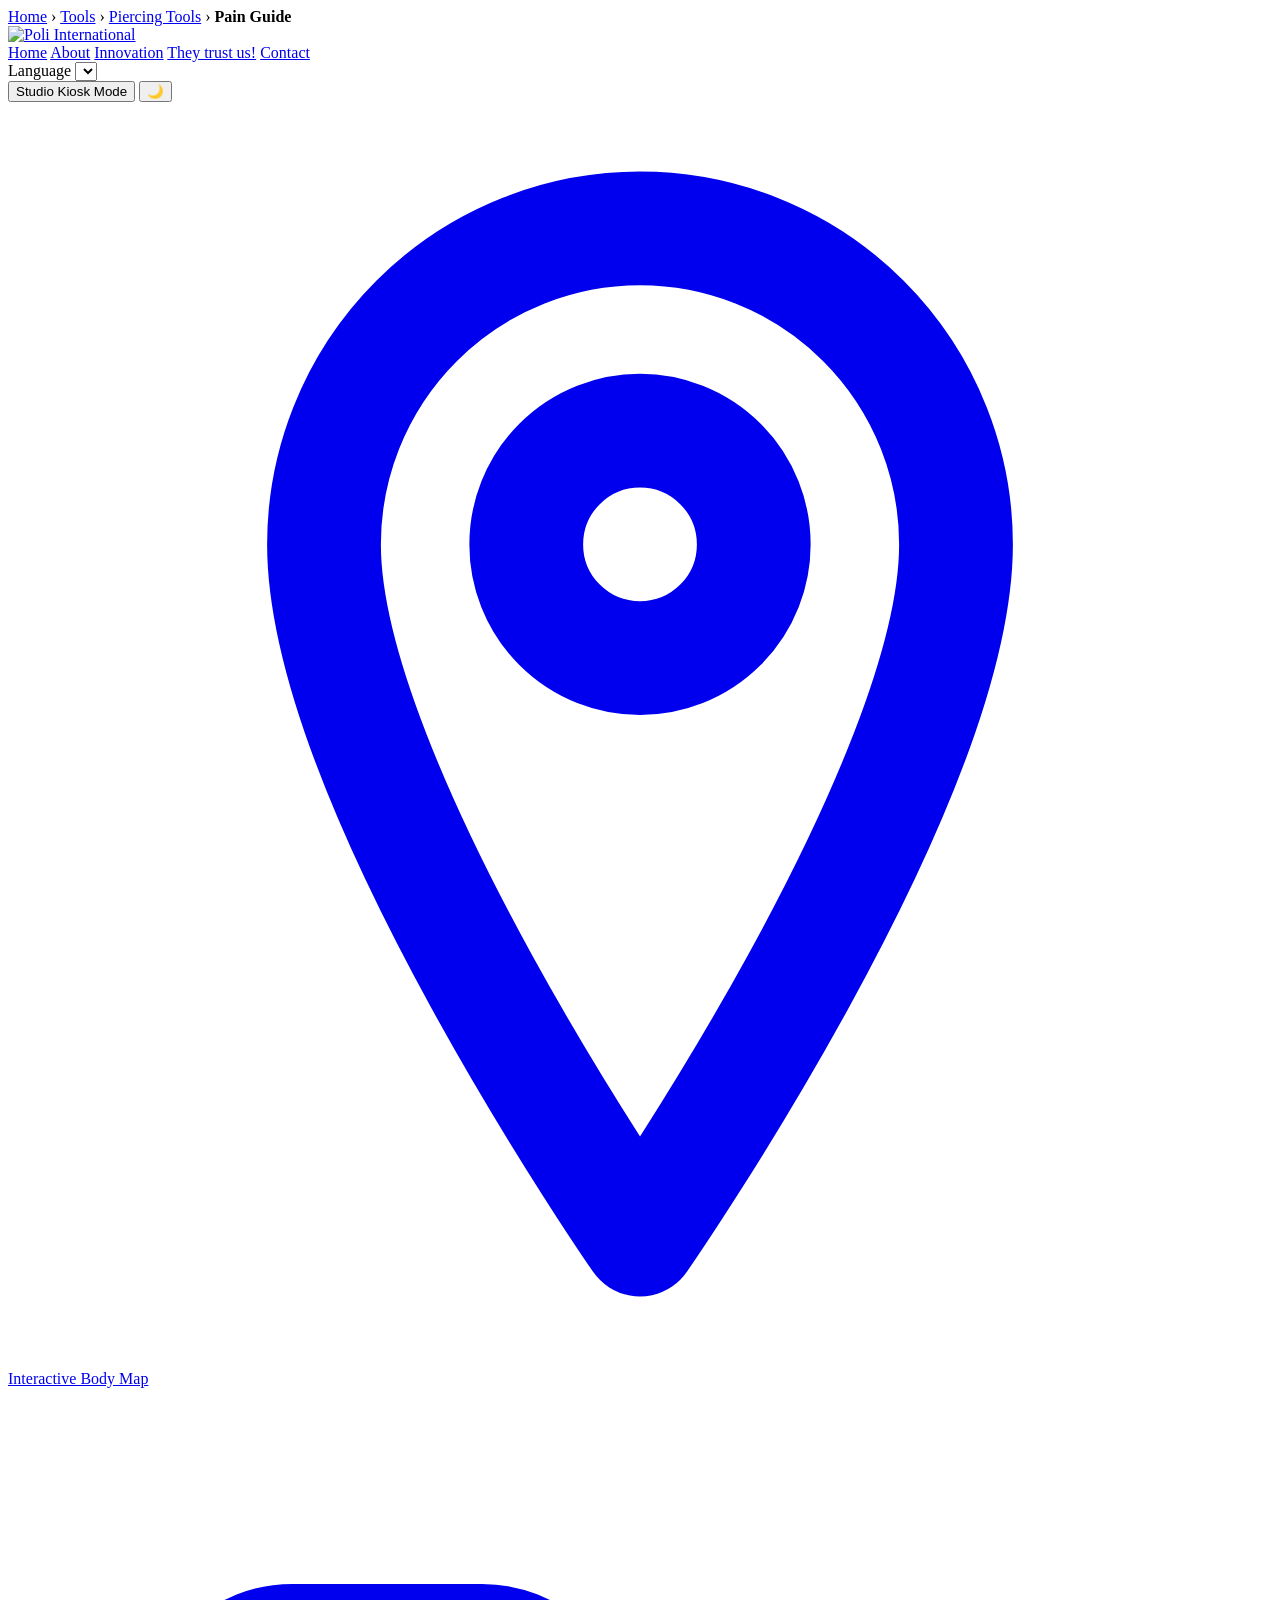
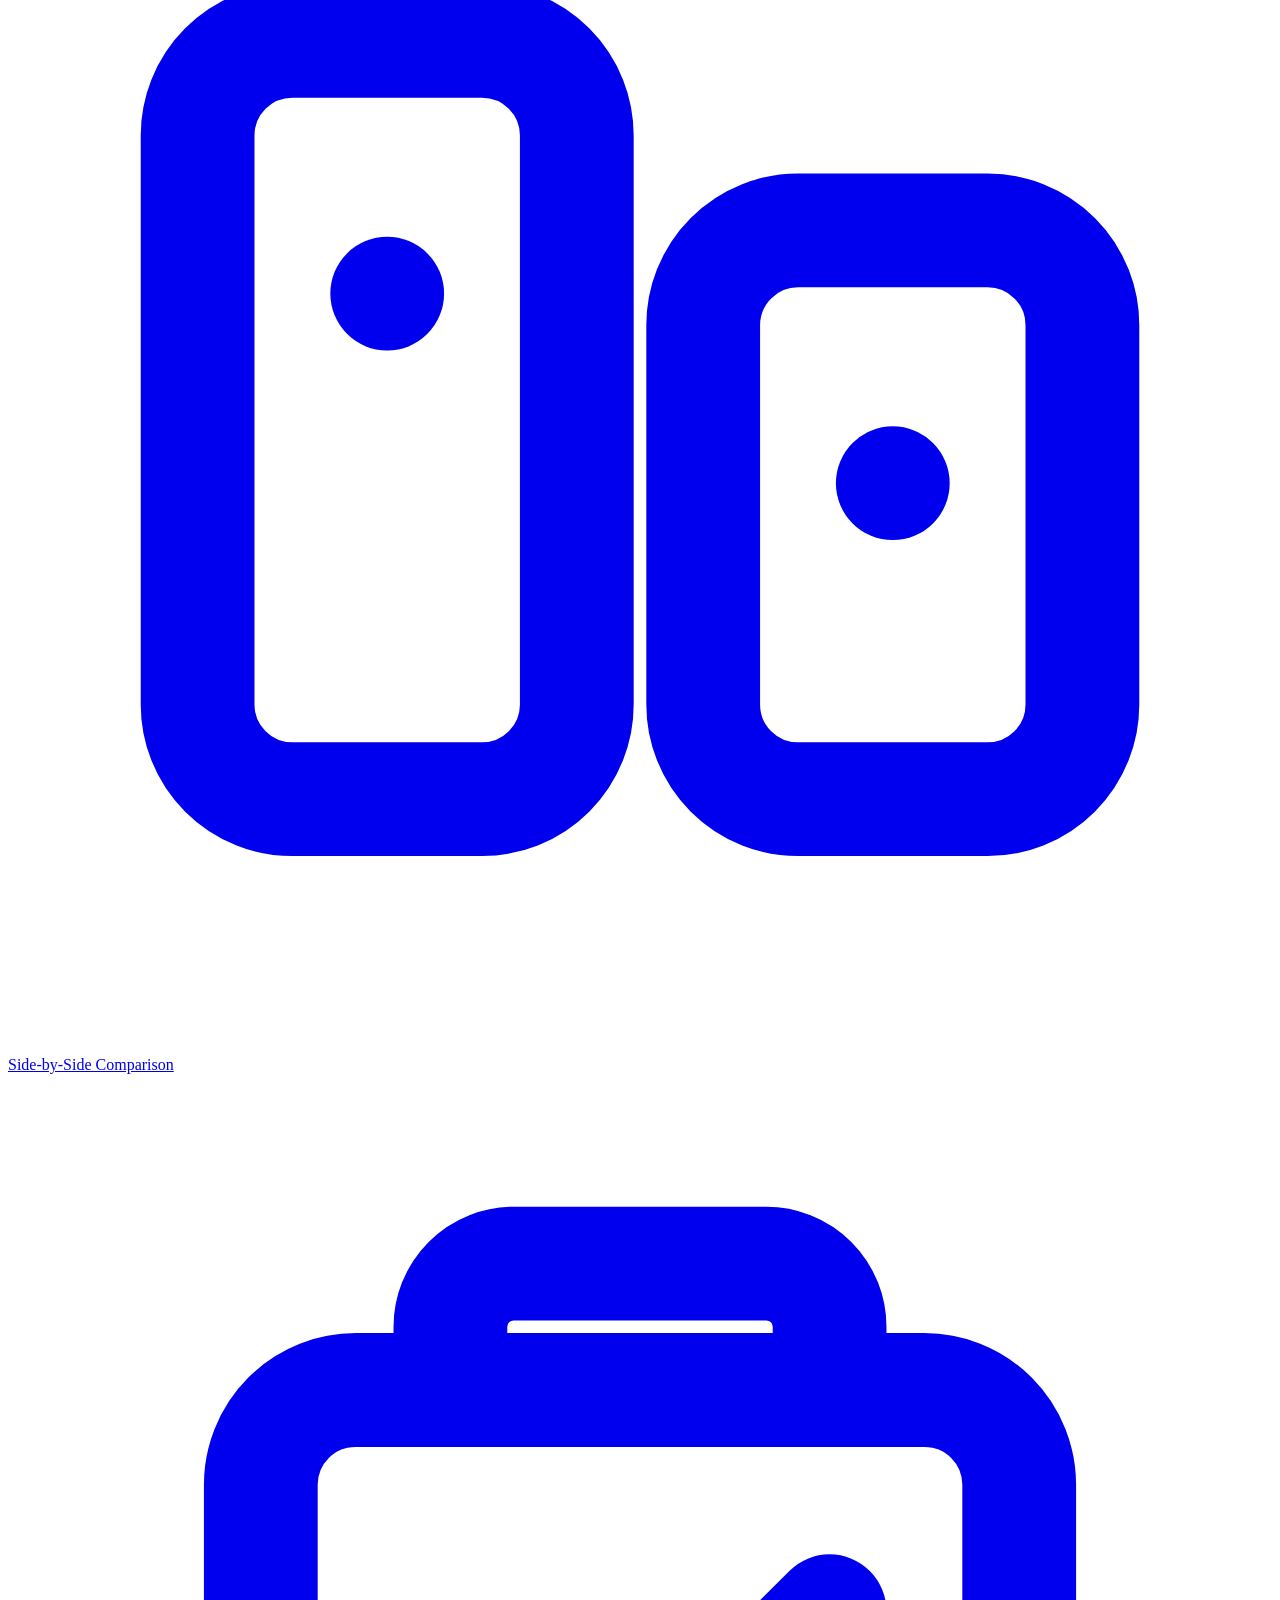
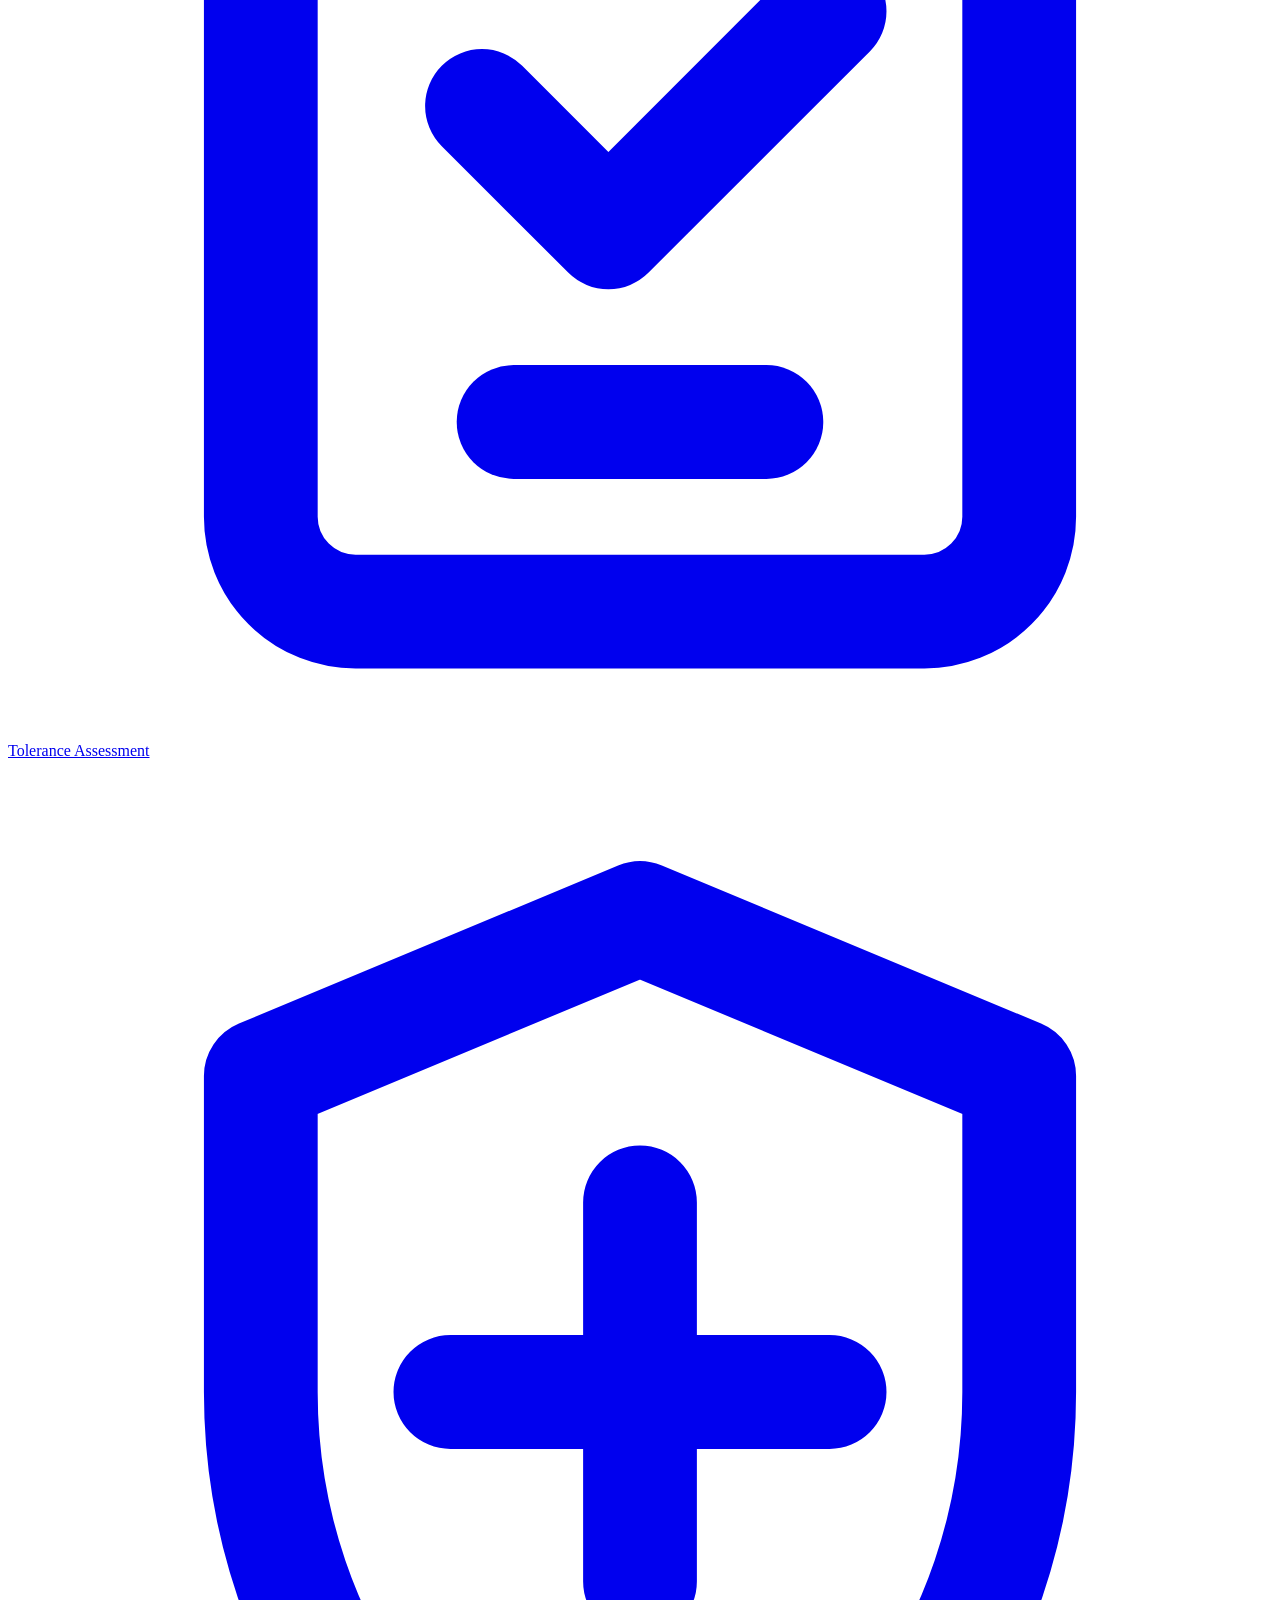
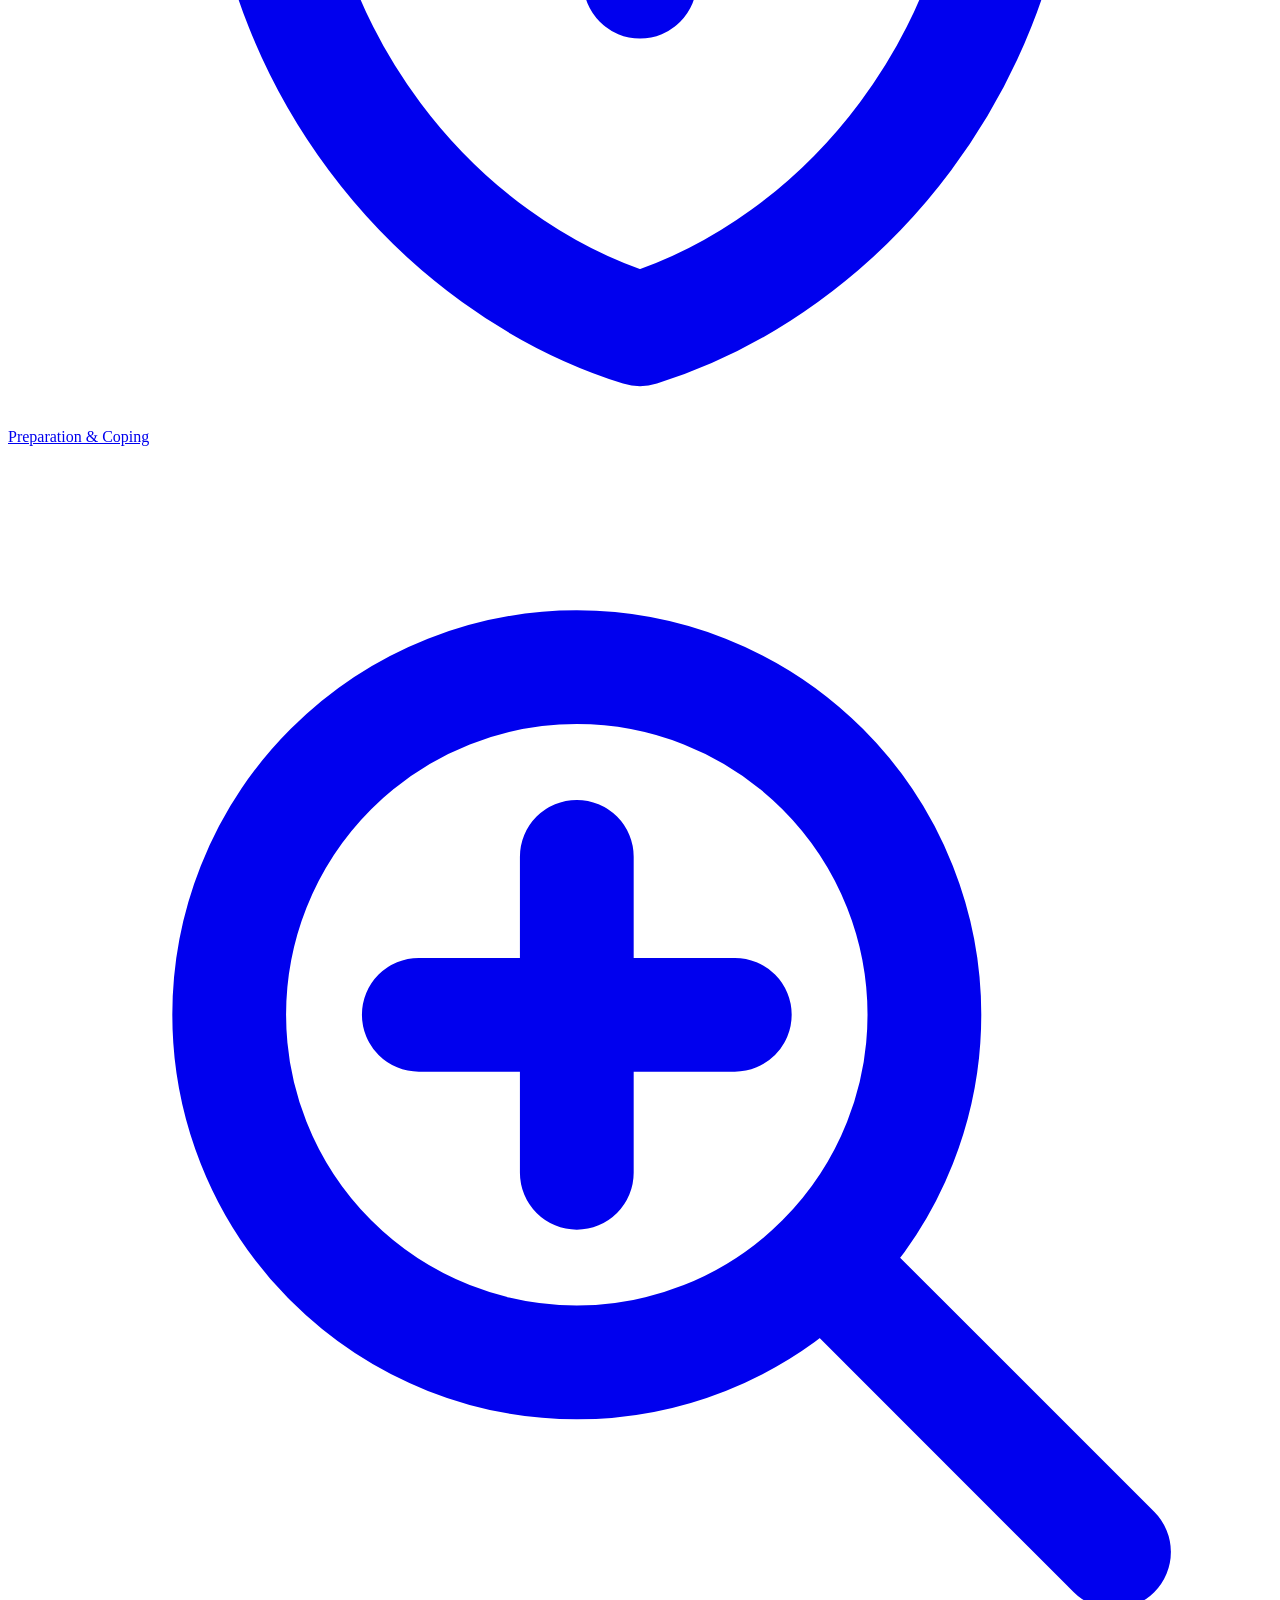
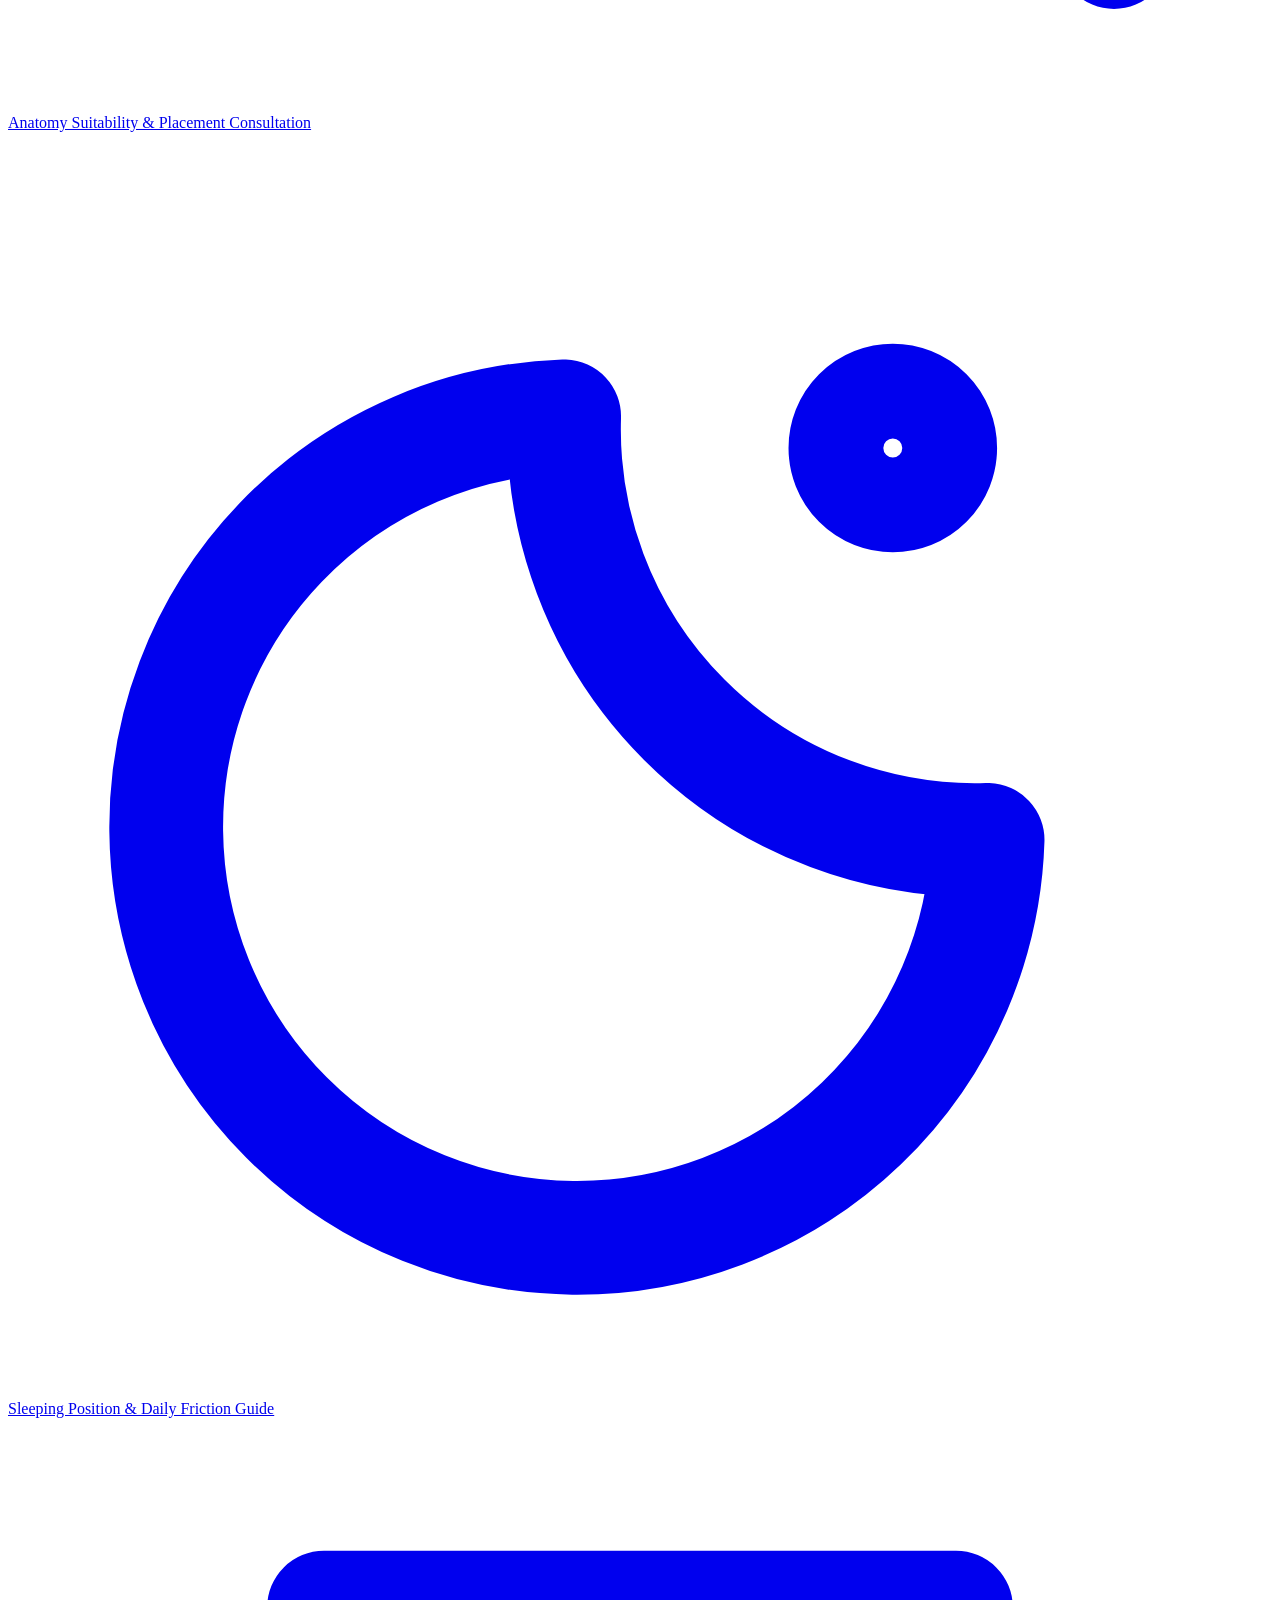
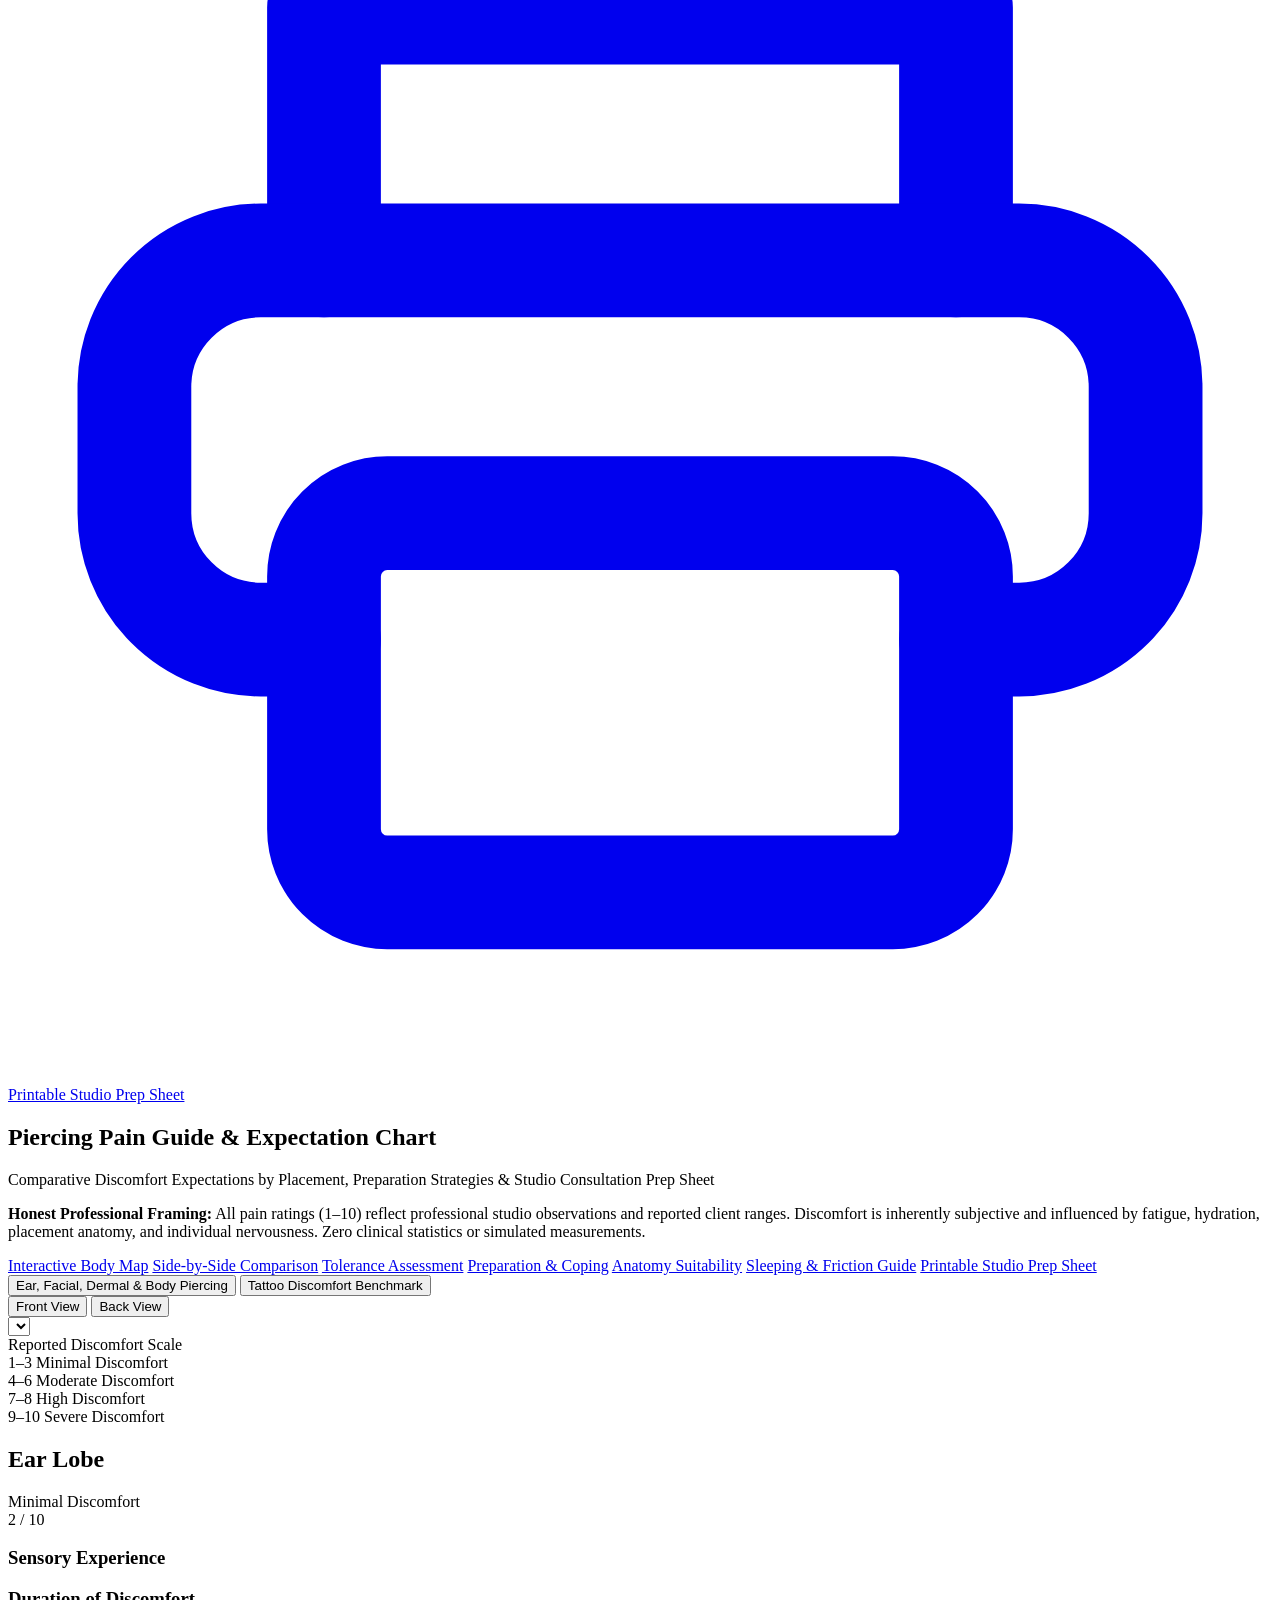
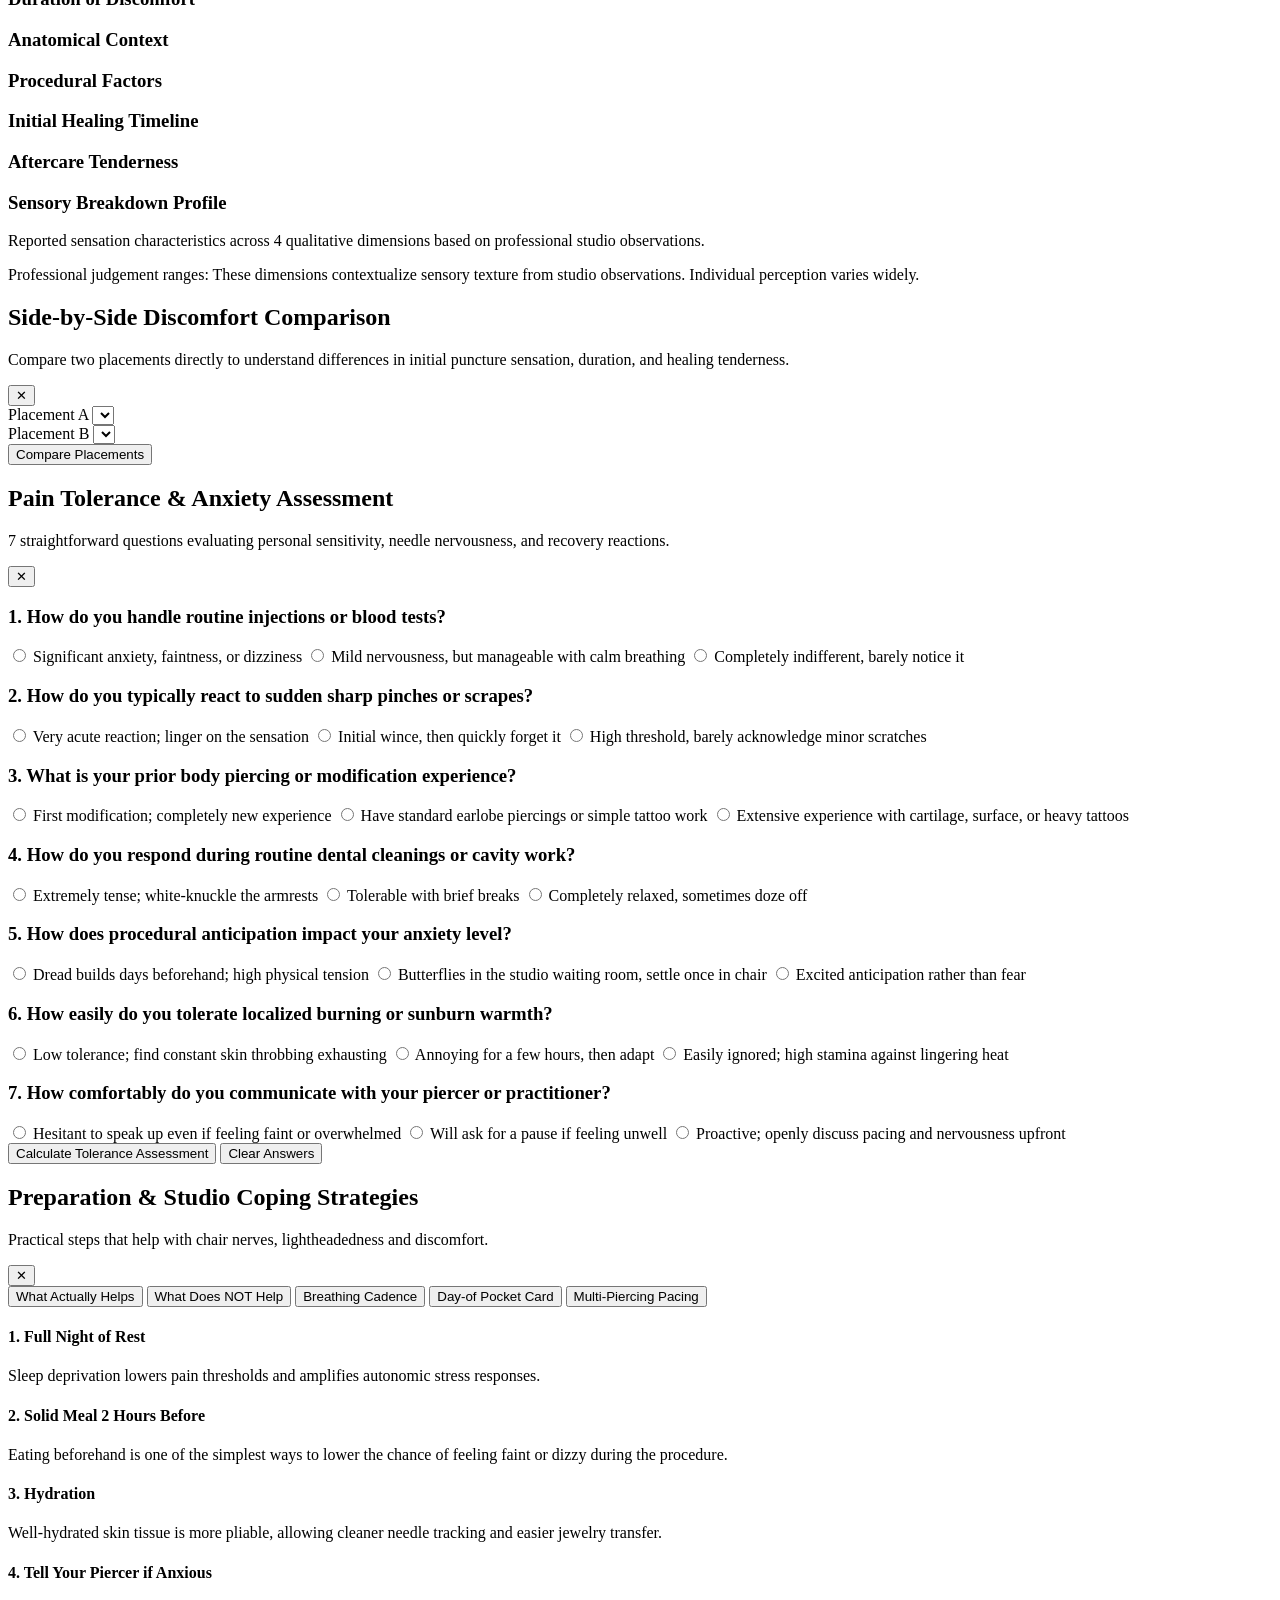
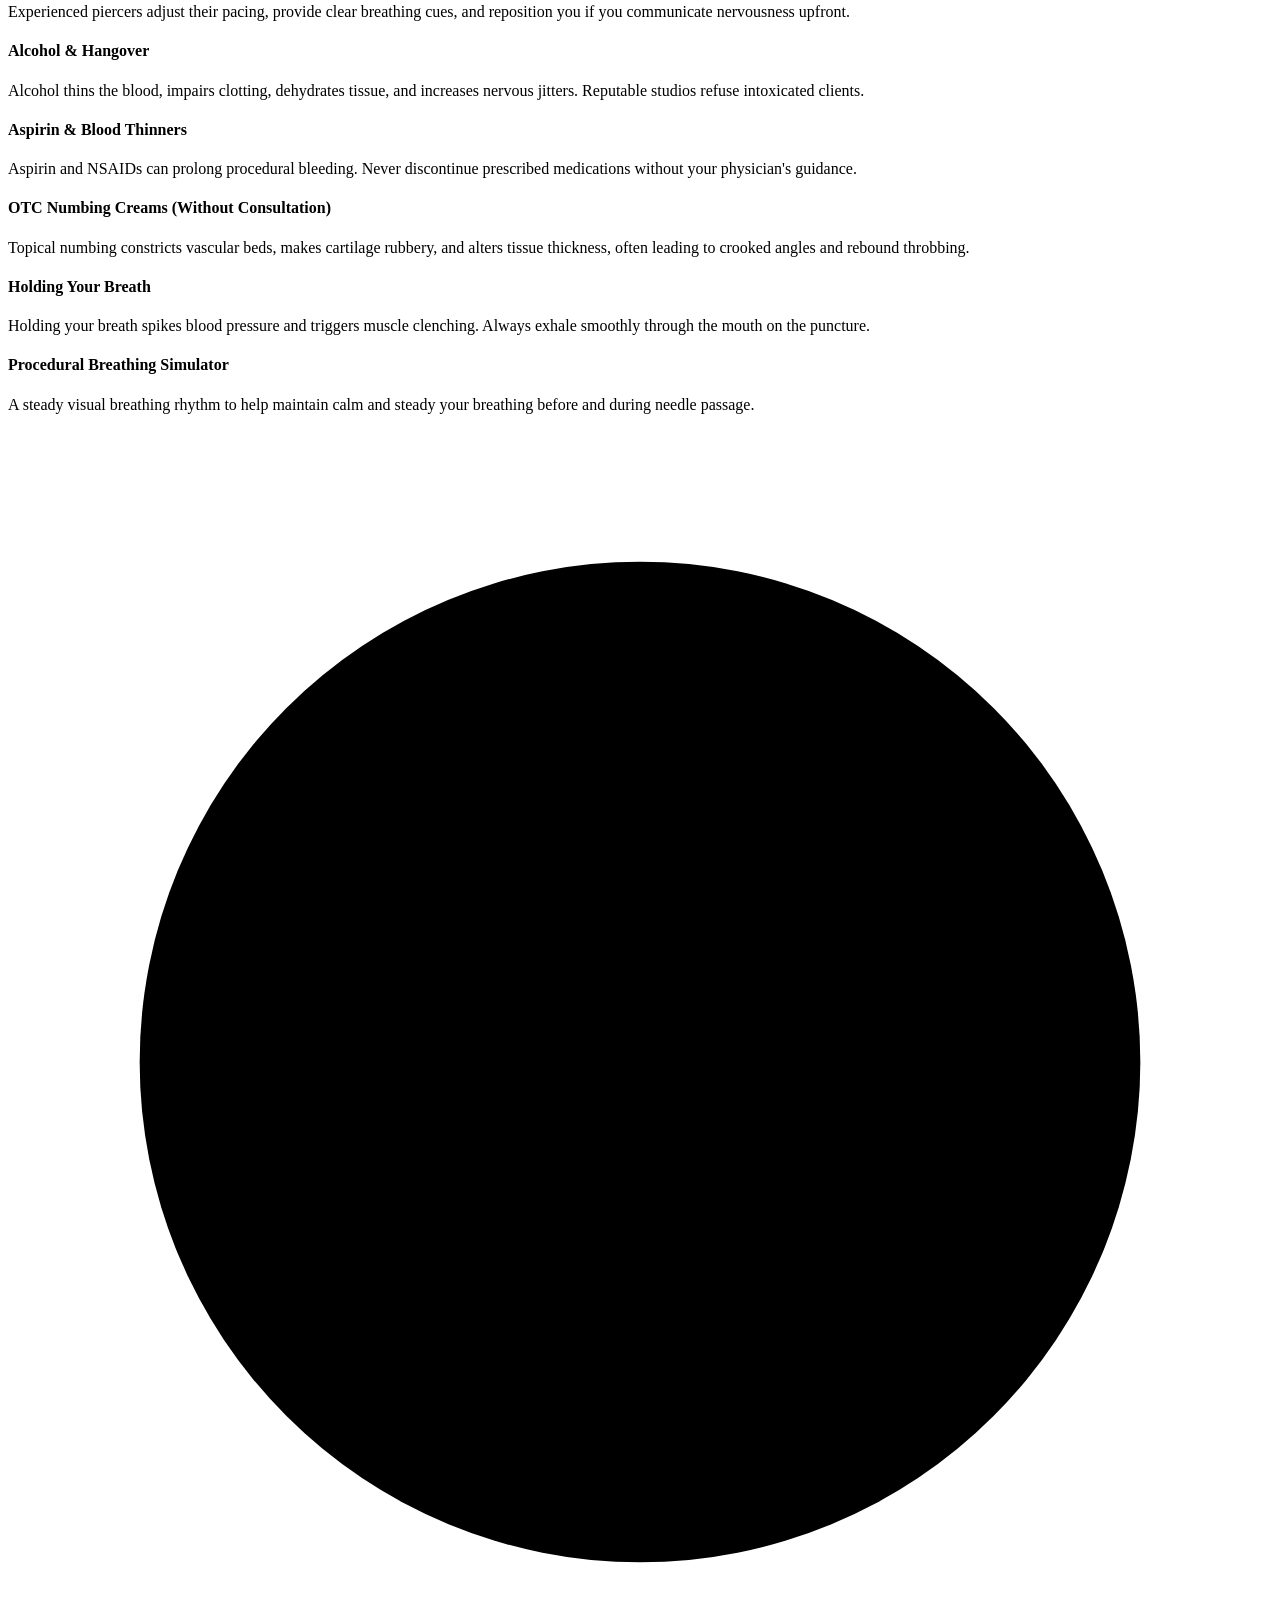
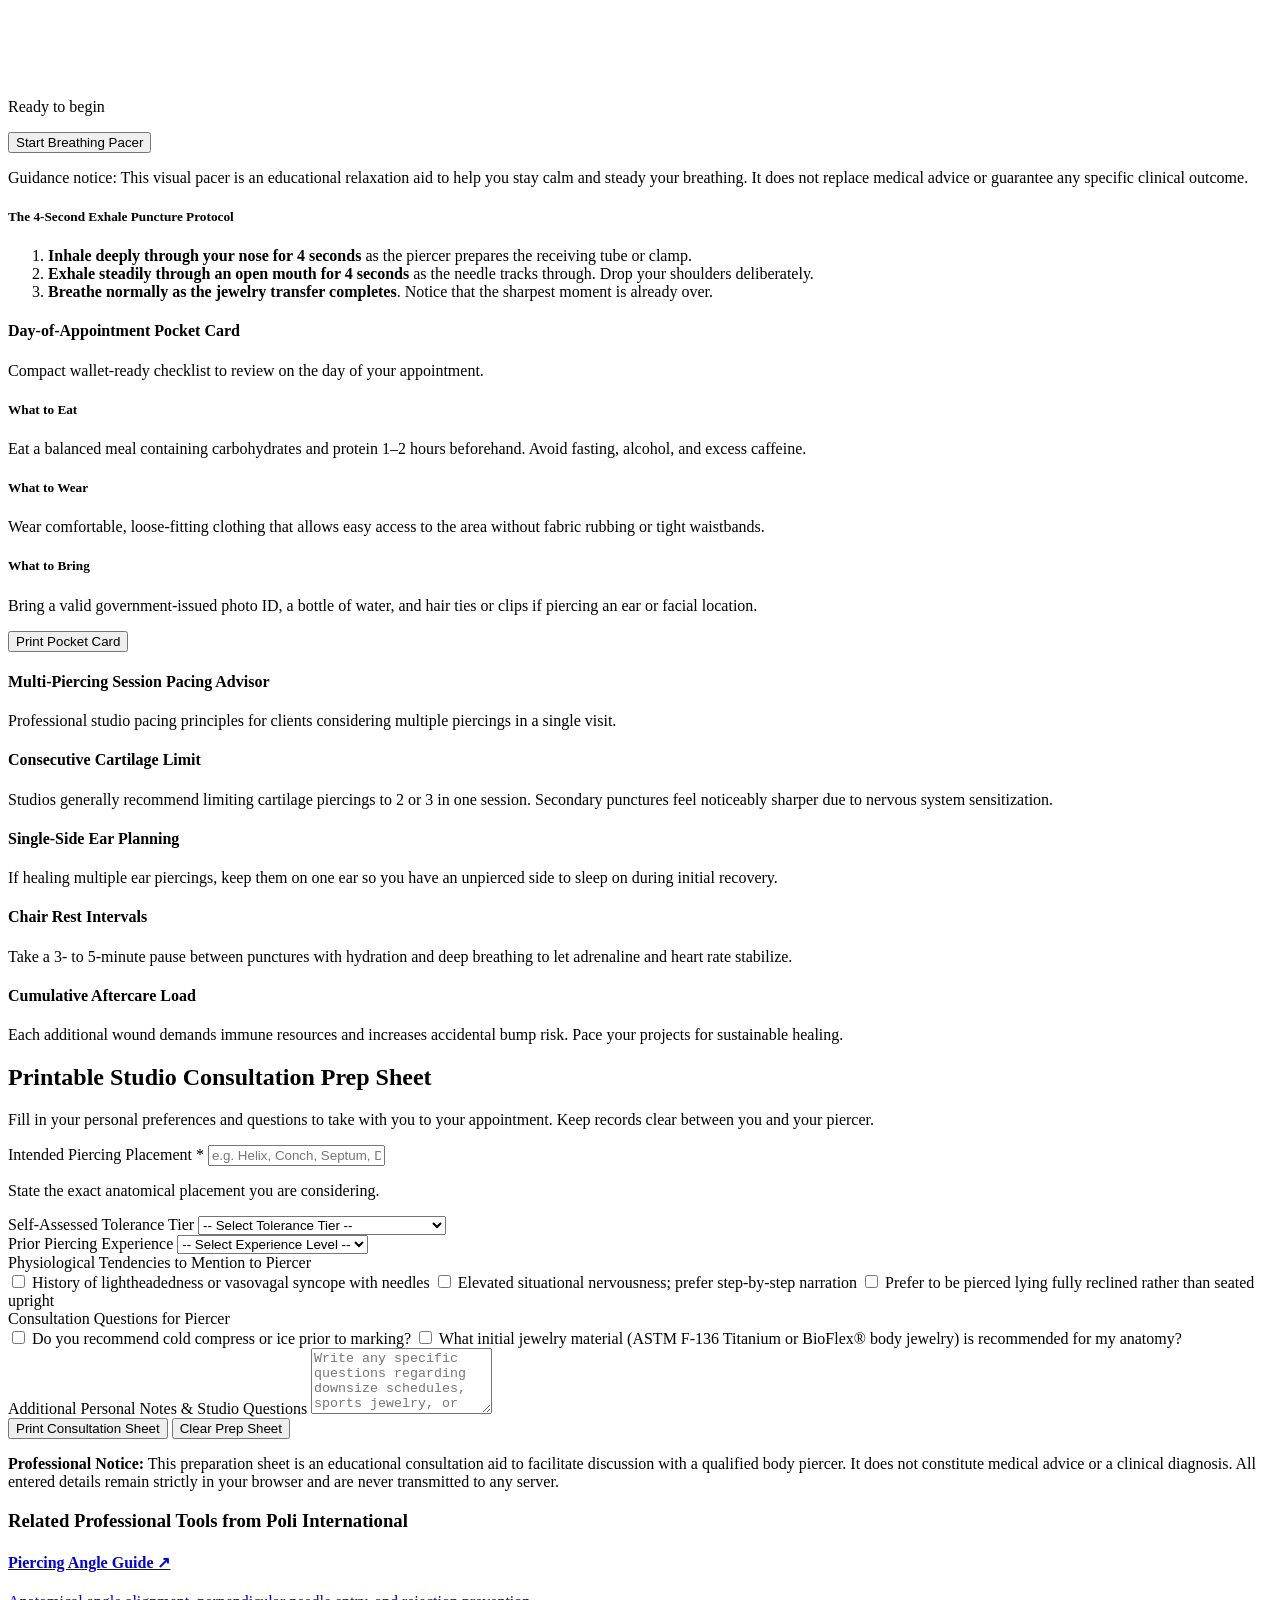
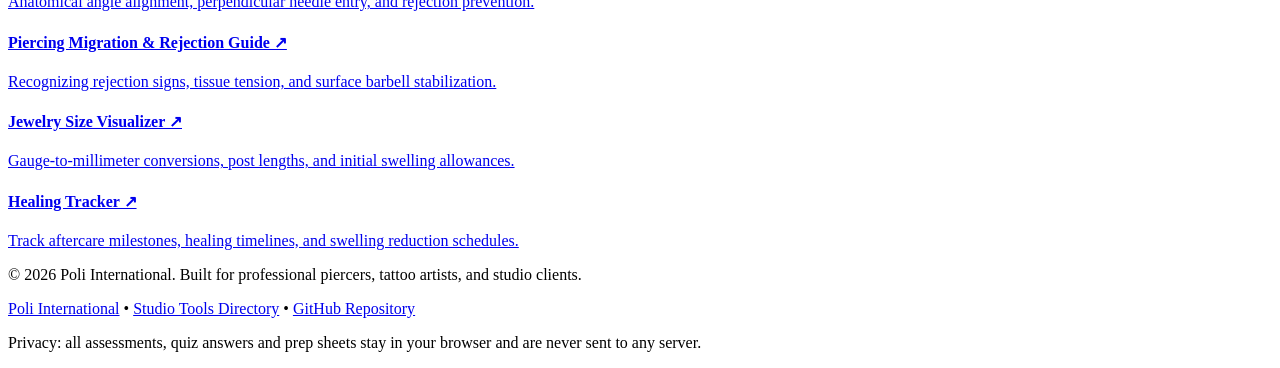
==== index.html @ ba274484 "sync index.html from the live site The website copy of this tool moved on and the repo did not, so a" ====
<!DOCTYPE html>
<html lang="en">
<head>
  <meta name="robots" content="noindex, nofollow">
<script>
if (window.self !== window.top) {
    var poliRoot = document.documentElement;
    var poliApply = function (light) {
        poliRoot.setAttribute('data-theme', light ? 'light' : 'dark');
        var b = document.body;
        if (b) {
            b.classList.toggle('dark-mode', !light);
            b.classList.toggle('light-mode', !!light);
        }
    };
    poliApply(false);
    document.addEventListener('DOMContentLoaded', function () {
        poliApply(poliRoot.getAttribute('data-theme') === 'light');
    });
    window.addEventListener('message', function (e) {
        if (e.data && e.data.type === 'poli-theme') {
            poliApply(!!e.data.light);
        }
    });
}
</script>
    <meta charset="UTF-8">
    <meta name="viewport" content="width=device-width, initial-scale=1.0">
    <title data-i18n="app.page_title">Tattoo & Piercing Pain Level Guide | Poli International</title>
    <meta name="description" content="Comparative, honest piercing and tattoo discomfort expectations by placement, with sensory descriptions, preparation strategies, and a printable studio consultation prep sheet.">
    <link rel="canonical" href="https://poliinternational.com/piercing-pain-guide/">

    <!-- Open Graph Social Metadata -->
    <meta property="og:type" content="website">
    <meta property="og:title" content="Tattoo & Piercing Pain Level Guide | Poli International">
    <meta property="og:description" content="Comparative, honest piercing and tattoo discomfort expectations by placement, with sensory descriptions, preparation strategies, and a printable studio consultation prep sheet.">
    <meta property="og:url" content="https://poliinternational.com/piercing-pain-guide/">
    <meta property="og:site_name" content="Poli International">
    <meta property="og:image" content="https://poliinternational.com/tools/piercing-pain-guide/images/Poli-International-Co.webp">

    <!-- Twitter Cards -->
    <meta name="twitter:card" content="summary_large_image">
    <meta name="twitter:title" content="Tattoo & Piercing Pain Level Guide | Poli International">
    <meta name="twitter:description" content="Comparative, honest piercing and tattoo discomfort expectations by placement, with sensory descriptions, preparation strategies, and a printable studio consultation prep sheet.">
    <meta name="twitter:image" content="https://poliinternational.com/tools/piercing-pain-guide/images/Poli-International-Co.webp">


    <!-- Schema.org WebApplication Metadata -->
    <script type="application/ld+json">
    {
      "@context": "https://schema.org",
      "@type": "WebApplication",
      "name": "Tattoo & Piercing Pain Level Guide",
      "url": "https://poliinternational.com/piercing-pain-guide/",
      "description": "Comparative, honest piercing and tattoo discomfort expectations by placement, with sensory descriptions, preparation strategies, and a printable studio consultation prep sheet.",
      "inLanguage": ["en", "fr", "de", "es", "it", "nl", "pt"],
    "applicationCategory": "HealthApplication",
      "operatingSystem": "Any",
      "browserRequirements": "Requires JavaScript. Requires HTML5.",
      "offers": {
        "@type": "Offer",
        "price": "0",
        "priceCurrency": "USD"
      },
      "codeRepository": "https://github.com/Poli-International/piercing-pain-guide",
      "author": {
        "@type": "Organization",
        "name": "Poli International",
        "url": "https://poliinternational.com"
      },
      "creator": {
        "@type": "Organization",
        "name": "Poli International",
        "url": "https://poliinternational.com"
      },
      "maintainer": {
        "@type": "Organization",
        "name": "Poli International",
        "url": "https://poliinternational.com"
      },
      "dateModified": "2026-03-20",
      "license": "https://opensource.org/licenses/MIT",
      "isAccessibleForFree": true
    }
    </script>
  <link rel="stylesheet" crossorigin href="/tools/piercing-pain-guide/assets/index-CY4rC_-j.css">
  <link rel="stylesheet" href="/tools/shared/theme.css">
  <script src="/js/input-guards.js"></script>
  <link rel="stylesheet" href="/tools/shared/print.css" media="print">
  <link rel="stylesheet" href="/tools/shared/a11y.css">
</head>
<body class="dark-mode">

    <!-- Breadcrumb Navigation -->
    <nav class="breadcrumb-nav" aria-label="Breadcrumb" data-i18n-attr="aria-label:aria.breadcrumb">
        <a href="https://poliinternational.com/" target="_top" data-i18n="nav.home">Home</a>
        <span>›</span>
        <a href="https://poliinternational.com/tools/" target="_top" data-i18n="nav.tools">Tools</a>
        <span>›</span>
        <a href="https://poliinternational.com/tools/#piercing-tools" target="_top" data-i18n="nav.piercing_tools">Piercing Tools</a>
        <span>›</span>
        <strong data-i18n="nav.pain_guide">Pain Guide</strong>
    </nav>

    <!-- Site Header -->
    <header class="site-header">
        <div class="site-header__container">
            <a href="https://poliinternational.com/" target="_top" class="site-header__logo-link" aria-label="Poli International Homepage" data-i18n-attr="aria-label:aria.home_link">
                <img src="/tools/piercing-pain-guide/images/Poli-International-Co.webp" alt="Poli International" class="site-header__logo" data-i18n-attr="alt:aria.logo_alt">
            </a>
            <nav class="site-nav">
                <a href="https://poliinternational.com/" target="_top" class="site-nav__link" data-i18n="nav.home">Home</a>
                <a href="https://poliinternational.com/who-we-are/" target="_top" class="site-nav__link" data-i18n="nav.about">About</a>
                <a href="https://poliinternational.com/our-creation/" target="_top" class="site-nav__link" data-i18n="nav.innovation">Innovation</a>
                <a href="https://poliinternational.com/they-trust-us/" target="_top" class="site-nav__link" data-i18n="nav.they_trust_us">They trust us!</a>
                <a href="https://poliinternational.com/contact-us/" target="_top" class="site-nav__link" data-i18n="nav.contact">Contact</a>
            </nav>
            <div class="site-header__actions">
                <div class="language-selector-wrapper">
                    <label for="languageSelect" class="sr-only" data-i18n="app.language">Language</label>
                    <select id="languageSelect" class="language-select" aria-label="Select Language" data-i18n-attr="aria-label:aria.select_language"></select>
                </div>
                <button id="kioskToggleBtn" class="kiosk-toggle-btn" aria-label="Studio Kiosk Mode" data-i18n-attr="aria-label:kiosk.toggle_btn" data-i18n="kiosk.toggle_btn">Studio Kiosk Mode</button>
                <button id="darkModeToggle" class="theme-toggle-btn" aria-label="Toggle dark mode" data-i18n-attr="aria-label:aria.toggle_dark_mode">
                    <span class="dark-mode-icon">🌙</span>
                </button>
            </div>
        </div>

        <!-- Tool Quick Navigation Bar in Header -->
        <div class="site-header__tool-nav-bar">
            <div class="site-header__tool-nav-container">
                <nav class="header-tool-nav" aria-label="Tool sections navigation" data-i18n-attr="aria-label:aria.tool_nav">
                    <a href="#mapSection" class="header-tool-nav__link" data-goto-section="mapSection">
                        <svg class="header-tool-nav__icon" viewBox="0 0 20 20" fill="none" stroke="currentColor" stroke-width="1.8" stroke-linecap="round" stroke-linejoin="round" aria-hidden="true" focusable="false">
                            <path d="M10 2a5 5 0 0 0-5 5c0 3.8 5 11 5 11s5-7.2 5-11a5 5 0 0 0-5-5z" />
                            <circle cx="10" cy="7" r="1.8" />
                        </svg>
                        <span data-i18n="quick.body_map">Interactive Body Map</span>
                    </a>
                    <a href="#compareSection" class="header-tool-nav__link" data-goto-section="compareSection">
                        <svg class="header-tool-nav__icon" viewBox="0 0 20 20" fill="none" stroke="currentColor" stroke-width="1.8" stroke-linecap="round" stroke-linejoin="round" aria-hidden="true" focusable="false">
                            <rect x="3" y="4" width="6" height="12" rx="1.5" />
                            <rect x="11" y="7" width="6" height="9" rx="1.5" />
                            <path d="M6 8h0" />
                            <path d="M14 11h0" />
                        </svg>
                        <span data-i18n="quick.compare">Side-by-Side Comparison</span>
                    </a>
                    <a href="#quizSection" class="header-tool-nav__link" data-goto-section="quizSection">
                        <svg class="header-tool-nav__icon" viewBox="0 0 20 20" fill="none" stroke="currentColor" stroke-width="1.8" stroke-linecap="round" stroke-linejoin="round" aria-hidden="true" focusable="false">
                            <path d="M8 3h4a1 1 0 0 1 1 1v1H7V4a1 1 0 0 1 1-1z" />
                            <rect x="4" y="5" width="12" height="13" rx="1.5" />
                            <path d="M7.5 10l2 2 3.5-3.5" />
                            <path d="M8 15h4" />
                        </svg>
                        <span data-i18n="quick.quiz">Tolerance Assessment</span>
                    </a>
                    <a href="#prepareSection" class="header-tool-nav__link" data-goto-section="prepareSection">
                        <svg class="header-tool-nav__icon" viewBox="0 0 20 20" fill="none" stroke="currentColor" stroke-width="1.8" stroke-linecap="round" stroke-linejoin="round" aria-hidden="true" focusable="false">
                            <path d="M10 2.5l6 2.5v5c0 4.2-2.8 7.5-6 8.5-3.2-1-6-4.3-6-8.5V5l6-2.5z" />
                            <path d="M10 7v6M7 10h6" />
                        </svg>
                        <span data-i18n="quick.preparation">Preparation & Coping</span>
                    </a>
                    <a href="#anatomySection" class="header-tool-nav__link" data-goto-section="anatomySection">
                        <svg class="header-tool-nav__icon" viewBox="0 0 20 20" fill="none" stroke="currentColor" stroke-width="1.8" stroke-linecap="round" stroke-linejoin="round" aria-hidden="true" focusable="false">
                            <circle cx="9" cy="9" r="5.5" />
                            <path d="M13 13l4.5 4.5" />
                            <path d="M9 6.5v5M6.5 9h5" />
                        </svg>
                        <span data-i18n="anatomy.title">Anatomy Suitability & Placement Consultation</span>
                    </a>
                    <a href="#frictionSection" class="header-tool-nav__link" data-goto-section="frictionSection">
                        <svg class="header-tool-nav__icon" viewBox="0 0 20 20" fill="none" stroke="currentColor" stroke-width="1.8" stroke-linecap="round" stroke-linejoin="round" aria-hidden="true" focusable="false">
                            <path d="M15.5 11.2A6.5 6.5 0 0 1 8.8 4.5 6.5 6.5 0 1 0 15.5 11.2z" />
                            <circle cx="14" cy="5" r="0.75" />
                        </svg>
                        <span data-i18n="friction.title">Sleeping Position & Daily Friction Guide</span>
                    </a>
                    <a href="#printSheetSection" class="header-tool-nav__link header-tool-nav__link--highlight" data-goto-section="printSheetSection">
                        <svg class="header-tool-nav__icon" viewBox="0 0 20 20" fill="none" stroke="currentColor" stroke-width="1.8" stroke-linecap="round" stroke-linejoin="round" aria-hidden="true" focusable="false">
                            <path d="M5 7V3h10v4" />
                            <path d="M5 13H4a2 2 0 0 1-2-2V9a2 2 0 0 1 2-2h12a2 2 0 0 1 2 2v2a2 2 0 0 1-2 2h-1" />
                            <rect x="5" y="11" width="10" height="6" rx="1" />
                        </svg>
                        <span data-i18n="quick.print_sheet">Printable Studio Prep Sheet</span>
                    </a>
                </nav>
            </div>
        </div>
    </header>

    <!-- Studio Consultation Kiosk Mode Bar -->
    <div id="kioskBar" class="kiosk-bar" hidden>
        <div class="kiosk-bar__container">
            <div class="kiosk-bar__left">
                <span class="kiosk-badge" data-i18n="kiosk.badge">Consultation Kiosk Active</span>
                <span class="kiosk-hint" data-i18n="kiosk.reset_hint">Session auto-resets after 90 seconds of inactivity</span>
            </div>
            <div class="kiosk-bar__right">
                <button type="button" id="kioskResetBtn" class="kiosk-bar-btn" data-i18n="kiosk.reset_now">Quick Reset to Map</button>
                <button type="button" id="kioskExitBtn" class="kiosk-bar-btn kiosk-bar-btn--exit" data-i18n="kiosk.exit_btn">Exit Kiosk Mode</button>
            </div>
        </div>
    </div>

    <!-- Tool Title Section -->
    <section class="tool-title-section">
        <div class="container">
            <h1 class="tool-title" data-i18n="app.title">Piercing Pain Guide & Expectation Chart</h1>
            <p class="tool-subtitle" data-i18n="app.subtitle">
                Comparative Discomfort Expectations by Placement, Preparation Strategies & Studio Consultation Prep Sheet
            </p>
            <div class="honest-framing-box">
                <p data-i18n="app.framing">
                    <strong>Honest Professional Framing:</strong> All pain ratings (1–10) reflect professional studio observations and reported client ranges. Discomfort is inherently subjective and influenced by fatigue, hydration, placement anatomy, and individual nervousness. Zero clinical statistics or simulated measurements.
                </p>
            </div>

            <!-- Quick Navigation Shortcuts -->
            <div class="quick-nav">
                <a href="#mapSection" class="quick-nav-btn" data-goto-section="mapSection" data-i18n="quick.body_map">Interactive Body Map</a>
                <a href="#compareSection" class="quick-nav-btn" data-goto-section="compareSection" data-i18n="quick.compare">Side-by-Side Comparison</a>
                <a href="#quizSection" class="quick-nav-btn" data-goto-section="quizSection" data-i18n="quick.quiz">Tolerance Assessment</a>
                <a href="#prepareSection" class="quick-nav-btn" data-goto-section="prepareSection" data-i18n="quick.preparation">Preparation & Coping</a>
                <a href="#anatomySection" class="quick-nav-btn" data-goto-section="anatomySection" data-i18n="anatomy.title">Anatomy Suitability</a>
                <a href="#frictionSection" class="quick-nav-btn" data-goto-section="frictionSection" data-i18n="friction.title">Sleeping & Friction Guide</a>
                <a href="#printSheetSection" class="quick-nav-btn quick-nav-btn--highlight" data-goto-section="printSheetSection" data-i18n="quick.print_sheet">Printable Studio Prep Sheet</a>
            </div>
        </div>
    </section>

    <!-- Main Content Area -->
    <main class="main-content">
        <div class="container">

            <!-- Procedure Toggle (Piercing Focus / Tattoo Benchmark) -->
            <div class="procedure-toggle">
                <button id="piercingBtn" class="procedure-btn procedure-btn--active" type="button" aria-pressed="true">
                    <span data-i18n="procedure.piercing">Ear, Facial, Dermal & Body Piercing</span>
                </button>
                <button id="tattooBtn" class="procedure-btn" type="button" aria-pressed="false">
                    <span data-i18n="procedure.tattoo">Tattoo Discomfort Benchmark</span>
                </button>
            </div>

            <!-- Interactive Grid: Body Map + Details Panel -->
            <div class="pain-guide-grid" id="mapSection">

                <!-- Left Column: Anatomical Map & Controls -->
                <div class="map-column">
                    <div class="map-card">
                        <div class="map-header">
                            <div class="view-controls">
                                <button id="frontViewBtn" class="view-btn view-btn--active" type="button" data-i18n="map.front_view">Front View</button>
                                <button id="backViewBtn" class="view-btn" type="button" data-i18n="map.back_view">Back View</button>
                            </div>
                            <div class="location-select-wrap">
                                <select id="locationSelector" class="location-dropdown" aria-label="Select placement location" data-i18n-attr="aria-label:aria.select_placement"></select>
                            </div>
                        </div>

                        <!-- Inline SVG Diagram Container -->
                        <div id="bodyMapSvg" class="svg-stage" role="region" aria-label="Interactive Anatomical Diagram" data-i18n-attr="aria-label:aria.body_map"></div>

                        <!-- Discomfort Level Legend -->
                        <div class="map-legend">
                            <div class="legend-title" data-i18n="legend.title">Reported Discomfort Scale</div>
                            <div class="legend-items">
                                <div class="legend-item">
                                    <span class="legend-color legend-color--minimal"></span>
                                    <span class="legend-label" data-i18n="legend.minimal">1–3 Minimal Discomfort</span>
                                </div>
                                <div class="legend-item">
                                    <span class="legend-color legend-color--moderate"></span>
                                    <span class="legend-label" data-i18n="legend.moderate">4–6 Moderate Discomfort</span>
                                </div>
                                <div class="legend-item">
                                    <span class="legend-color legend-color--high"></span>
                                    <span class="legend-label" data-i18n="legend.high">7–8 High Discomfort</span>
                                </div>
                                <div class="legend-item">
                                    <span class="legend-color legend-color--severe"></span>
                                    <span class="legend-label" data-i18n="legend.severe">9–10 Severe Discomfort</span>
                                </div>
                            </div>
                        </div>
                    </div>
                </div>

                <!-- Right Column: Location Details Panel -->
                <div class="details-column">
                    <div id="painDetails" class="details-card">
                        <div class="details-header">
                            <div>
                                <h2 id="locationName" class="location-title" data-i18n="piercing.earlobe.name">Ear Lobe</h2>
                                <span id="painCategory" class="pain-category-label" data-i18n="category.minimal">Minimal Discomfort</span>
                            </div>
                            <div id="painRating" class="pain-rating-badge badge--minimal">2 / 10</div>
                        </div>

                        <div class="details-body">
                            <!-- Sensory Experience -->
                            <div class="detail-section">
                                <h3 class="detail-heading" data-i18n="detail.sensation">Sensory Experience</h3>
                                <p id="feelsLike" class="detail-text"></p>
                            </div>

                            <!-- Duration of Discomfort -->
                            <div class="detail-section">
                                <h3 class="detail-heading" data-i18n="detail.duration">Duration of Discomfort</h3>
                                <p id="duration" class="detail-text"></p>
                            </div>

                            <!-- Anatomical Reasons -->
                            <div class="detail-section">
                                <h3 class="detail-heading" data-i18n="detail.why_hurts">Anatomical Context</h3>
                                <p id="whyHurts" class="detail-text"></p>
                            </div>

                            <!-- Procedural Factors -->
                            <div class="detail-section">
                                <h3 class="detail-heading" data-i18n="detail.factors">Procedural Factors</h3>
                                <ul id="factorsList" class="detail-list"></ul>
                            </div>

                            <!-- Healing Discomfort & Timeline -->
                            <div class="detail-grid">
                                <div class="detail-section">
                                    <h3 class="detail-heading" data-i18n="detail.healing_timeline">Initial Healing Timeline</h3>
                                    <p id="healingTime" class="detail-text"></p>
                                </div>
                                <div class="detail-section">
                                    <h3 class="detail-heading" data-i18n="detail.healing_pain">Aftercare Tenderness</h3>
                                    <p id="healingPain" class="detail-text"></p>
                                </div>
                            </div>

                            <!-- Sensory Breakdown Visualizer (4 qualitative dimensions) -->
                            <div id="sensoryBreakdownCard" class="sensory-card">
                                <h3 class="detail-heading" data-i18n="sensory.title">Sensory Breakdown Profile</h3>
                                <p class="sensory-subtitle" data-i18n="sensory.subtitle">Reported sensation characteristics across 4 qualitative dimensions based on professional studio observations.</p>
                                <div id="sensoryBarsContainer" class="sensory-bars"></div>
                                <p class="sensory-framing-note" data-i18n="sensory.framing">Professional judgement ranges: These dimensions contextualize sensory texture from studio observations. Individual perception varies widely.</p>
                            </div>

                            <!-- Related Studio Tools (target="_top") -->
                            <div id="relatedGuideLinks"></div>
                        </div>
                    </div>
                </div>
            </div>

            <!-- ============================================================
                 SECTION: SIDE-BY-SIDE LOCATION COMPARISON
                 ============================================================ -->
            <section id="compareSection" class="tool-section">
                <div class="section-card">
                    <div class="section-header">
                        <div>
                            <h2 class="section-title" data-i18n="compare.title">Side-by-Side Discomfort Comparison</h2>
                            <p class="section-subtitle" data-i18n="compare.subtitle">
                                Compare two placements directly to understand differences in initial puncture sensation, duration, and healing tenderness.
                            </p>
                        </div>
                        <button type="button" class="close-section-btn" data-section="compareSection" aria-label="Close comparison section" data-i18n-attr="aria-label:aria.close_compare">✕</button>
                    </div>

                    <div class="compare-controls">
                        <div class="compare-select-wrap">
                            <label for="locationA" class="form-label" data-i18n="compare.select_a">Placement A</label>
                            <select id="locationA" class="form-select"></select>
                        </div>
                        <div class="compare-select-wrap">
                            <label for="locationB" class="form-label" data-i18n="compare.select_b">Placement B</label>
                            <select id="locationB" class="form-select"></select>
                        </div>
                        <div class="compare-btn-wrap">
                            <button id="compareBtn" type="button" class="btn-primary" data-i18n="compare.compare_btn">Compare Placements</button>
                        </div>
                    </div>

                    <div id="compareError" class="compare-error-banner" hidden></div>
                    <div id="comparisonResults" class="compare-results-container" hidden></div>
                </div>
            </section>

            <!-- ============================================================
                 SECTION: PROCEDURAL PAIN TOLERANCE ASSESSMENT
                 ============================================================ -->
            <section id="quizSection" class="tool-section">
                <div class="section-card">
                    <div class="section-header">
                        <div>
                            <h2 class="section-title" data-i18n="quiz.title">Pain Tolerance & Anxiety Assessment</h2>
                            <p class="section-subtitle" data-i18n="quiz.subtitle">
                                7 straightforward questions evaluating personal sensitivity, needle nervousness, and recovery reactions.
                            </p>
                        </div>
                        <button type="button" class="close-section-btn" data-section="quizSection" aria-label="Close quiz section" data-i18n-attr="aria-label:aria.close_quiz">✕</button>
                    </div>

                    <div id="quizValidationError" class="quiz-validation-error" hidden></div>

                    <form id="quizForm" class="quiz-form">
                        <!-- Q1 -->
                        <div class="quiz-question-group">
                            <h3 class="quiz-q-title" data-i18n="quiz.q1_title">1. How do you handle routine injections or blood tests?</h3>
                            <div class="quiz-options">
                                <label class="quiz-option">
                                    <input type="radio" name="q1" value="1">
                                    <span data-i18n="quiz.q1_opt1">Significant anxiety, faintness, or dizziness</span>
                                </label>
                                <label class="quiz-option">
                                    <input type="radio" name="q1" value="2">
                                    <span data-i18n="quiz.q1_opt2">Mild nervousness, but manageable with calm breathing</span>
                                </label>
                                <label class="quiz-option">
                                    <input type="radio" name="q1" value="3">
                                    <span data-i18n="quiz.q1_opt3">Completely indifferent, barely notice it</span>
                                </label>
                            </div>
                        </div>

                        <!-- Q2 -->
                        <div class="quiz-question-group">
                            <h3 class="quiz-q-title" data-i18n="quiz.q2_title">2. How do you typically react to sudden sharp pinches or scrapes?</h3>
                            <div class="quiz-options">
                                <label class="quiz-option">
                                    <input type="radio" name="q2" value="1">
                                    <span data-i18n="quiz.q2_opt1">Very acute reaction; linger on the sensation</span>
                                </label>
                                <label class="quiz-option">
                                    <input type="radio" name="q2" value="2">
                                    <span data-i18n="quiz.q2_opt2">Initial wince, then quickly forget it</span>
                                </label>
                                <label class="quiz-option">
                                    <input type="radio" name="q2" value="3">
                                    <span data-i18n="quiz.q2_opt3">High threshold, barely acknowledge minor scratches</span>
                                </label>
                            </div>
                        </div>

                        <!-- Q3 -->
                        <div class="quiz-question-group">
                            <h3 class="quiz-q-title" data-i18n="quiz.q3_title">3. What is your prior body piercing or modification experience?</h3>
                            <div class="quiz-options">
                                <label class="quiz-option">
                                    <input type="radio" name="q3" value="1">
                                    <span data-i18n="quiz.q3_opt1">First modification; completely new experience</span>
                                </label>
                                <label class="quiz-option">
                                    <input type="radio" name="q3" value="2">
                                    <span data-i18n="quiz.q3_opt2">Have standard earlobe piercings or simple tattoo work</span>
                                </label>
                                <label class="quiz-option">
                                    <input type="radio" name="q3" value="3">
                                    <span data-i18n="quiz.q3_opt3">Extensive experience with cartilage, surface, or heavy tattoos</span>
                                </label>
                            </div>
                        </div>

                        <!-- Q4 -->
                        <div class="quiz-question-group">
                            <h3 class="quiz-q-title" data-i18n="quiz.q4_title">4. How do you respond during routine dental cleanings or cavity work?</h3>
                            <div class="quiz-options">
                                <label class="quiz-option">
                                    <input type="radio" name="q4" value="1">
                                    <span data-i18n="quiz.q4_opt1">Extremely tense; white-knuckle the armrests</span>
                                </label>
                                <label class="quiz-option">
                                    <input type="radio" name="q4" value="2">
                                    <span data-i18n="quiz.q4_opt2">Tolerable with brief breaks</span>
                                </label>
                                <label class="quiz-option">
                                    <input type="radio" name="q4" value="3">
                                    <span data-i18n="quiz.q4_opt3">Completely relaxed, sometimes doze off</span>
                                </label>
                            </div>
                        </div>

                        <!-- Q5 -->
                        <div class="quiz-question-group">
                            <h3 class="quiz-q-title" data-i18n="quiz.q5_title">5. How does procedural anticipation impact your anxiety level?</h3>
                            <div class="quiz-options">
                                <label class="quiz-option">
                                    <input type="radio" name="q5" value="1">
                                    <span data-i18n="quiz.q5_opt1">Dread builds days beforehand; high physical tension</span>
                                </label>
                                <label class="quiz-option">
                                    <input type="radio" name="q5" value="2">
                                    <span data-i18n="quiz.q5_opt2">Butterflies in the studio waiting room, settle once in chair</span>
                                </label>
                                <label class="quiz-option">
                                    <input type="radio" name="q5" value="3">
                                    <span data-i18n="quiz.q5_opt3">Excited anticipation rather than fear</span>
                                </label>
                            </div>
                        </div>

                        <!-- Q6 -->
                        <div class="quiz-question-group">
                            <h3 class="quiz-q-title" data-i18n="quiz.q6_title">6. How easily do you tolerate localized burning or sunburn warmth?</h3>
                            <div class="quiz-options">
                                <label class="quiz-option">
                                    <input type="radio" name="q6" value="1">
                                    <span data-i18n="quiz.q6_opt1">Low tolerance; find constant skin throbbing exhausting</span>
                                </label>
                                <label class="quiz-option">
                                    <input type="radio" name="q6" value="2">
                                    <span data-i18n="quiz.q6_opt2">Annoying for a few hours, then adapt</span>
                                </label>
                                <label class="quiz-option">
                                    <input type="radio" name="q6" value="3">
                                    <span data-i18n="quiz.q6_opt3">Easily ignored; high stamina against lingering heat</span>
                                </label>
                            </div>
                        </div>

                        <!-- Q7 -->
                        <div class="quiz-question-group">
                            <h3 class="quiz-q-title" data-i18n="quiz.q7_title">7. How comfortably do you communicate with your piercer or practitioner?</h3>
                            <div class="quiz-options">
                                <label class="quiz-option">
                                    <input type="radio" name="q7" value="1">
                                    <span data-i18n="quiz.q7_opt1">Hesitant to speak up even if feeling faint or overwhelmed</span>
                                </label>
                                <label class="quiz-option">
                                    <input type="radio" name="q7" value="2">
                                    <span data-i18n="quiz.q7_opt2">Will ask for a pause if feeling unwell</span>
                                </label>
                                <label class="quiz-option">
                                    <input type="radio" name="q7" value="3">
                                    <span data-i18n="quiz.q7_opt3">Proactive; openly discuss pacing and nervousness upfront</span>
                                </label>
                            </div>
                        </div>

                        <div class="quiz-form-actions">
                            <button type="submit" class="btn-primary" data-i18n="quiz.calculate_btn">Calculate Tolerance Assessment</button>
                            <button type="button" id="resetQuizBtn" class="btn-secondary" data-i18n="quiz.reset_btn">Clear Answers</button>
                        </div>
                    </form>

                    <div id="quizResults" class="quiz-results-container" hidden></div>
                </div>
            </section>

            <!-- ============================================================
                 SECTION: PREPARATION & COPING STRATEGIES
                 ============================================================ -->
            <section id="prepareSection" class="tool-section">
                <div class="section-card">
                    <div class="section-header">
                        <div>
                            <h2 class="section-title" data-i18n="prep.title">Preparation & Studio Coping Strategies</h2>
                            <p class="section-subtitle" data-i18n="prep.subtitle">Practical steps that help with chair nerves, lightheadedness and discomfort.</p>
                        </div>
                        <button type="button" class="close-section-btn" data-section="prepareSection" aria-label="Close preparation section" data-i18n-attr="aria-label:aria.close_prep">✕</button>
                    </div>

                    <!-- Preparation Tabs -->
                    <div class="prep-tabs">
                        <button type="button" class="prep-tab prep-tab--active" data-tab="helps" data-i18n="prep.tab_helps">What Actually Helps</button>
                        <button type="button" class="prep-tab" data-tab="avoid" data-i18n="prep.tab_avoid">What Does NOT Help</button>
                        <button type="button" class="prep-tab" data-tab="breathing" data-i18n="prep.tab_breathing">Breathing Cadence</button>
                        <button type="button" class="prep-tab" data-tab="prepcard" data-i18n="prepcard.title">Day-of Pocket Card</button>
                        <button type="button" class="prep-tab" data-tab="pacing" data-i18n="pacing.title">Multi-Piercing Pacing</button>
                    </div>

                    <div class="prep-tab-panels">
                        <!-- What Helps -->
                        <div id="helpsTab" class="prep-tab-content prep-tab-content--active">
                            <div class="prep-grid">
                                <div class="prep-card">
                                    <h4 class="prep-card-title" data-i18n="prep.item_sleep_title">1. Full Night of Rest</h4>
                                    <p class="prep-card-text" data-i18n="prep.item_sleep_desc">Sleep deprivation lowers pain thresholds and amplifies autonomic stress responses.</p>
                                </div>
                                <div class="prep-card">
                                    <h4 class="prep-card-title" data-i18n="prep.item_meal_title">2. Solid Meal 2 Hours Before</h4>
                                    <p class="prep-card-text" data-i18n="prep.item_meal_desc">Eating beforehand is one of the simplest ways to lower the chance of feeling faint or dizzy during the procedure.</p>
                                </div>
                                <div class="prep-card">
                                    <h4 class="prep-card-title" data-i18n="prep.item_hydrate_title">3. Hydration</h4>
                                    <p class="prep-card-text" data-i18n="prep.item_hydrate_desc">Well-hydrated skin tissue is more pliable, allowing cleaner needle tracking and easier jewelry transfer.</p>
                                </div>
                                <div class="prep-card">
                                    <h4 class="prep-card-title" data-i18n="prep.item_talk_title">4. Tell Your Piercer if Anxious</h4>
                                    <p class="prep-card-text" data-i18n="prep.item_talk_desc">Experienced piercers adjust their pacing, provide clear breathing cues, and reposition you if you communicate nervousness upfront.</p>
                                </div>
                            </div>
                        </div>

                        <!-- What Avoids -->
                        <div id="avoidTab" class="prep-tab-content">
                            <div class="prep-grid">
                                <div class="prep-card prep-card--warning">
                                    <h4 class="prep-card-title" data-i18n="prep.item_alcohol_title">Alcohol & Hangover</h4>
                                    <p class="prep-card-text" data-i18n="prep.item_alcohol_desc">Alcohol thins the blood, impairs clotting, dehydrates tissue, and increases nervous jitters. Reputable studios refuse intoxicated clients.</p>
                                </div>
                                <div class="prep-card prep-card--warning">
                                    <h4 class="prep-card-title" data-i18n="prep.item_aspirin_title">Aspirin & Blood Thinners</h4>
                                    <p class="prep-card-text" data-i18n="prep.item_aspirin_desc">Aspirin and NSAIDs can prolong procedural bleeding. Never discontinue prescribed medications without your physician's guidance.</p>
                                </div>
                                <div class="prep-card prep-card--warning">
                                    <h4 class="prep-card-title" data-i18n="prep.item_numbing_title">OTC Numbing Creams (Without Consultation)</h4>
                                    <p class="prep-card-text" data-i18n="prep.item_numbing_desc">Topical numbing constricts vascular beds, makes cartilage rubbery, and alters tissue thickness, often leading to crooked angles and rebound throbbing.</p>
                                </div>
                                <div class="prep-card prep-card--warning">
                                    <h4 class="prep-card-title" data-i18n="prep.item_breath_hold_title">Holding Your Breath</h4>
                                    <p class="prep-card-text" data-i18n="prep.item_breath_hold_desc">Holding your breath spikes blood pressure and triggers muscle clenching. Always exhale smoothly through the mouth on the puncture.</p>
                                </div>
                            </div>
                        </div>

                        <!-- Breathing Cadence & Interactive Visual Simulator -->
                        <div id="breathingTab" class="prep-tab-content">
                            <div class="breathing-guide-box">
                                <h4 class="breathing-title" data-i18n="breathing.title">Procedural Breathing Simulator</h4>
                                <p class="breathing-desc" data-i18n="breathing.subtitle">
                                    A steady visual breathing rhythm to help maintain calm and steady your breathing before and during needle passage.
                                </p>

                                <!-- Visual Breathing Pacer (Inline SVG) -->
                                <div class="breathing-simulator-widget">
                                    <div class="breathing-pacer-stage">
                                        <svg id="breathingSvg" class="breathing-svg" viewBox="0 0 240 240" aria-label="Breathing pacer ring" data-i18n-attr="aria-label:aria.breathing_pacer">
                                            <circle class="breathing-svg-track" cx="120" cy="120" r="95" />
                                            <circle id="breathingSvgRing" class="breathing-svg-ring" cx="120" cy="120" r="55" />
                                        </svg>
                                        <div id="breathingStatusBox" class="breathing-status-overlay" data-phase="ready">
                                            <span id="breathingPhaseText" class="breathing-phase-text" data-i18n="breathing.state_ready">Ready to begin</span>
                                        </div>
                                    </div>
                                    <p id="breathingPhaseCue" class="breathing-phase-cue"></p>
                                    <div class="breathing-controls">
                                        <button type="button" id="breathingToggleBtn" class="btn-primary breathing-action-btn" data-i18n="breathing.start_btn">Start Breathing Pacer</button>
                                    </div>
                                    <p class="breathing-medical-notice" data-i18n="breathing.disclaimer">
                                        Guidance notice: This visual pacer is an educational relaxation aid to help you stay calm and steady your breathing. It does not replace medical advice or guarantee any specific clinical outcome.
                                    </p>
                                </div>

                                <div class="breathing-protocol-steps">
                                    <h5 class="breathing-steps-title" data-i18n="prep.breathing_title">The 4-Second Exhale Puncture Protocol</h5>
                                    <ol class="breathing-steps">
                                        <li><strong data-i18n="prep.breath_step1">Inhale deeply through your nose for 4 seconds</strong><span data-i18n="prep.breath_step1_desc"> as the piercer prepares the receiving tube or clamp.</span></li>
                                        <li><strong data-i18n="prep.breath_step2">Exhale steadily through an open mouth for 4 seconds</strong><span data-i18n="prep.breath_step2_desc"> as the needle tracks through. Drop your shoulders deliberately.</span></li>
                                        <li><strong data-i18n="prep.breath_step3">Breathe normally as the jewelry transfer completes</strong><span data-i18n="prep.breath_step3_desc">. Notice that the sharpest moment is already over.</span></li>
                                    </ol>
                                </div>
                            </div>
                        </div>

                        <!-- Day-of-Appointment Pocket Card -->
                        <div id="prepcardTab" class="prep-tab-content">
                            <div id="pocketCardPrintArea" class="pocket-card">
                                <div class="pocket-card-header">
                                    <h4 class="pocket-card-title" data-i18n="prepcard.title">Day-of-Appointment Pocket Card</h4>
                                    <p class="pocket-card-subtitle" data-i18n="prepcard.subtitle">Compact wallet-ready checklist to review on the day of your appointment.</p>
                                </div>
                                <div class="pocket-card-grid">
                                    <div class="pocket-card-col">
                                        <h5 class="pocket-card-col-title" data-i18n="prepcard.eat_title">What to Eat</h5>
                                        <p class="pocket-card-col-text" data-i18n="prepcard.eat_desc">Eat a balanced meal containing carbohydrates and protein 1–2 hours beforehand. Avoid fasting, alcohol, and excess caffeine.</p>
                                    </div>
                                    <div class="pocket-card-col">
                                        <h5 class="pocket-card-col-title" data-i18n="prepcard.wear_title">What to Wear</h5>
                                        <p class="pocket-card-col-text" data-i18n="prepcard.wear_desc">Wear comfortable, loose-fitting clothing that allows easy access to the area without fabric rubbing or tight waistbands.</p>
                                    </div>
                                    <div class="pocket-card-col">
                                        <h5 class="pocket-card-col-title" data-i18n="prepcard.bring_title">What to Bring</h5>
                                        <p class="pocket-card-col-text" data-i18n="prepcard.bring_desc">Bring a valid government-issued photo ID, a bottle of water, and hair ties or clips if piercing an ear or facial location.</p>
                                    </div>
                                </div>
                                <div class="pocket-card-footer">
                                    <button type="button" id="printPocketCardBtn" class="btn-secondary" data-i18n="prepcard.print_card_btn">Print Pocket Card</button>
                                </div>
                            </div>
                        </div>

                        <!-- Multi-Piercing Session Pacing Advisor -->
                        <div id="pacingTab" class="prep-tab-content">
                            <div class="pacing-guide-box">
                                <h4 class="pacing-title" data-i18n="pacing.title">Multi-Piercing Session Pacing Advisor</h4>
                                <p class="pacing-desc" data-i18n="pacing.subtitle">Professional studio pacing principles for clients considering multiple piercings in a single visit.</p>
                                <div class="prep-grid">
                                    <div class="prep-card">
                                        <h4 class="prep-card-title" data-i18n="pacing.item1_title">Consecutive Cartilage Limit</h4>
                                        <p class="prep-card-text" data-i18n="pacing.item1_desc">Studios generally recommend limiting cartilage piercings to 2 or 3 in one session. Secondary punctures feel noticeably sharper due to nervous system sensitization.</p>
                                    </div>
                                    <div class="prep-card">
                                        <h4 class="prep-card-title" data-i18n="pacing.item2_title">Single-Side Ear Planning</h4>
                                        <p class="prep-card-text" data-i18n="pacing.item2_desc">If healing multiple ear piercings, keep them on one ear so you have an unpierced side to sleep on during initial recovery.</p>
                                    </div>
                                    <div class="prep-card">
                                        <h4 class="prep-card-title" data-i18n="pacing.item3_title">Chair Rest Intervals</h4>
                                        <p class="prep-card-text" data-i18n="pacing.item3_desc">Take a 3- to 5-minute pause between punctures with hydration and deep breathing to let adrenaline and heart rate stabilize.</p>
                                    </div>
                                    <div class="prep-card">
                                        <h4 class="prep-card-title" data-i18n="pacing.item4_title">Cumulative Aftercare Load</h4>
                                        <p class="prep-card-text" data-i18n="pacing.item4_desc">Each additional wound demands immune resources and increases accidental bump risk. Pace your projects for sustainable healing.</p>
                                    </div>
                                </div>
                            </div>
                        </div>
                    </div>
                </div>
            </section>

            <!-- ============================================================
                 SECTION: PRINTABLE STUDIO CONSULTATION PREP SHEET
                 ============================================================ -->
            <section id="printSheetSection" class="tool-section">
                <div class="print-sheet-card">
                    <div class="print-sheet-header">
                        <h2 class="section-title" data-i18n="printsheet.title">Printable Studio Consultation Prep Sheet</h2>
                        <p class="section-subtitle" data-i18n="printsheet.subtitle">
                            Fill in your personal preferences and questions to take with you to your appointment. Keep records clear between you and your piercer.
                        </p>
                    </div>

                    <div id="printSheetError" class="quiz-validation-error" hidden></div>

                    <form id="printSheetForm" class="prep-sheet-form">
                        <!-- Intended Placement -->
                        <div class="form-group">
                            <label for="prepPlacement" class="form-label" data-i18n="printsheet.placement_label">Intended Piercing Placement *</label>
                            <input type="text" id="prepPlacement" class="form-input" placeholder="e.g. Helix, Conch, Septum, Dermal Anchor, Navel" data-i18n-attr="placeholder:printsheet.placement_placeholder">
                            <p class="form-hint" data-i18n="printsheet.placement_hint">State the exact anatomical placement you are considering.</p>
                        </div>

                        <!-- Sensitivity Tier & Experience -->
                        <div class="form-row">
                            <div class="form-group form-group--half">
                                <label for="prepSensitivity" class="form-label" data-i18n="printsheet.sensitivity_label">Self-Assessed Tolerance Tier</label>
                                <select id="prepSensitivity" class="form-select">
                                    <option value="" data-i18n="printsheet.tier_select_prompt">-- Select Tolerance Tier --</option>
                                    <option value="high_anxiety" data-i18n="printsheet.tier_high_anxiety">Higher Sensitivity / Procedural Anxiety</option>
                                    <option value="moderate_anxiety" data-i18n="printsheet.tier_moderate">Moderate / Average Pain Tolerance</option>
                                    <option value="low_anxiety" data-i18n="printsheet.tier_low">High Tolerance / Experienced</option>
                                </select>
                            </div>
                            <div class="form-group form-group--half">
                                <label for="prepExperience" class="form-label" data-i18n="printsheet.experience_label">Prior Piercing Experience</label>
                                <select id="prepExperience" class="form-select">
                                    <option value="" data-i18n="printsheet.exp_select_prompt">-- Select Experience Level --</option>
                                    <option value="first" data-i18n="printsheet.exp_first">First Body Piercing</option>
                                    <option value="lobes" data-i18n="printsheet.exp_lobes">Standard Lobes Only</option>
                                    <option value="cartilage" data-i18n="printsheet.exp_cartilage">Previous Cartilage Piercings</option>
                                    <option value="multiple" data-i18n="printsheet.exp_multiple">Extensively Pierced</option>
                                </select>
                            </div>
                        </div>

                        <!-- Medical & Physiological Alerts -->
                        <div class="form-group">
                            <label class="form-label" data-i18n="printsheet.alerts_label">Physiological Tendencies to Mention to Piercer</label>
                            <div class="checkbox-group">
                                <label class="checkbox-item">
                                    <input type="checkbox" id="prepFainting">
                                    <span data-i18n="printsheet.alert_faint">History of lightheadedness or vasovagal syncope with needles</span>
                                </label>
                                <label class="checkbox-item">
                                    <input type="checkbox" id="prepAnxiety">
                                    <span data-i18n="printsheet.alert_anxiety">Elevated situational nervousness; prefer step-by-step narration</span>
                                </label>
                                <label class="checkbox-item">
                                    <input type="checkbox" id="prepVasovagal">
                                    <span data-i18n="printsheet.alert_reclined">Prefer to be pierced lying fully reclined rather than seated upright</span>
                                </label>
                            </div>
                        </div>

                        <!-- Questions for Piercer -->
                        <div class="form-group">
                            <label class="form-label" data-i18n="printsheet.questions_label">Consultation Questions for Piercer</label>
                            <div class="checkbox-group">
                                <label class="checkbox-item">
                                    <input type="checkbox" id="prepNumbing">
                                    <span data-i18n="printsheet.q_numbing">Do you recommend cold compress or ice prior to marking?</span>
                                </label>
                                <label class="checkbox-item">
                                    <input type="checkbox" id="prepAftercare">
                                    <span data-i18n="printsheet.q_aftercare">What initial jewelry material (ASTM F-136 Titanium or BioFlex® body jewelry) is recommended for my anatomy?</span>
                                </label>
                            </div>
                        </div>

                        <!-- Personal Notes / Questions -->
                        <div class="form-group">
                            <label for="prepNotes" class="form-label" data-i18n="printsheet.notes_label">Additional Personal Notes & Studio Questions</label>
                            <textarea id="prepNotes" class="form-textarea" rows="4" placeholder="Write any specific questions regarding downsize schedules, sports jewelry, or sleeping habits..." data-i18n-attr="placeholder:printsheet.notes_placeholder"></textarea>
                        </div>

                        <div class="prep-sheet-actions">
                            <button type="button" id="printSheetBtn" class="btn-primary" data-i18n="printsheet.print_btn">Print Consultation Sheet</button>
                            <button type="button" id="clearSheetBtn" class="btn-secondary" data-i18n="printsheet.clear_btn">Clear Prep Sheet</button>
                        </div>

                        <div class="prep-sheet-disclaimer">
                            <p data-i18n="printsheet.disclaimer">
                                <strong>Professional Notice:</strong> This preparation sheet is an educational consultation aid to facilitate discussion with a qualified body piercer. It does not constitute medical advice or a clinical diagnosis. All entered details remain strictly in your browser and are never transmitted to any server.
                            </p>
                        </div>
                    </form>
                </div>
            </section>

            <!-- ============================================================
                 SECTION: ANATOMY COMPATIBILITY & PLACEMENT CONSULTATION
                 ============================================================ -->
            <section id="anatomySection" class="tool-section" hidden>
                <div class="section-card">
                    <div class="section-header">
                        <div>
                            <h2 class="section-title" data-i18n="anatomy.title">Anatomy Suitability & Placement Consultation</h2>
                            <p class="section-subtitle" data-i18n="anatomy.subtitle">
                                Understanding anatomical prerequisites before booking. Final suitability must be evaluated in person by a professional piercer.
                            </p>
                        </div>
                        <button type="button" class="close-section-btn" data-section="anatomySection" aria-label="Close anatomy section" data-i18n-attr="aria-label:aria.close_anatomy">✕</button>
                    </div>

                    <div class="anatomy-disclaimer-box">
                        <p data-i18n="anatomy.disclaimer">
                            Educational information only. This is not a self-assessment checklist. Anatomical viability requires hands-on palpation and angle inspection by a licensed piercer.
                        </p>
                    </div>

                    <div class="anatomy-accordion">
                        <!-- Industrial -->
                        <details class="anatomy-item">
                            <summary class="anatomy-summary">
                                <span class="anatomy-summary-title" data-i18n="anatomy.industrial_title">Industrial (Scaffold) Anatomy</span>
                                <span class="anatomy-summary-icon" aria-hidden="true">+</span>
                            </summary>
                            <div class="anatomy-content">
                                <p data-i18n="anatomy.industrial_desc">
                                    Requires a well-defined outer helix rim curl and an unpronounced scapha (flat flat area). If the center ridge protrudes, a rigid barbell will rub against tissue and cause pressure necrosis.
                                </p>
                            </div>
                        </details>

                        <!-- Daith -->
                        <details class="anatomy-item">
                            <summary class="anatomy-summary">
                                <span class="anatomy-summary-title" data-i18n="anatomy.daith_title">Daith Anatomy</span>
                                <span class="anatomy-summary-icon" aria-hidden="true">+</span>
                            </summary>
                            <div class="anatomy-content">
                                <p data-i18n="anatomy.daith_desc">
                                    Requires an adequately prominent crux of the helix fold deep in the ear bowl. If the fold is shallow or thin, jewelry cannot seat securely without high migration risk.
                                </p>
                            </div>
                        </details>

                        <!-- Septum -->
                        <details class="anatomy-item">
                            <summary class="anatomy-summary">
                                <span class="anatomy-summary-title" data-i18n="anatomy.septum_title">Septum Sweet Spot Anatomy</span>
                                <span class="anatomy-summary-icon" aria-hidden="true">+</span>
                            </summary>
                            <div class="anatomy-content">
                                <p data-i18n="anatomy.septum_desc">
                                    Requires a membranous tissue space between the hard nasal cartilage and the lower columella. Deviated septums or absent membranous gaps require custom needle angling.
                                </p>
                            </div>
                        </details>

                        <!-- Navel -->
                        <details class="anatomy-item">
                            <summary class="anatomy-summary">
                                <span class="anatomy-summary-title" data-i18n="anatomy.navel_title">Navel Hood & Shelf Anatomy</span>
                                <span class="anatomy-summary-icon" aria-hidden="true">+</span>
                            </summary>
                            <div class="anatomy-content">
                                <p data-i18n="anatomy.navel_desc">
                                    Requires a distinct upper lip overhang and an open cavity when standing and sitting. If the navel collapses into a horizontal slit when seated, a floating navel or alternative is required.
                                </p>
                            </div>
                        </details>

                        <!-- Tongue -->
                        <details class="anatomy-item">
                            <summary class="anatomy-summary">
                                <span class="anatomy-summary-title" data-i18n="anatomy.tongue_title">Tongue Webbing & Vascular Anatomy</span>
                                <span class="anatomy-summary-icon" aria-hidden="true">+</span>
                            </summary>
                            <div class="anatomy-content">
                                <p data-i18n="anatomy.tongue_desc">
                                    Placement must avoid the lingual frenulum underneath and major sublingual veins. A short frenulum (tongue-tie) may preclude a centered placement.
                                </p>
                            </div>
                        </details>
                    </div>
                </div>
            </section>

            <!-- ============================================================
                 SECTION: SLEEPING POSITION & DAILY FRICTION ADVISOR
                 ============================================================ -->
            <section id="frictionSection" class="tool-section" hidden>
                <div class="section-card">
                    <div class="section-header">
                        <div>
                            <h2 class="section-title" data-i18n="friction.title">Sleeping Position & Daily Friction Guide</h2>
                            <p class="section-subtitle" data-i18n="friction.subtitle">
                                Practical daily habits to reduce mechanical friction, pressure soreness, and accidental snagging during recovery.
                            </p>
                        </div>
                        <button type="button" class="close-section-btn" data-section="frictionSection" aria-label="Close friction section" data-i18n-attr="aria-label:aria.close_friction">✕</button>
                    </div>

                    <div class="prep-grid">
                        <div class="prep-card">
                            <h4 class="prep-card-title" data-i18n="friction.advice_ears_title">Ear Cartilage & Sleeping Alignment</h4>
                            <p class="prep-card-text" data-i18n="friction.advice_ears_desc">Never sleep directly on healing ear cartilage. Use a donut-shaped travel pillow with your ear positioned inside the opening to eliminate direct pressure.</p>
                        </div>
                        <div class="prep-card">
                            <h4 class="prep-card-title" data-i18n="friction.advice_facial_title">Facial & Oral Daily Habits</h4>
                            <p class="prep-card-text" data-i18n="friction.advice_facial_desc">Pat face gently with clean disposable paper towels after washing instead of terrycloth loop towels that easily snag prongs and nostril screws.</p>
                        </div>
                        <div class="prep-card">
                            <h4 class="prep-card-title" data-i18n="friction.advice_body_title">Torso, Navel & Clothing Friction</h4>
                            <p class="prep-card-text" data-i18n="friction.advice_body_desc">Avoid high-rise waistbands, tight belts, or rough seams over fresh navels or dermals. Opt for breathable, loose cotton garments.</p>
                        </div>
                    </div>

                    <div class="friction-resource-links">
                        <div class="friction-link-item">
                            <a href="https://poliinternational.com/piercing-migration-risk/" target="_top" class="chip-link" data-i18n="friction.link_migration">For detailed information on tissue tension, surface barbell angles, and rejection prevention, see the Piercing Migration & Rejection Guide.</a>
                        </div>
                        <div class="friction-link-item">
                            <a href="https://poliinternational.com/healing-tracker/" target="_top" class="chip-link" data-i18n="friction.link_tracker">For ongoing healing milestones and aftercare timeline tracking, visit the Poli International Healing Tracker.</a>
                        </div>
                    </div>
                </div>
            </section>

            <!-- Cross-Tool Directory (Poli International Tools) -->
            <section class="tools-directory-section">
                <div class="container">
                    <h3 class="directory-title" data-i18n="directory.title">Related Professional Tools from Poli International</h3>
                    <div class="directory-grid">
                        <a href="https://poliinternational.com/piercing-angle-guide/" target="_top" class="directory-card">
                            <h4 class="directory-card-title" data-i18n="directory.angle_guide_title">Piercing Angle Guide ↗</h4>
                            <p class="directory-card-desc" data-i18n="directory.angle_guide_desc">Anatomical angle alignment, perpendicular needle entry, and rejection prevention.</p>
                        </a>
                        <a href="https://poliinternational.com/piercing-migration-risk/" target="_top" class="directory-card">
                            <h4 class="directory-card-title" data-i18n="directory.migration_guide_title">Piercing Migration & Rejection Guide ↗</h4>
                            <p class="directory-card-desc" data-i18n="directory.migration_guide_desc">Recognizing rejection signs, tissue tension, and surface barbell stabilization.</p>
                        </a>
                        <a href="https://poliinternational.com/jewelry-size-visualizer/" target="_top" class="directory-card">
                            <h4 class="directory-card-title" data-i18n="directory.jewelry_size_title">Jewelry Size Visualizer ↗</h4>
                            <p class="directory-card-desc" data-i18n="directory.jewelry_size_desc">Gauge-to-millimeter conversions, post lengths, and initial swelling allowances.</p>
                        </a>
                        <a href="https://poliinternational.com/healing-tracker/" target="_top" class="directory-card">
                            <h4 class="directory-card-title" data-i18n="directory.healing_tracker_title">Healing Tracker ↗</h4>
                            <p class="directory-card-desc" data-i18n="directory.healing_tracker_desc">Track aftercare milestones, healing timelines, and swelling reduction schedules.</p>
                        </a>
                    </div>
                </div>
            </section>

        </div>
    </main>

    <!-- Site Footer -->
    <footer class="site-footer">
        <div class="container">
            <div class="footer-content">
                <p class="footer-copy" data-i18n="footer.copy">
                    &copy; 2026 Poli International. Built for professional piercers, tattoo artists, and studio clients.
                </p>
                <div class="footer-links">
                    <a href="https://poliinternational.com/" target="_top" data-i18n="footer.link_home">Poli International</a>
                    <span>•</span>
                    <a href="https://poliinternational.com/tools/" target="_top" data-i18n="footer.link_tools">Studio Tools Directory</a>
                    <span>•</span>
                    <a href="https://github.com/Poli-International/piercing-pain-guide" target="_blank" rel="noopener" data-i18n="footer.link_github">GitHub Repository</a>
                </div>
                <p class="footer-privacy-note" data-i18n="footer.privacy">Privacy: all assessments, quiz answers and prep sheets stay in your browser and are never sent to any server.</p>
            </div>
        </div>
    </footer>

    <!-- Core Scripts Loaded in Document Order -->
    <script src="/tools/piercing-pain-guide/js/locales/en.js"></script>
    <script src="/tools/piercing-pain-guide/js/locales/fr.js"></script>
    <script src="/tools/piercing-pain-guide/js/locales/it.js"></script>
    <script src="/tools/piercing-pain-guide/js/locales/de.js"></script>
    <script src="/tools/piercing-pain-guide/js/locales/es.js"></script>
    <script src="/tools/piercing-pain-guide/js/locales/nl.js"></script>
    <script src="/tools/piercing-pain-guide/js/locales/pt.js"></script>
    <script src="/tools/piercing-pain-guide/js/i18n.js"></script>
    <script src="/tools/piercing-pain-guide/js/pain-database.js"></script>
    <script src="/tools/piercing-pain-guide/js/body-map.js"></script>
    <script src="/tools/piercing-pain-guide/js/comparison.js"></script>
    <script src="/tools/piercing-pain-guide/js/quiz.js"></script>
    <script src="/tools/piercing-pain-guide/js/pain-guide.js"></script>
    <script src="/tools/piercing-pain-guide/js/breathing.js"></script>
    <script src="/tools/piercing-pain-guide/js/kiosk.js"></script>
    <script src="/tools/piercing-pain-guide/js/common.js"></script>
    <script src="/tools/shared/share-card.js"></script>
    <script src="/tools/piercing-pain-guide/js/share.js"></script>
</body>
</html>
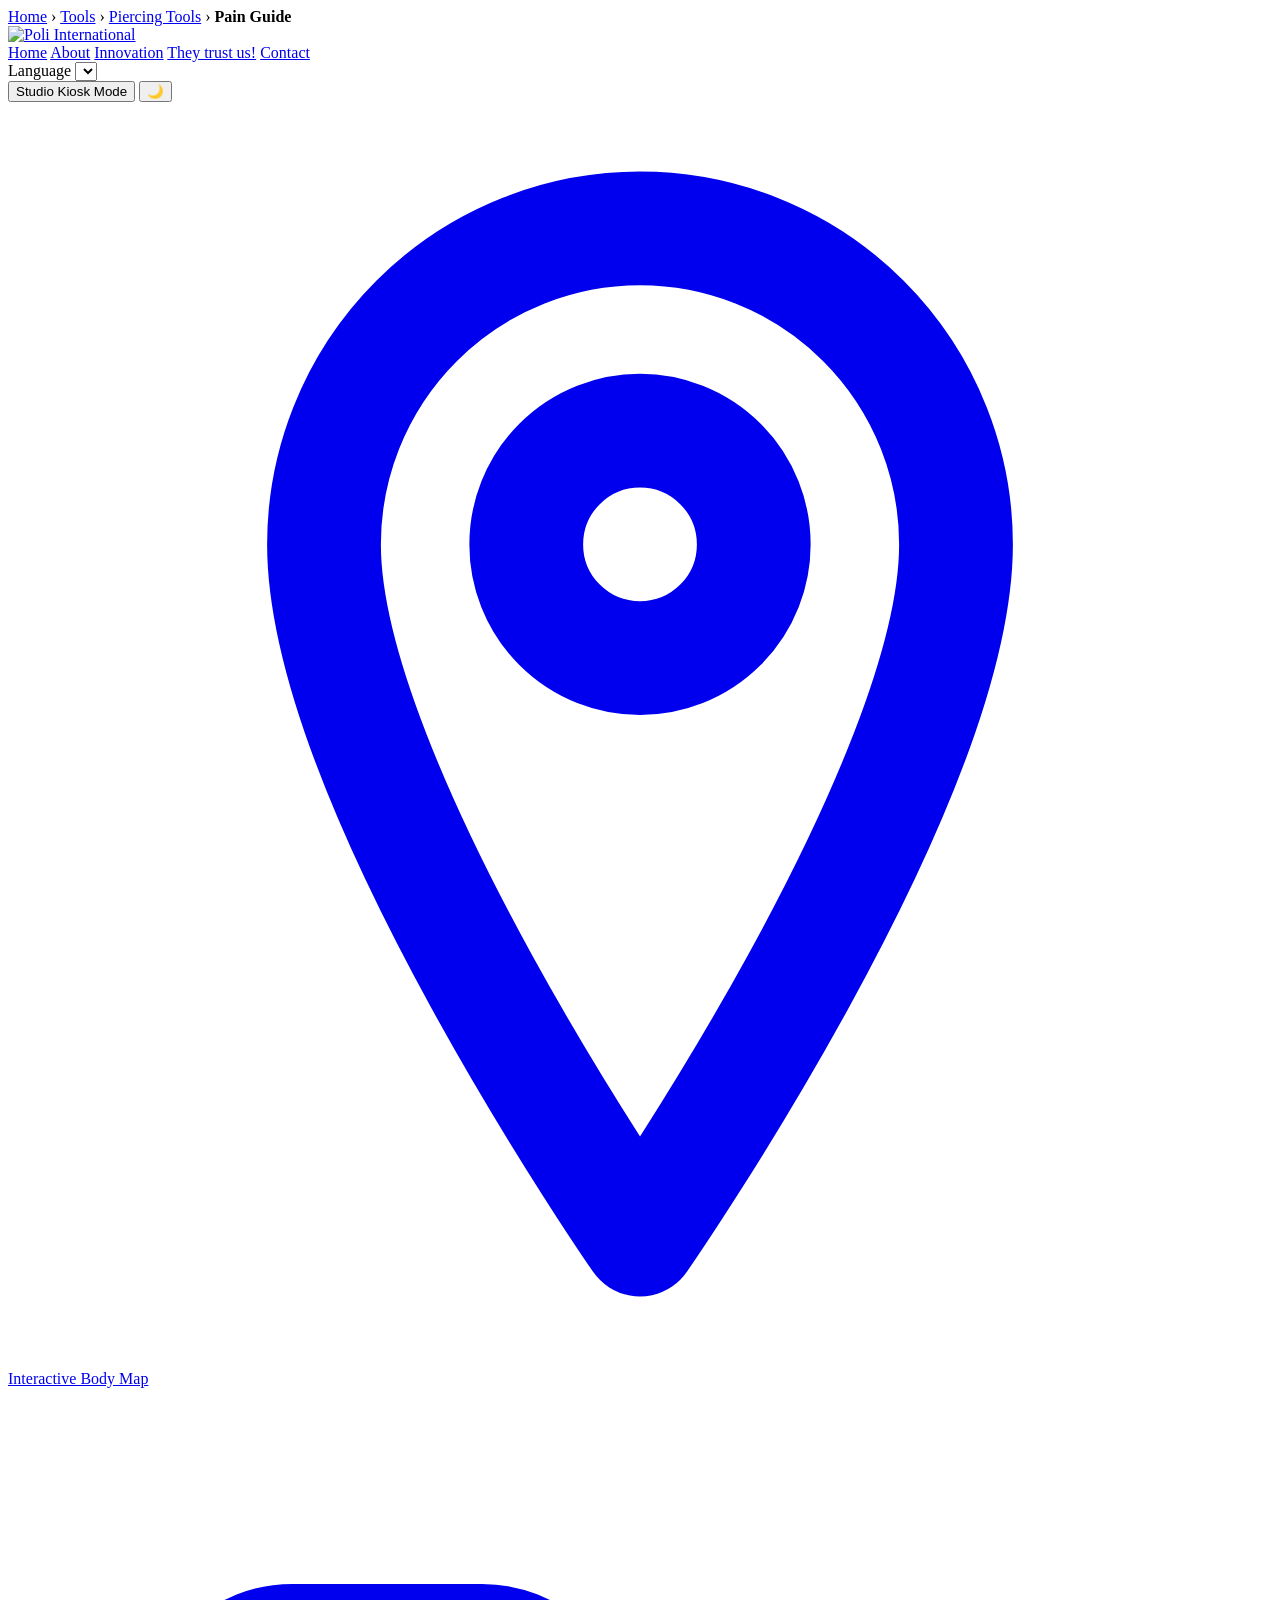
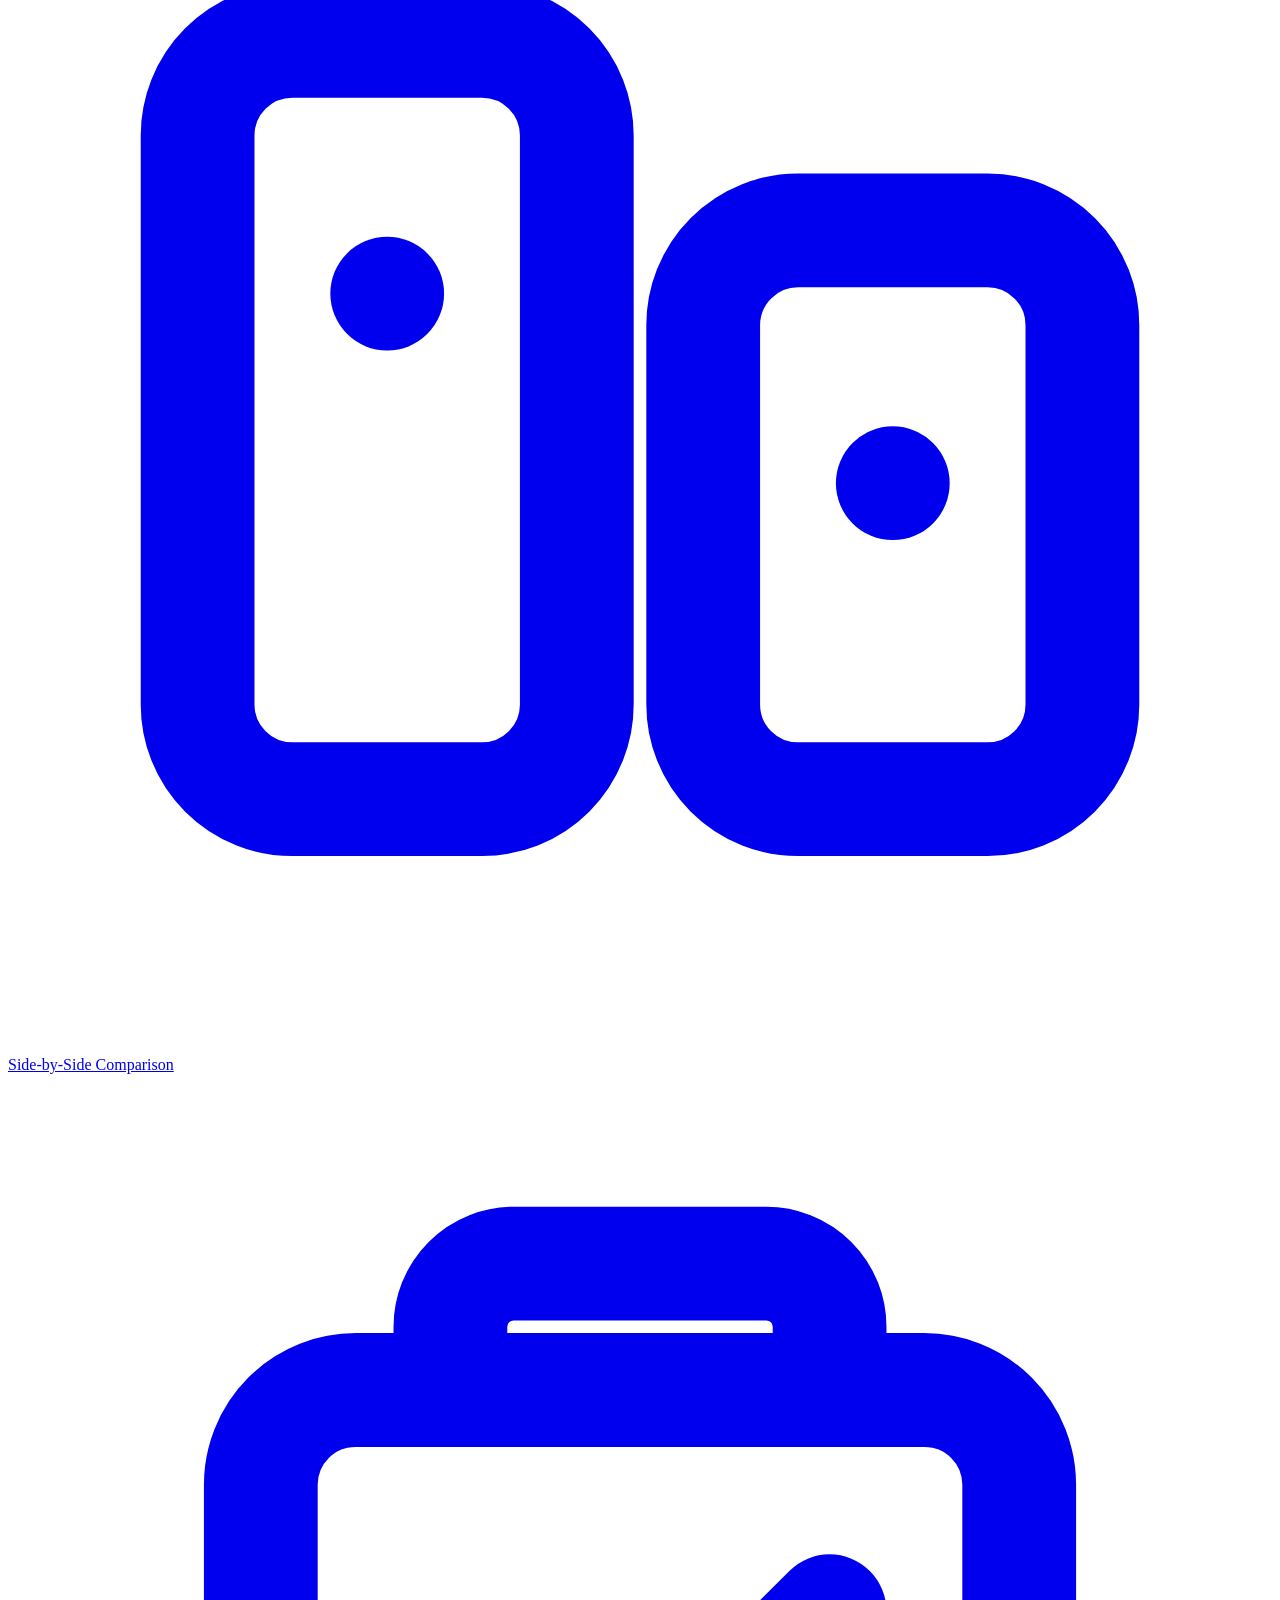
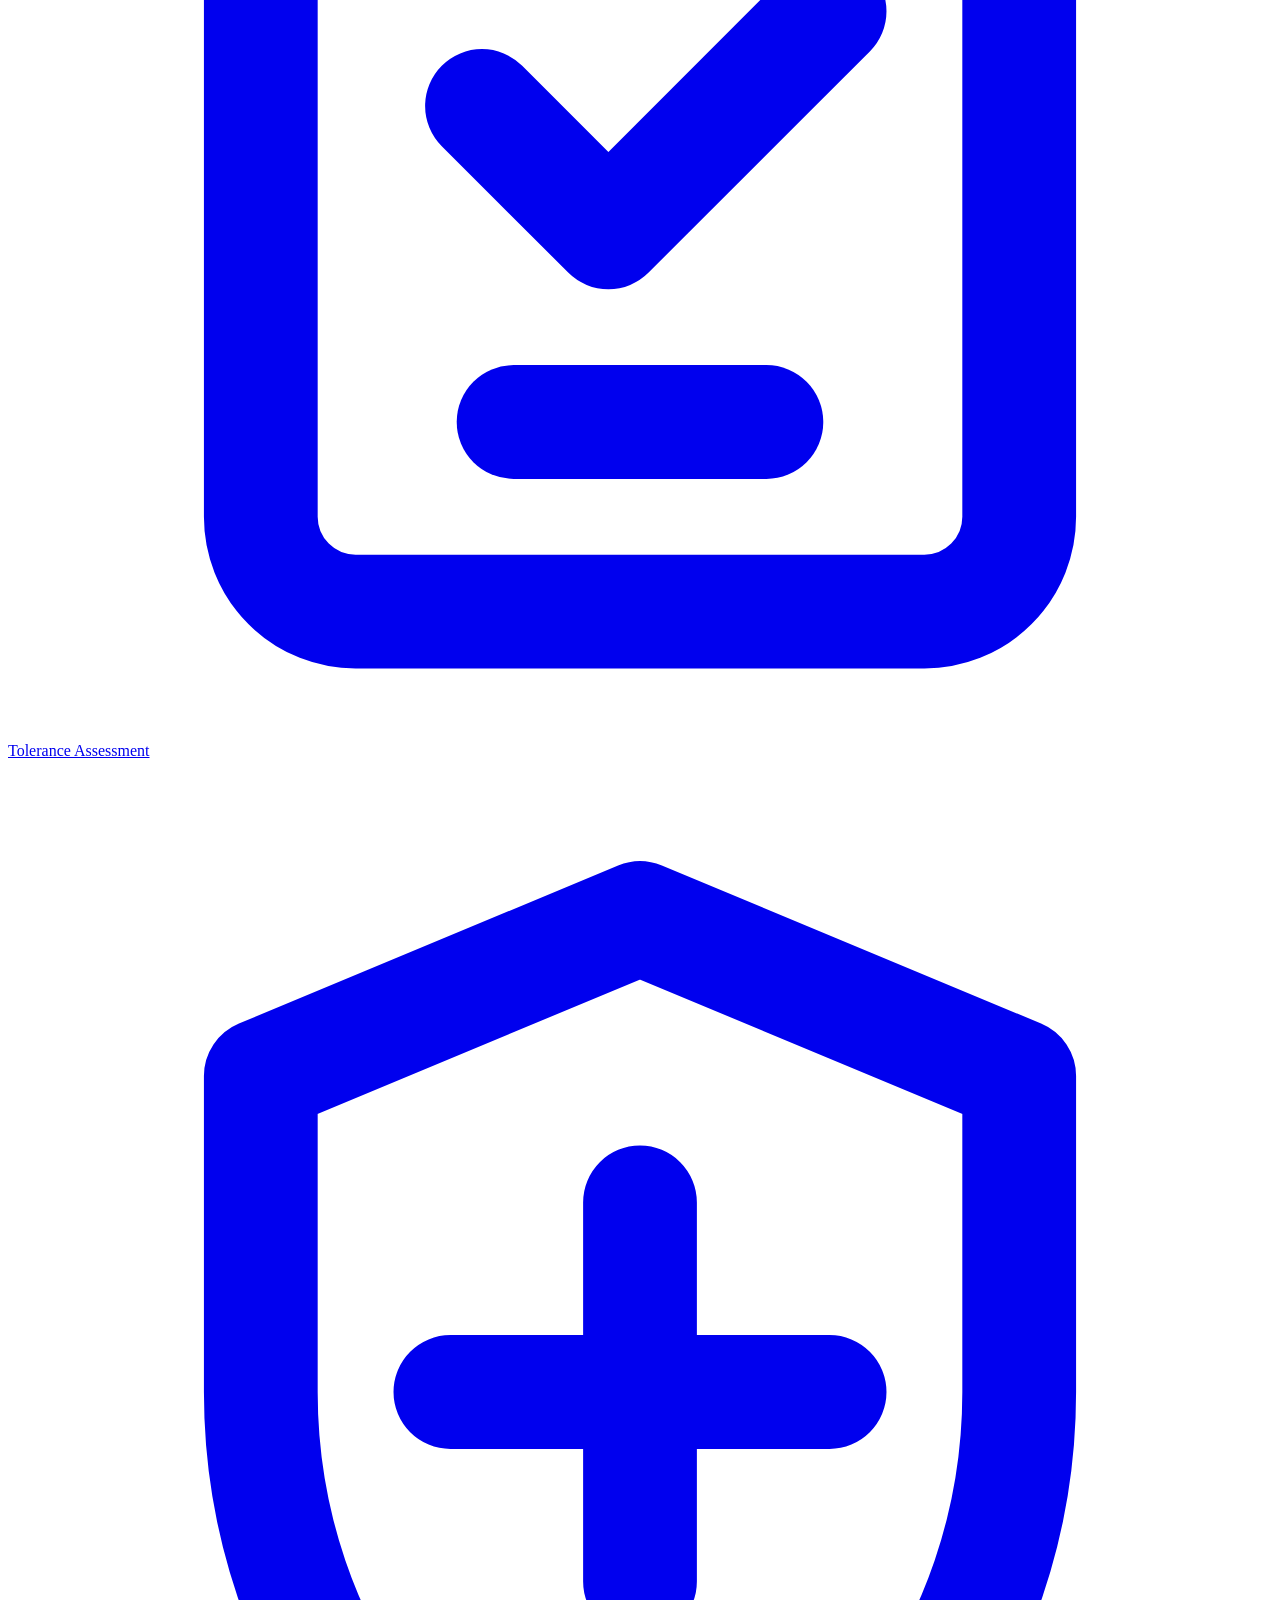
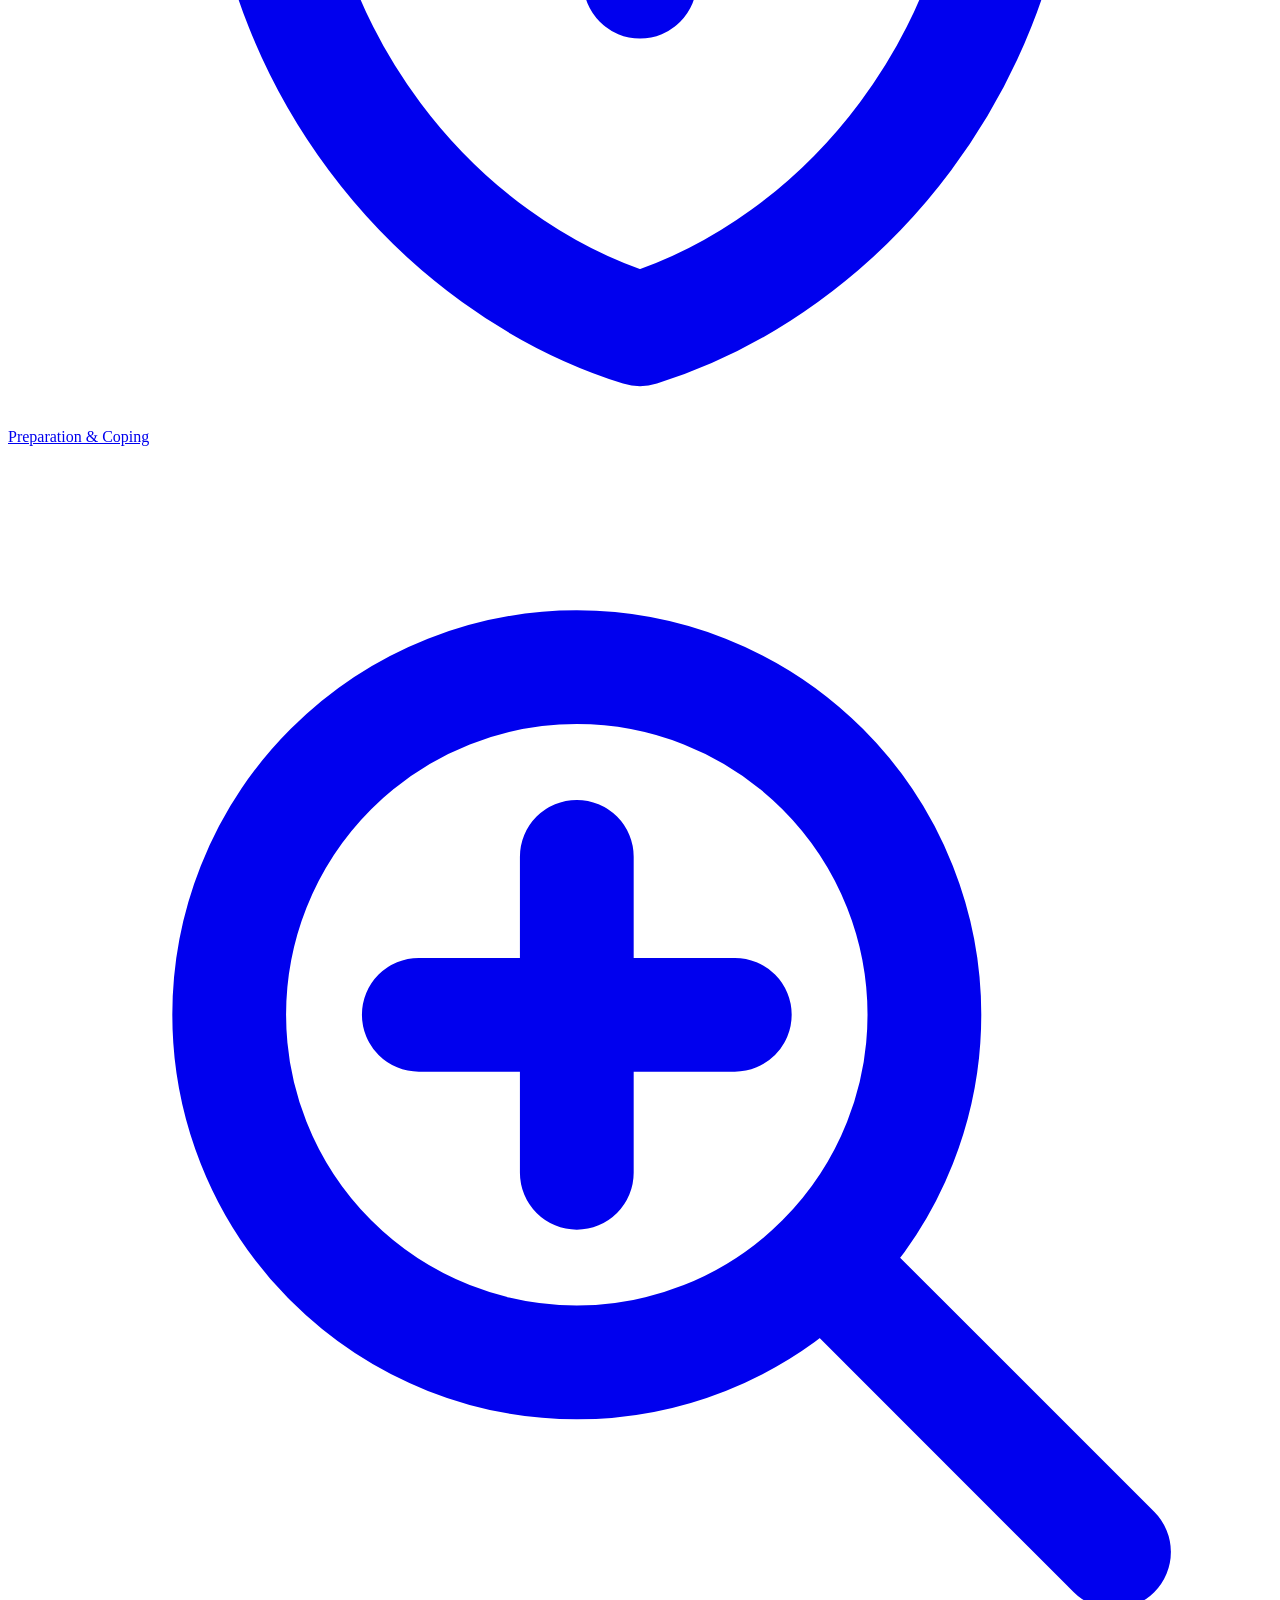
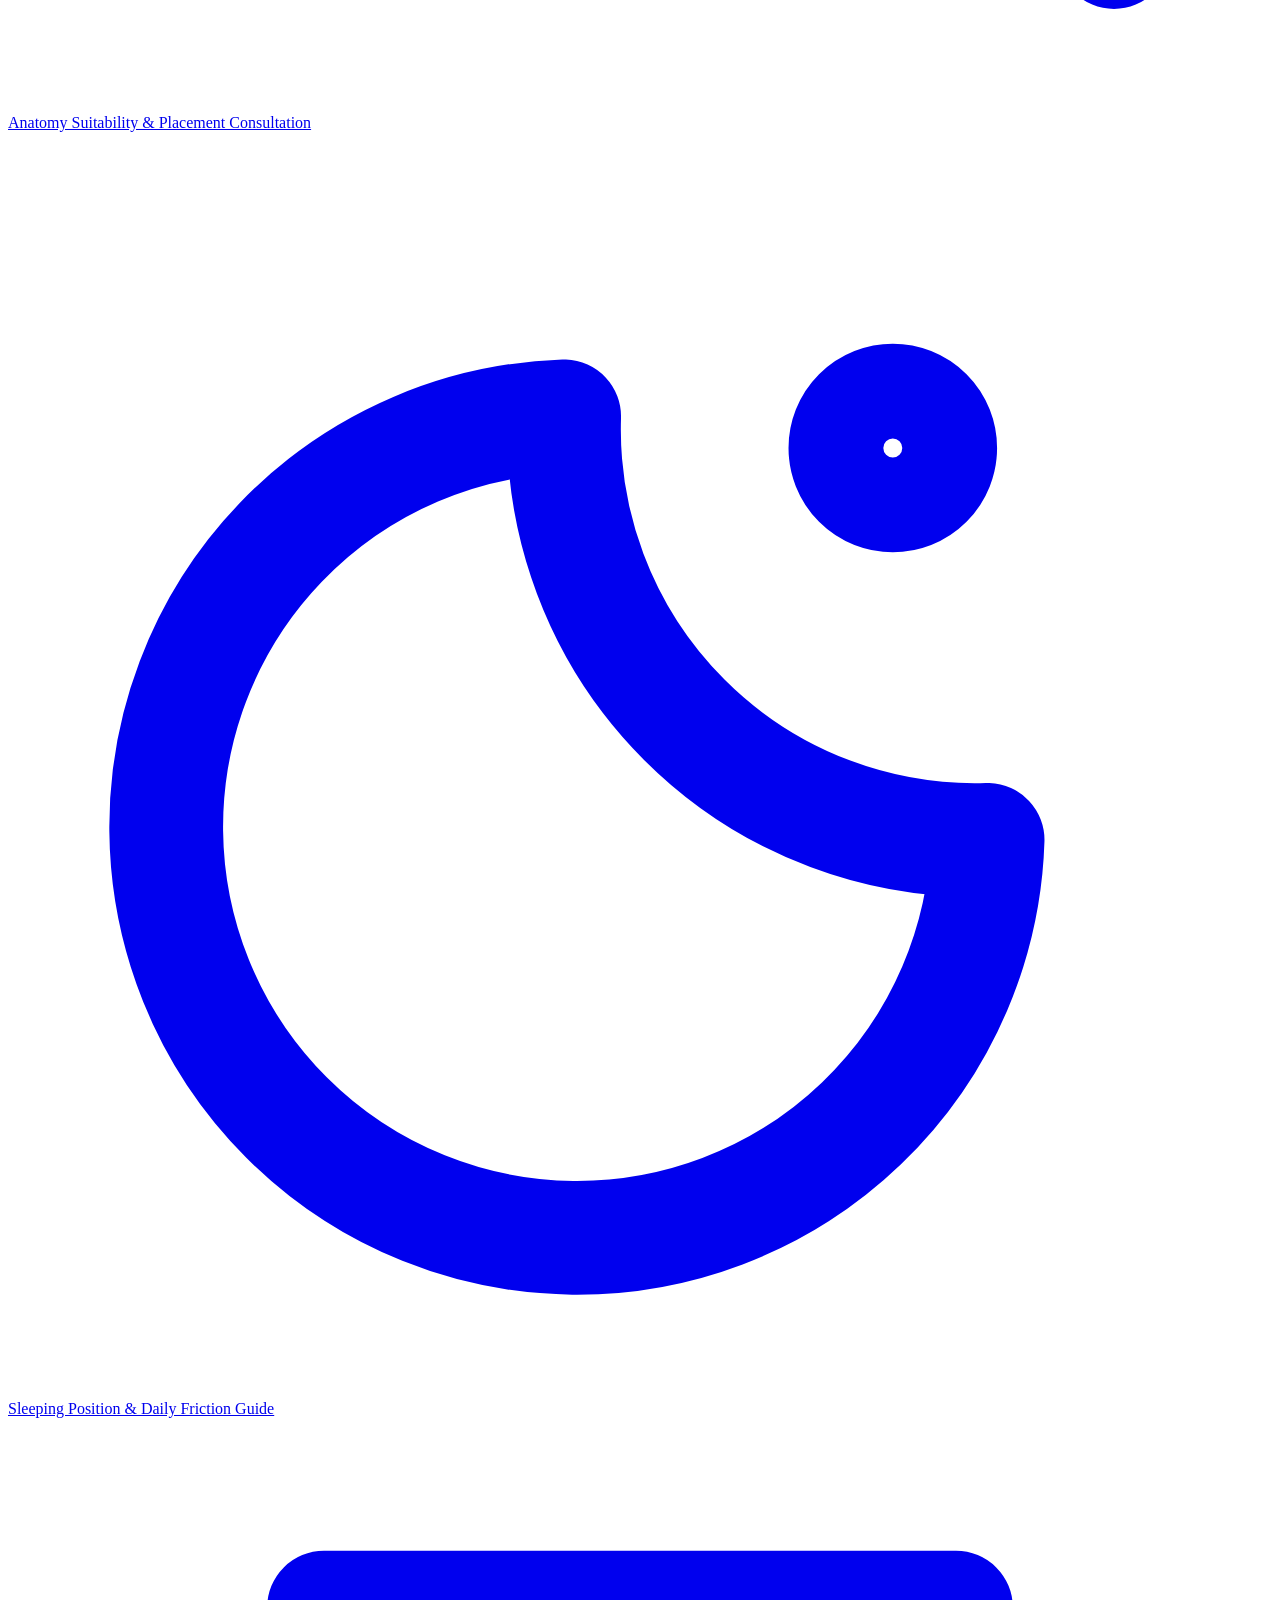
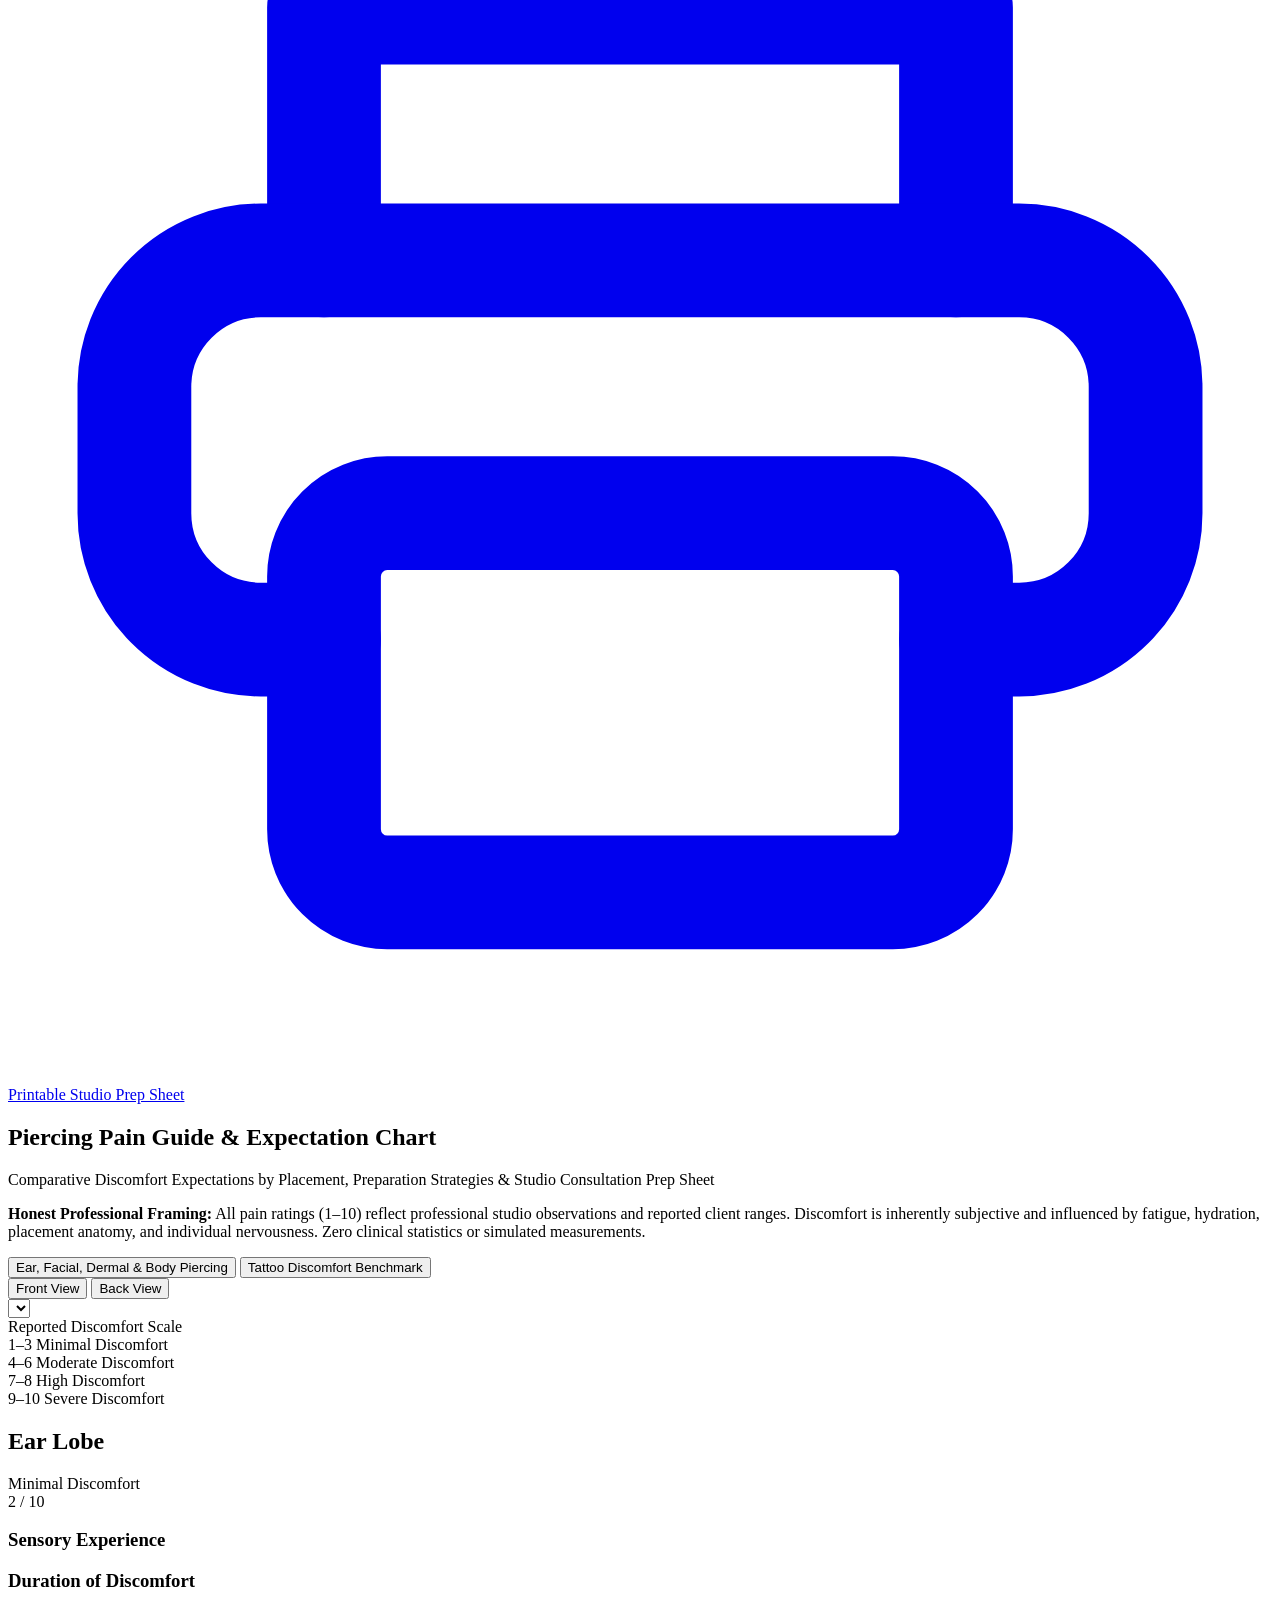
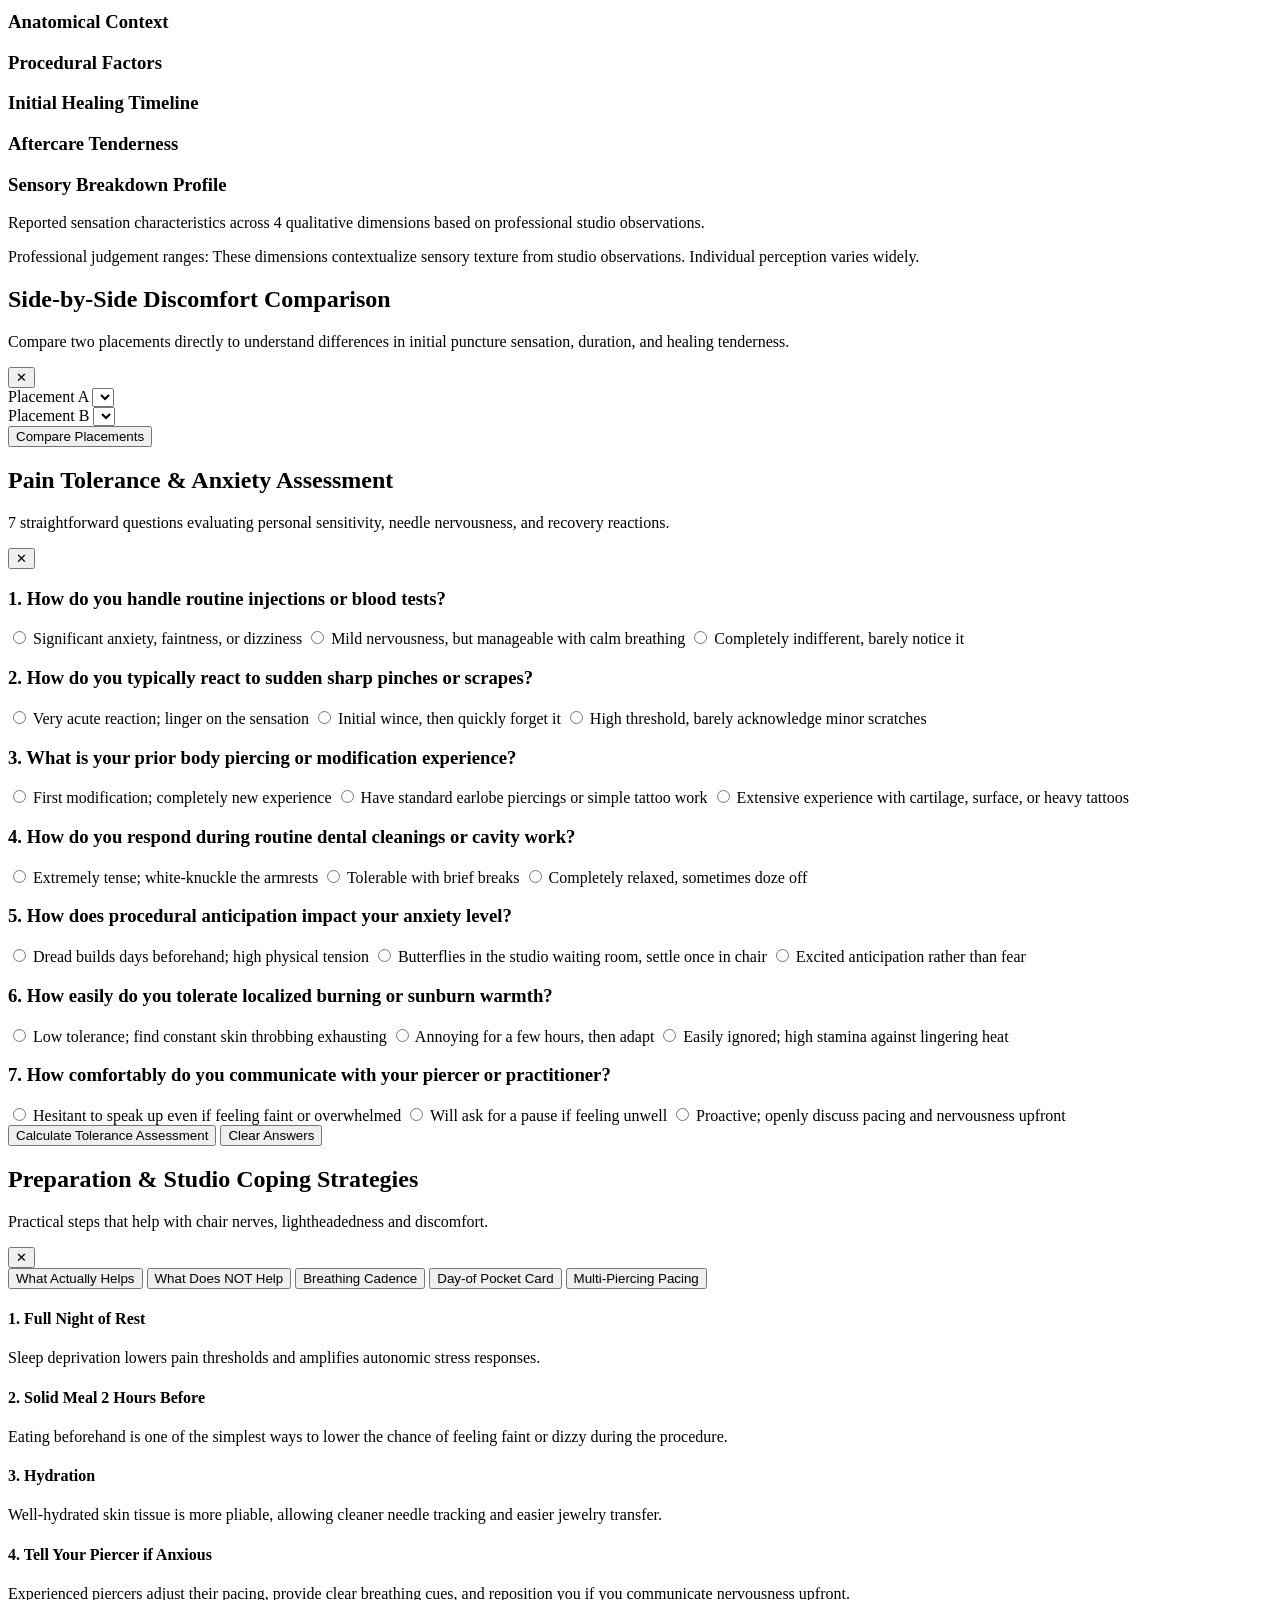
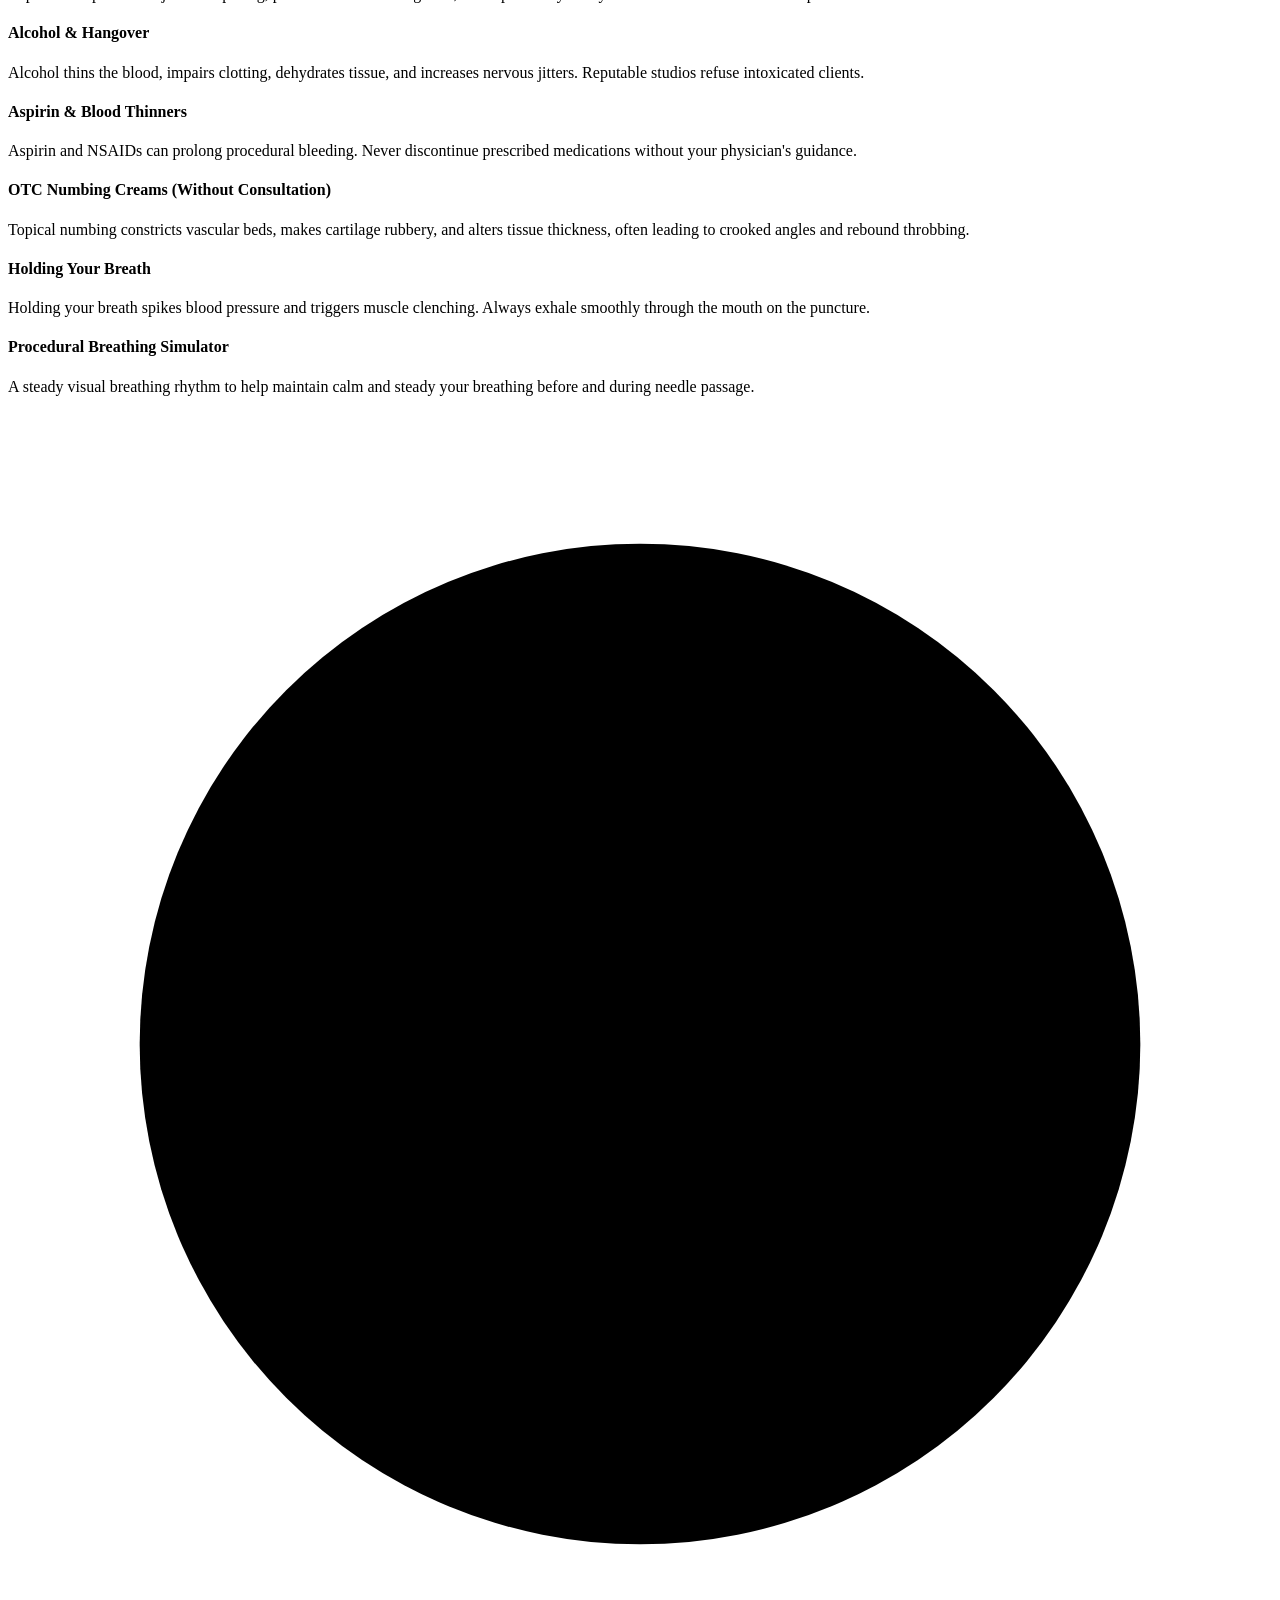
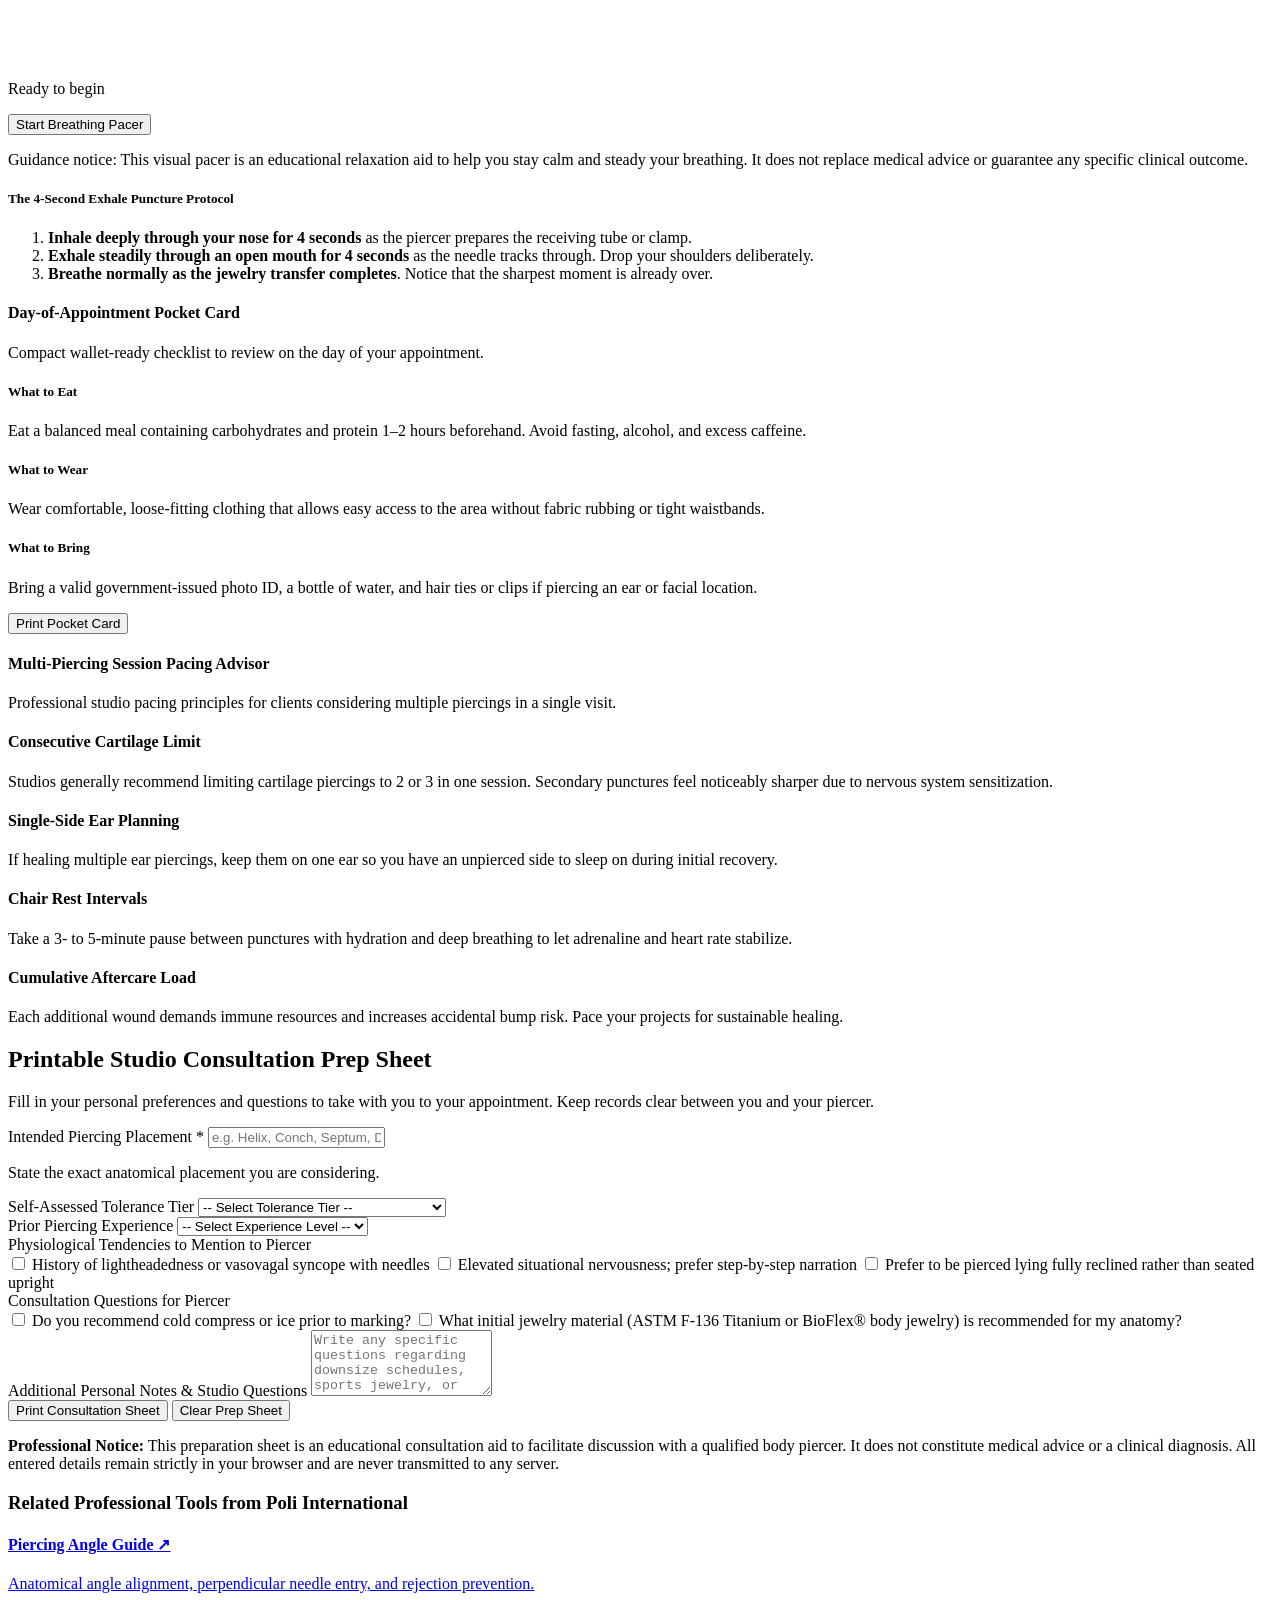
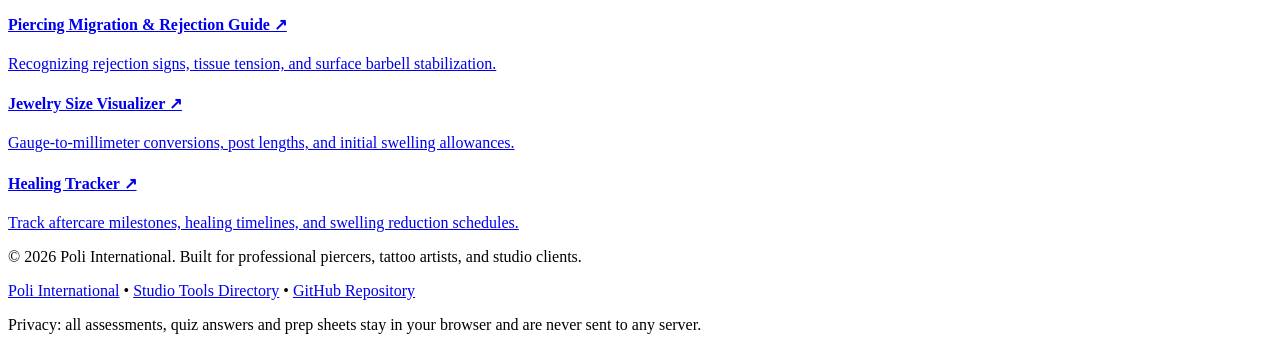
==== commit d1f24eaa: "sync index.html from the live site The website copy of this tool moved on and the repo did not, so a" ====
--- a/index.html
+++ b/index.html
@@ -218,16 +218,7 @@
                 </p>
             </div>
 
-            <!-- Quick Navigation Shortcuts -->
-            <div class="quick-nav">
-                <a href="#mapSection" class="quick-nav-btn" data-goto-section="mapSection" data-i18n="quick.body_map">Interactive Body Map</a>
-                <a href="#compareSection" class="quick-nav-btn" data-goto-section="compareSection" data-i18n="quick.compare">Side-by-Side Comparison</a>
-                <a href="#quizSection" class="quick-nav-btn" data-goto-section="quizSection" data-i18n="quick.quiz">Tolerance Assessment</a>
-                <a href="#prepareSection" class="quick-nav-btn" data-goto-section="prepareSection" data-i18n="quick.preparation">Preparation & Coping</a>
-                <a href="#anatomySection" class="quick-nav-btn" data-goto-section="anatomySection" data-i18n="anatomy.title">Anatomy Suitability</a>
-                <a href="#frictionSection" class="quick-nav-btn" data-goto-section="frictionSection" data-i18n="friction.title">Sleeping & Friction Guide</a>
-                <a href="#printSheetSection" class="quick-nav-btn quick-nav-btn--highlight" data-goto-section="printSheetSection" data-i18n="quick.print_sheet">Printable Studio Prep Sheet</a>
-            </div>
+            <!-- (Quick navigation removed 2026-09-30: it repeated the header-tool-nav tabs.) -->
         </div>
     </section>
 
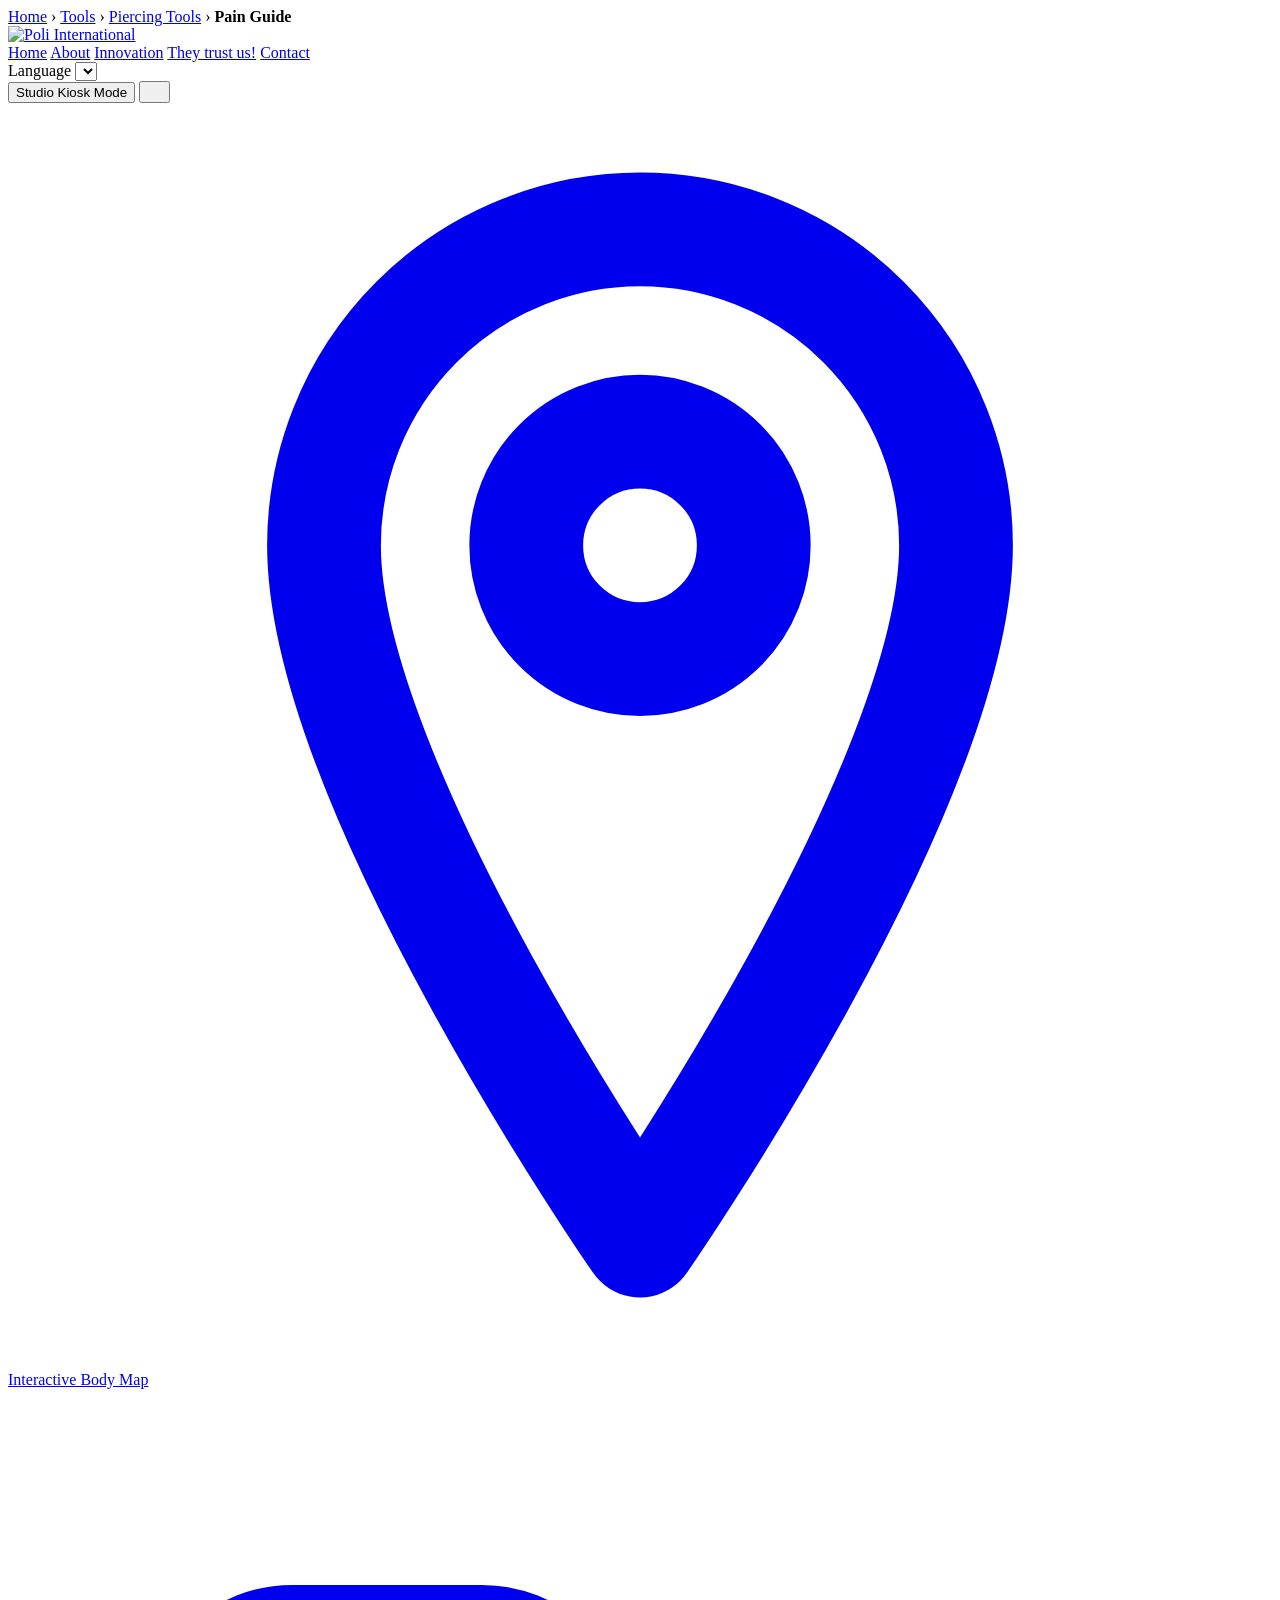
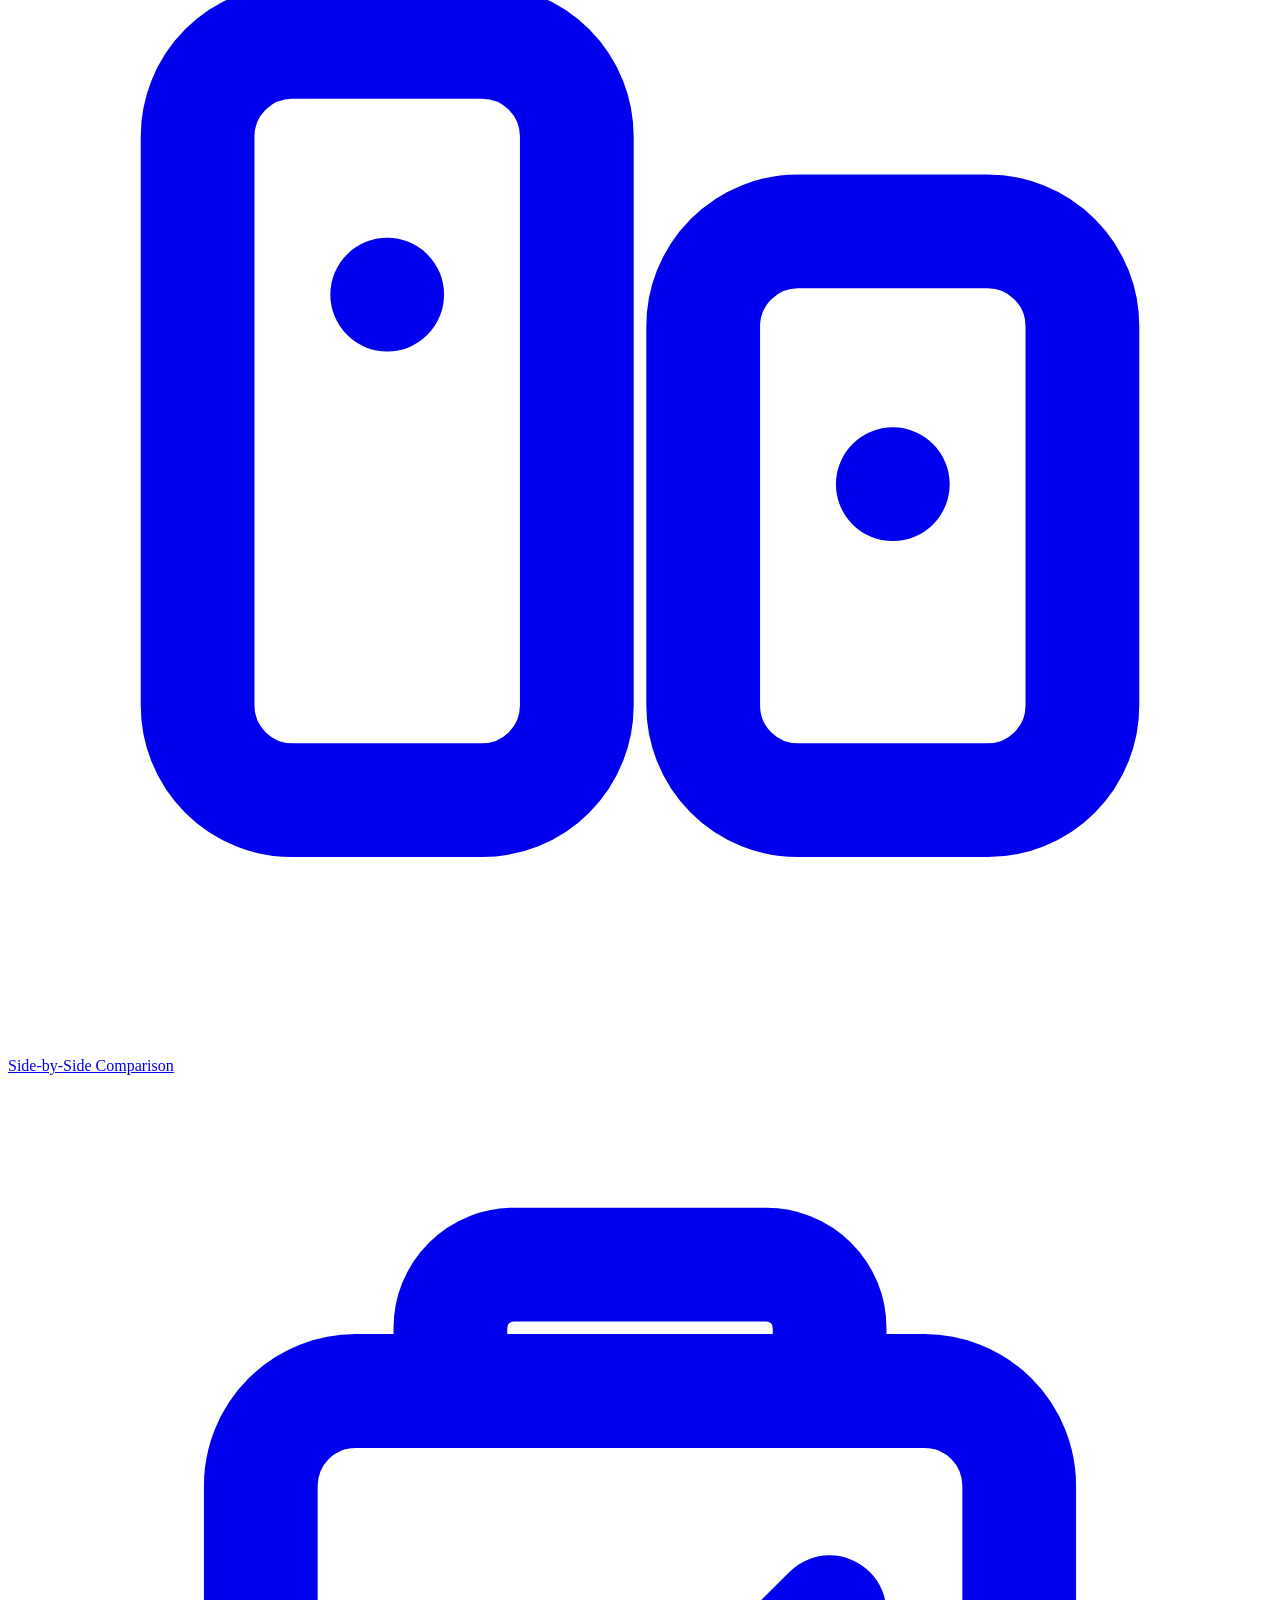
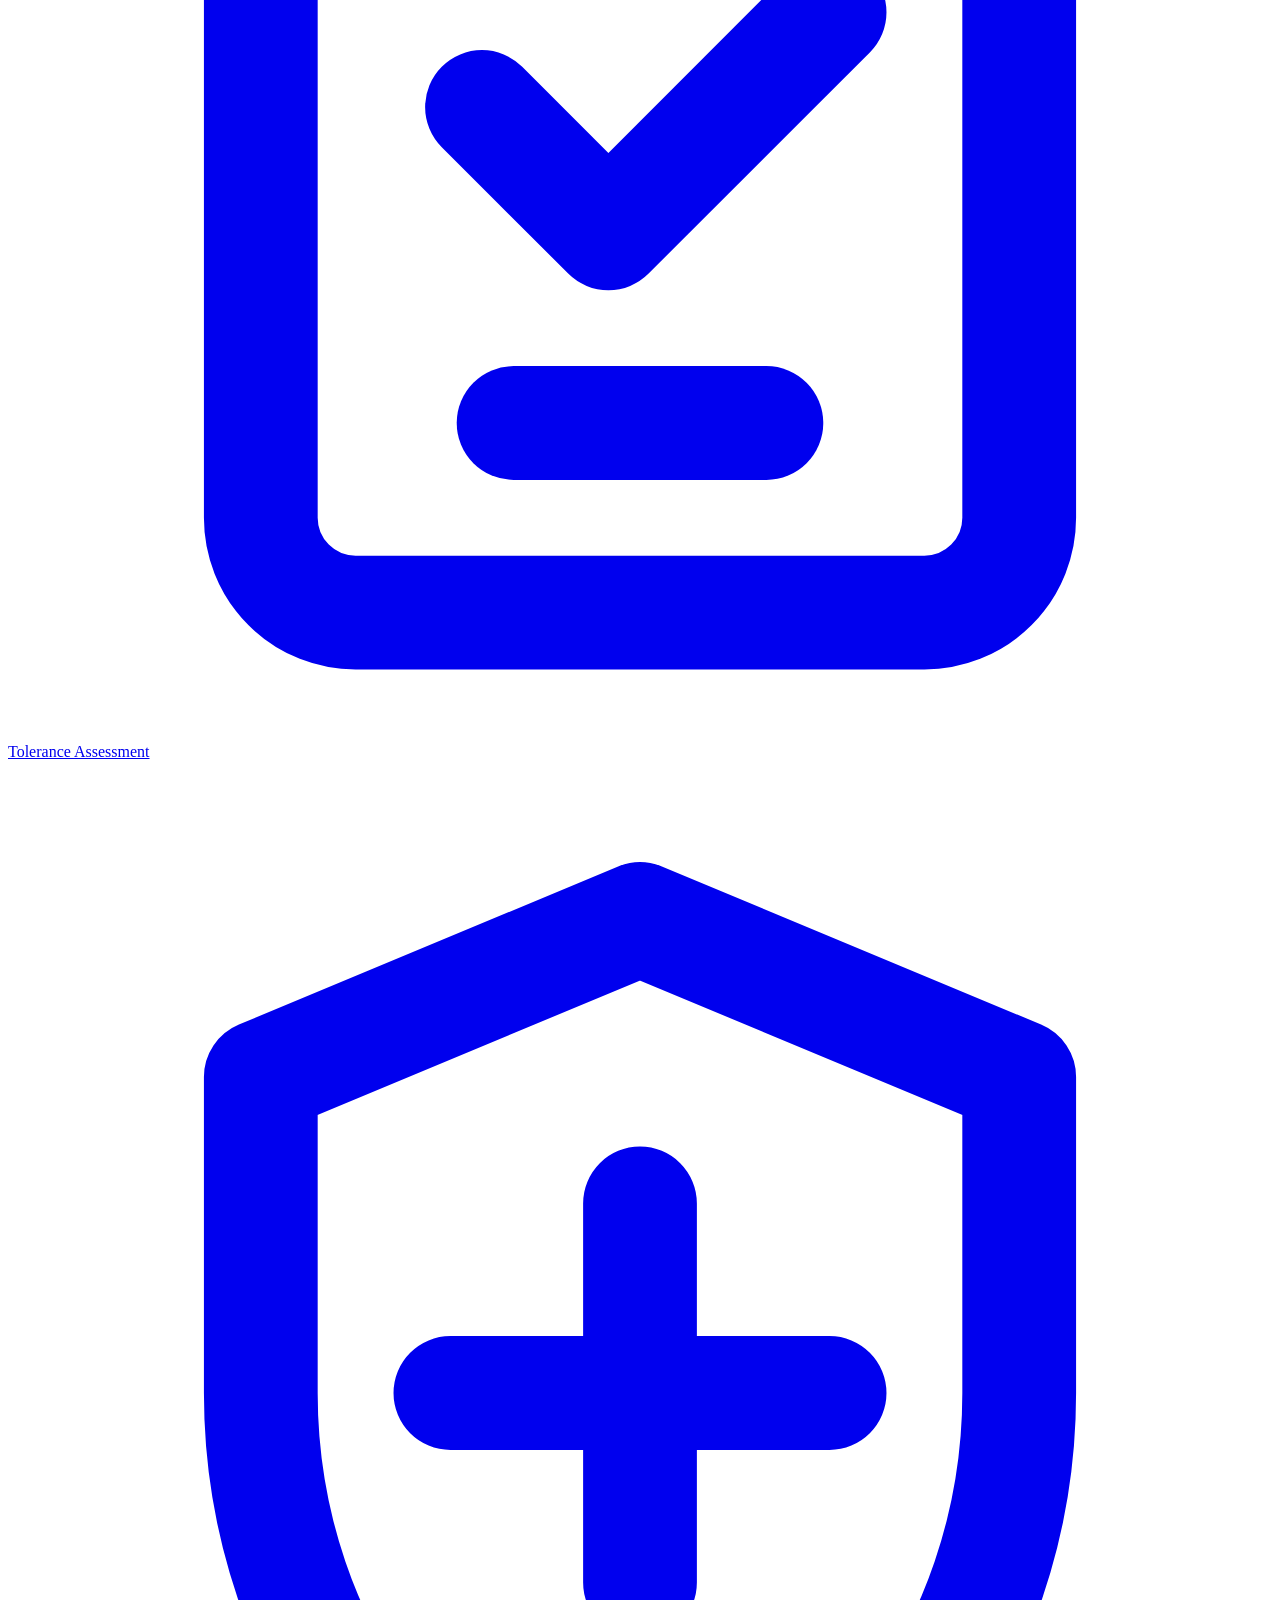
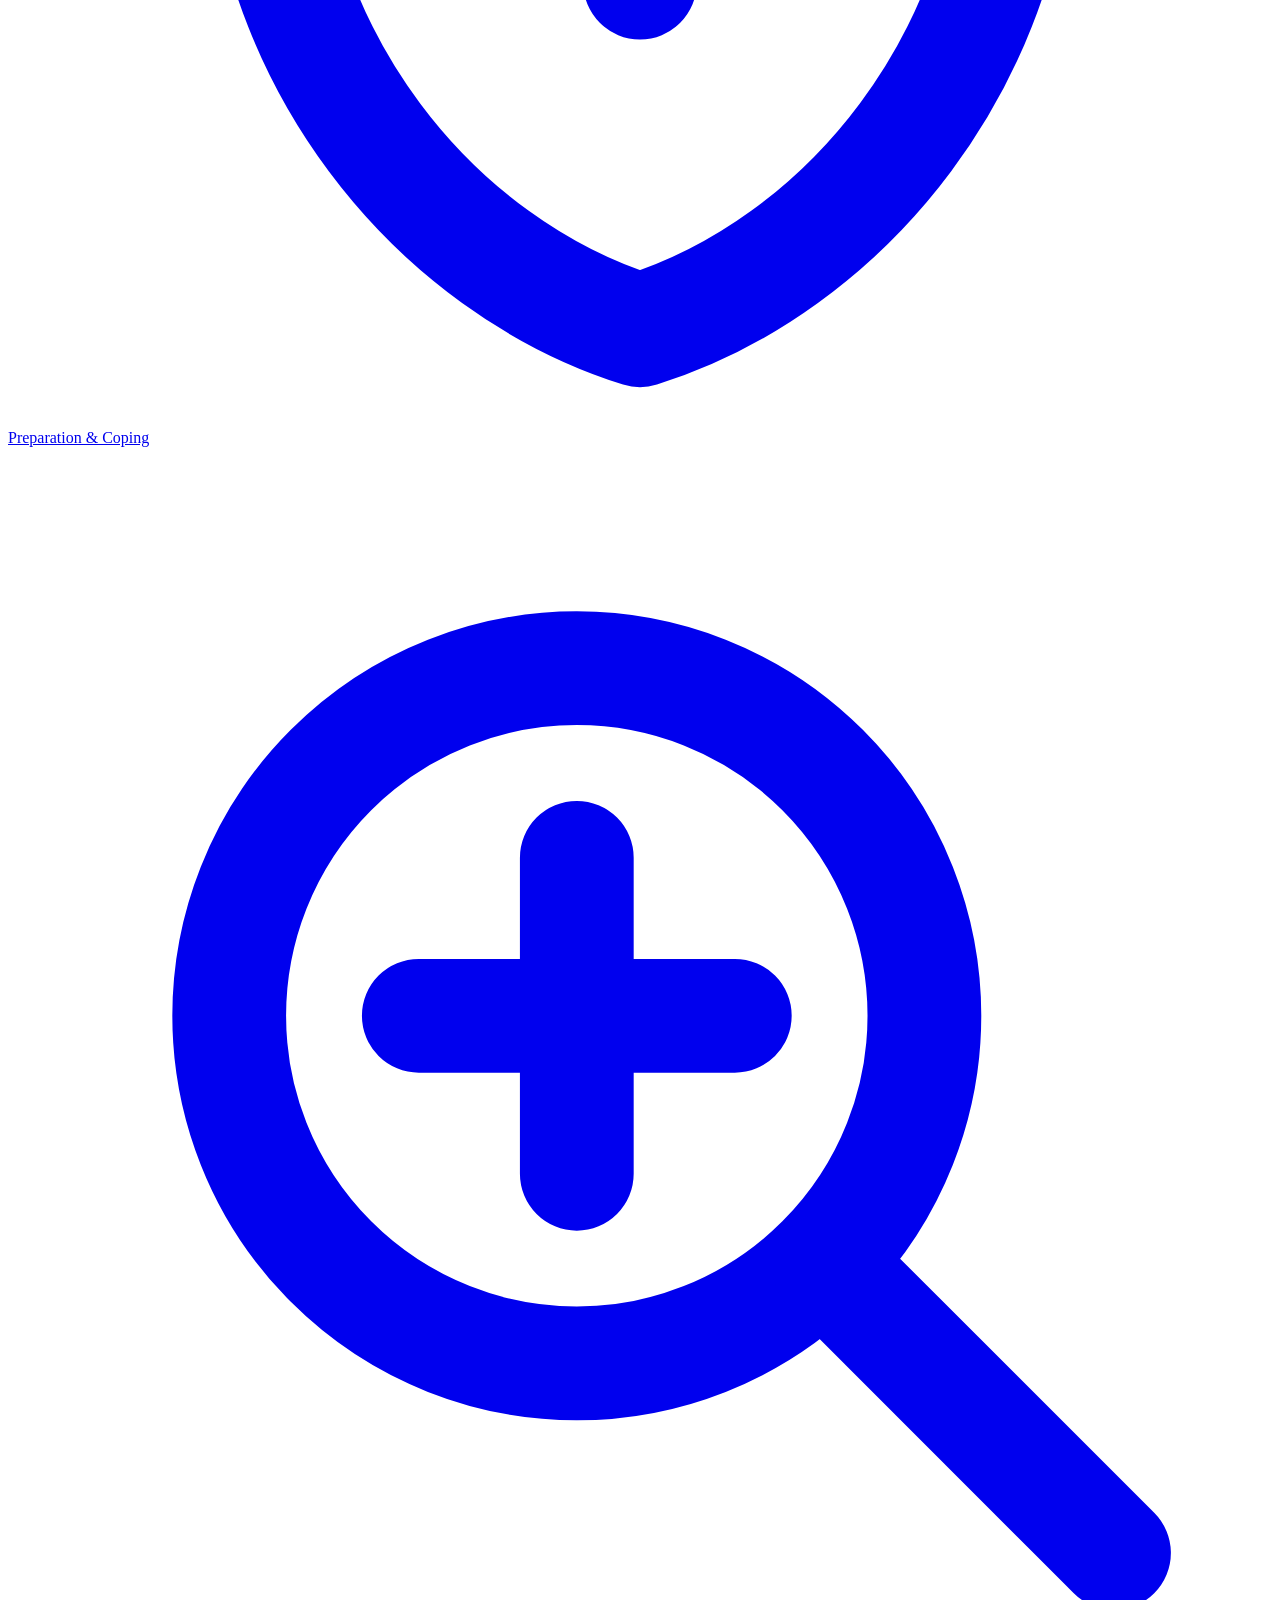
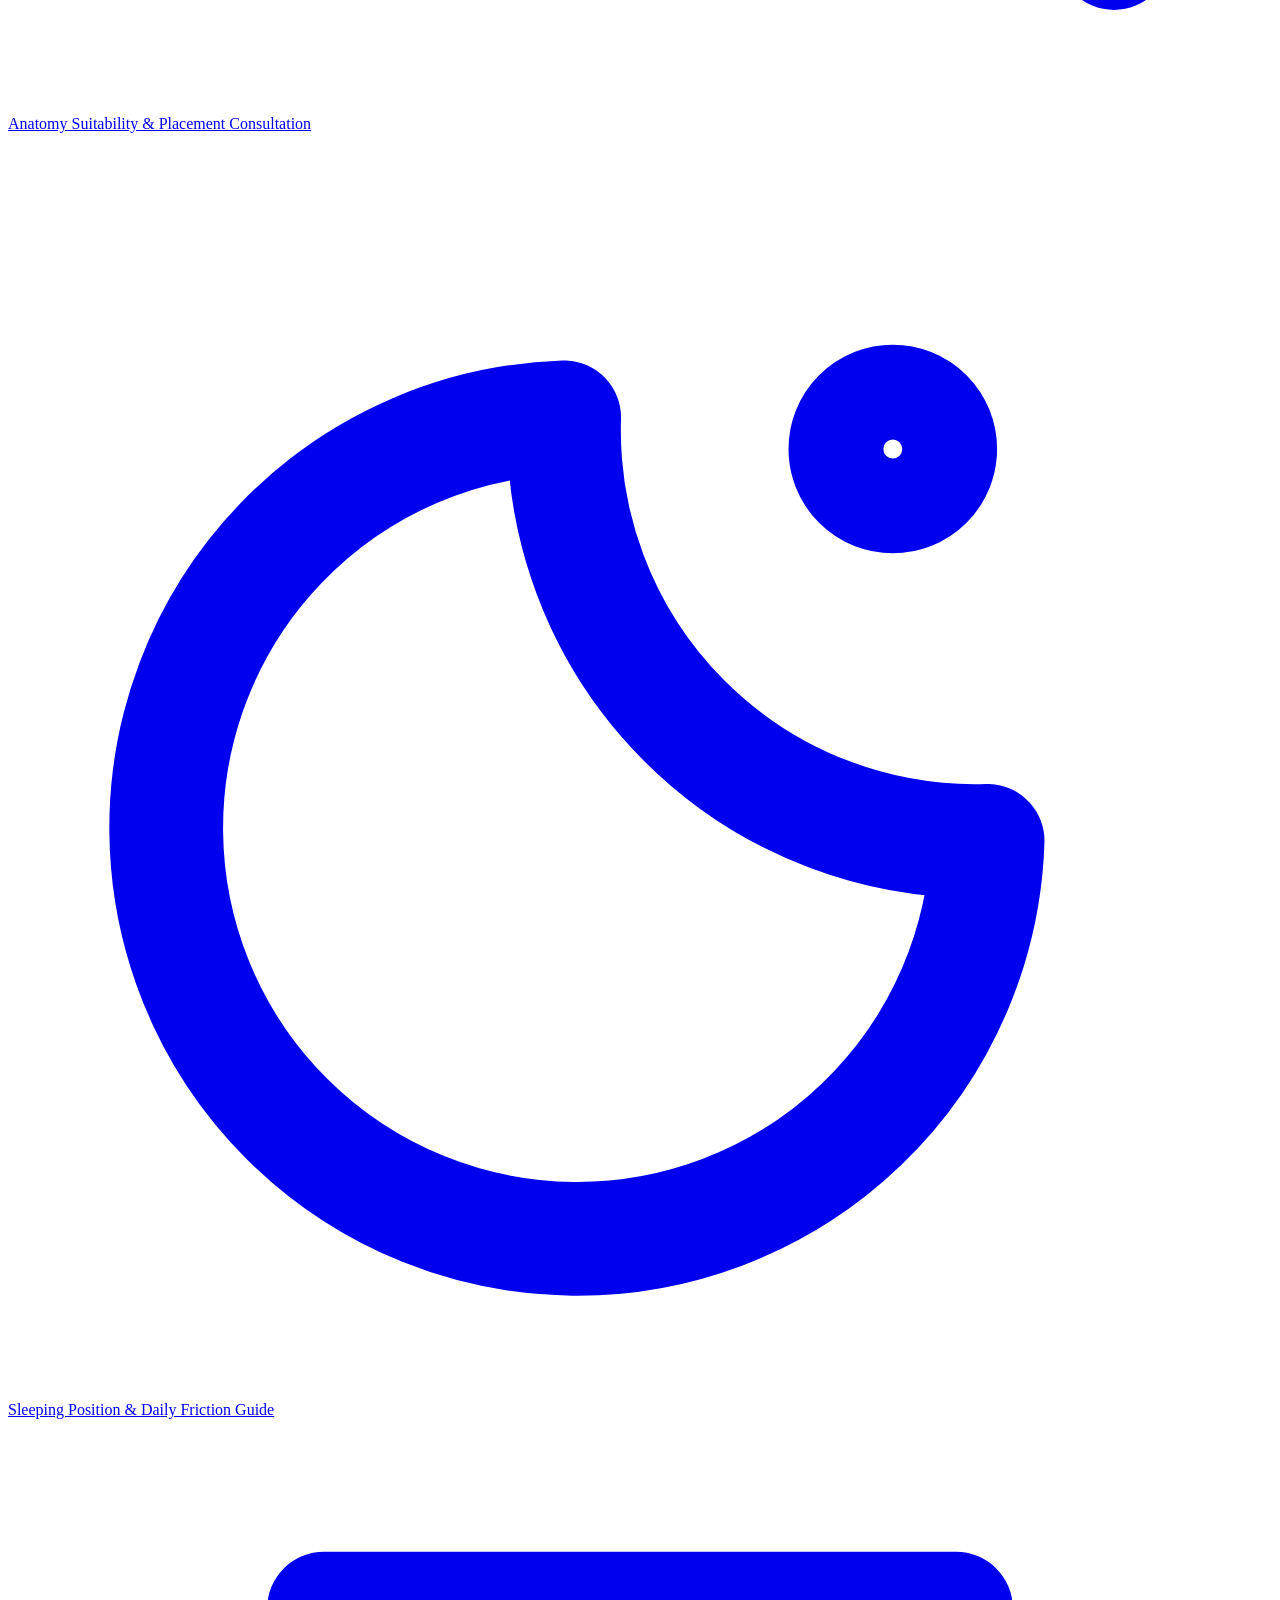
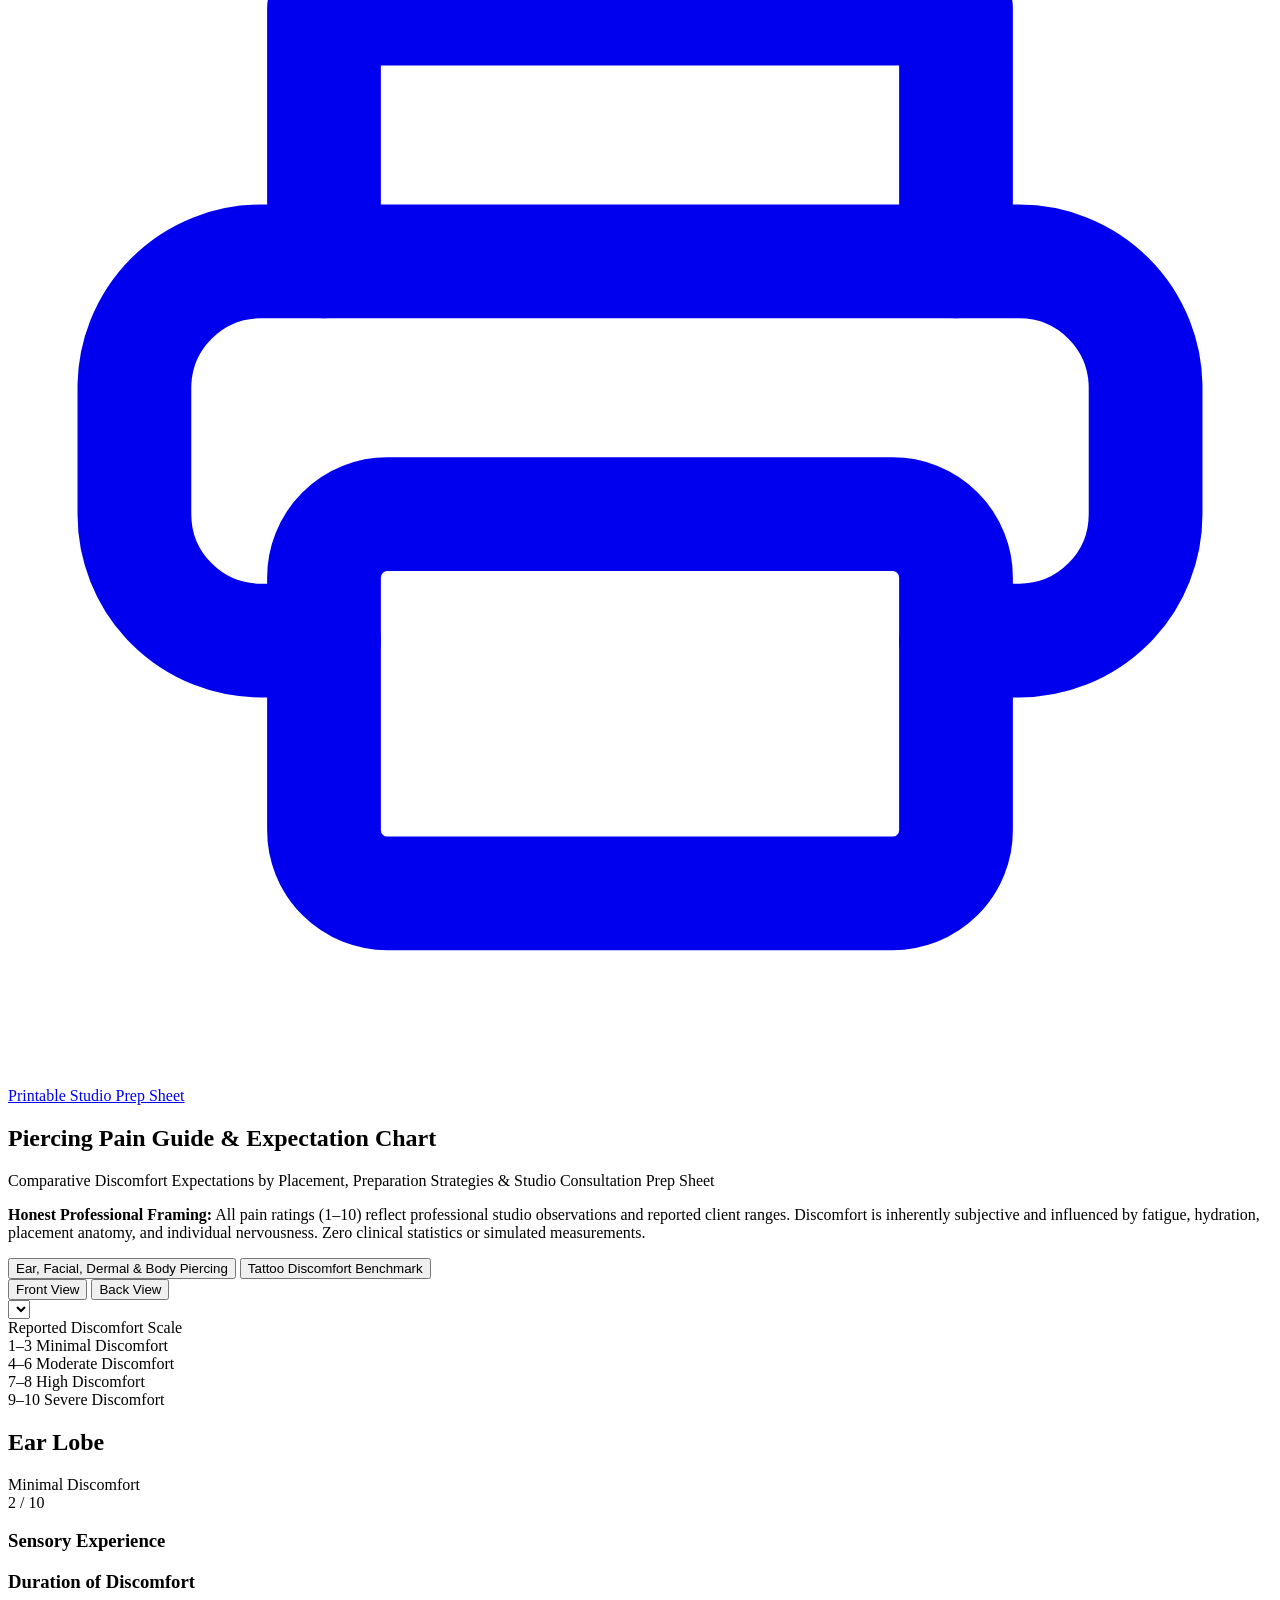
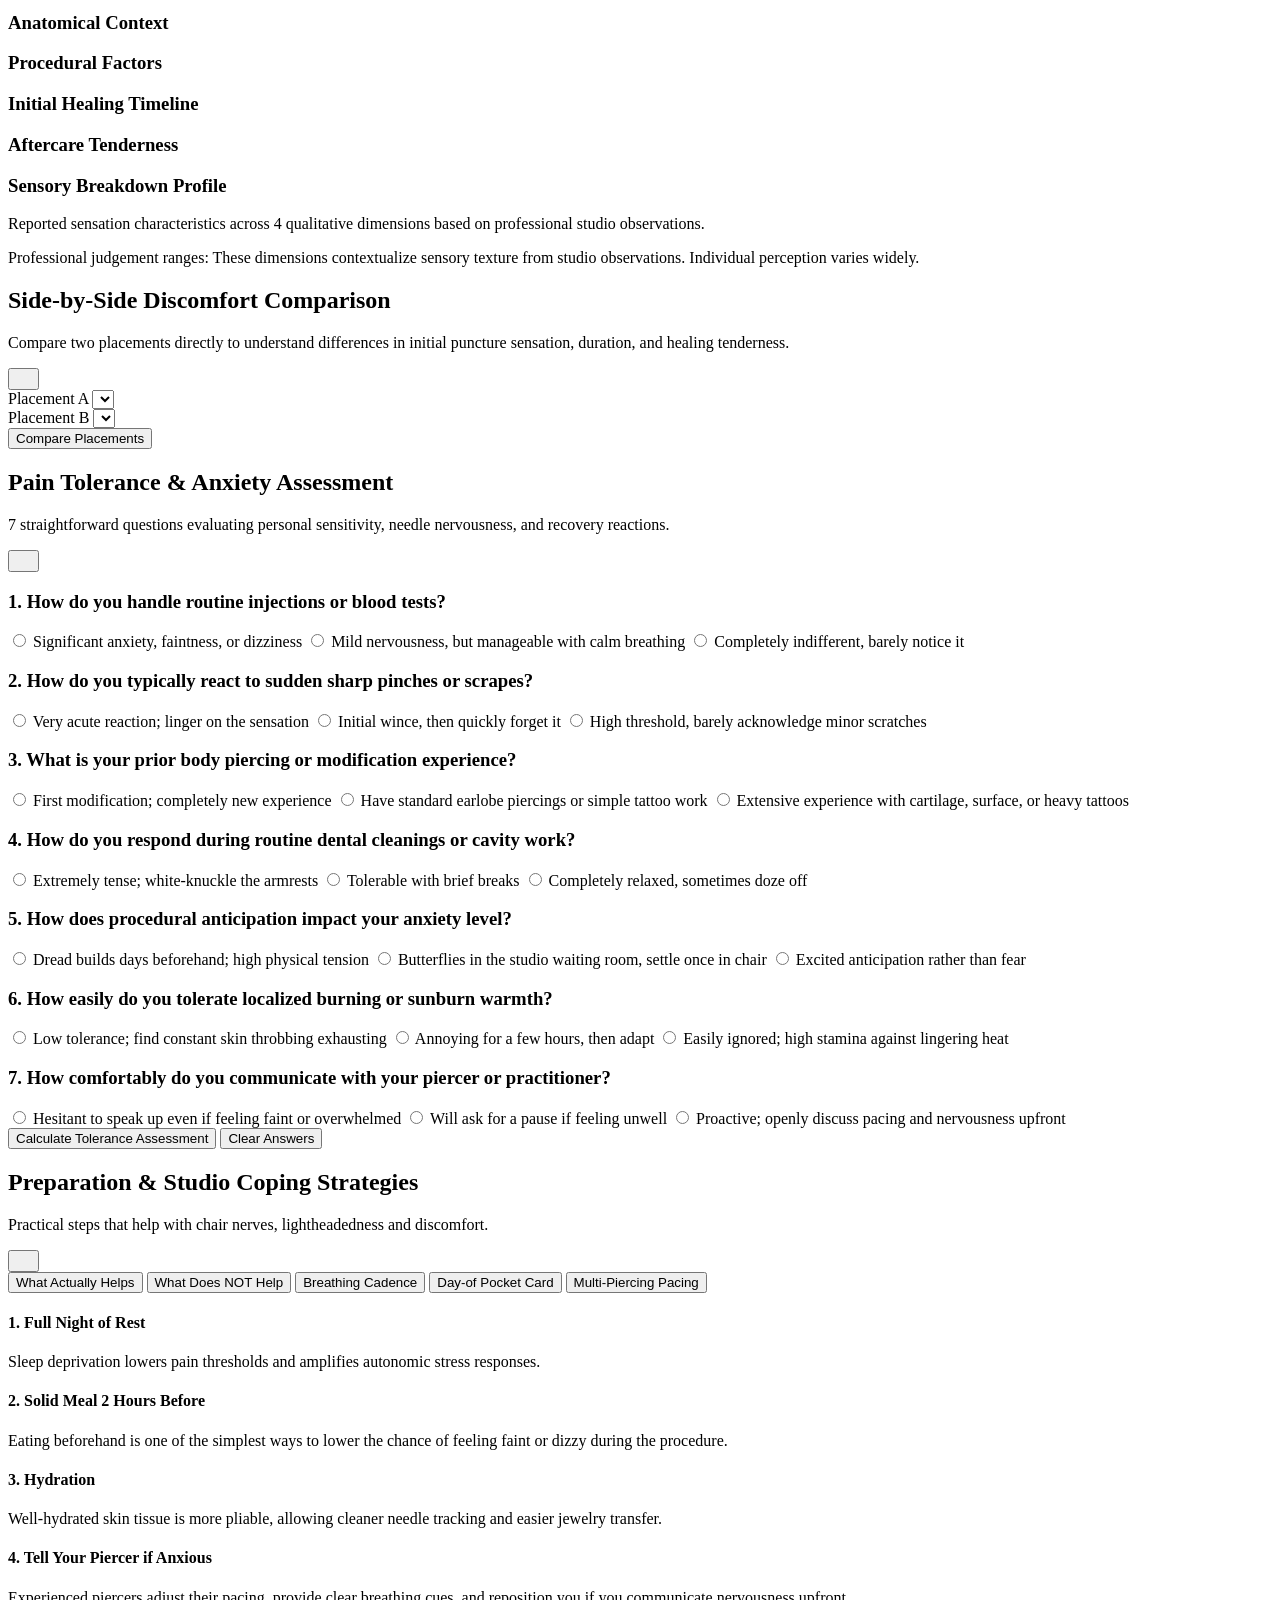
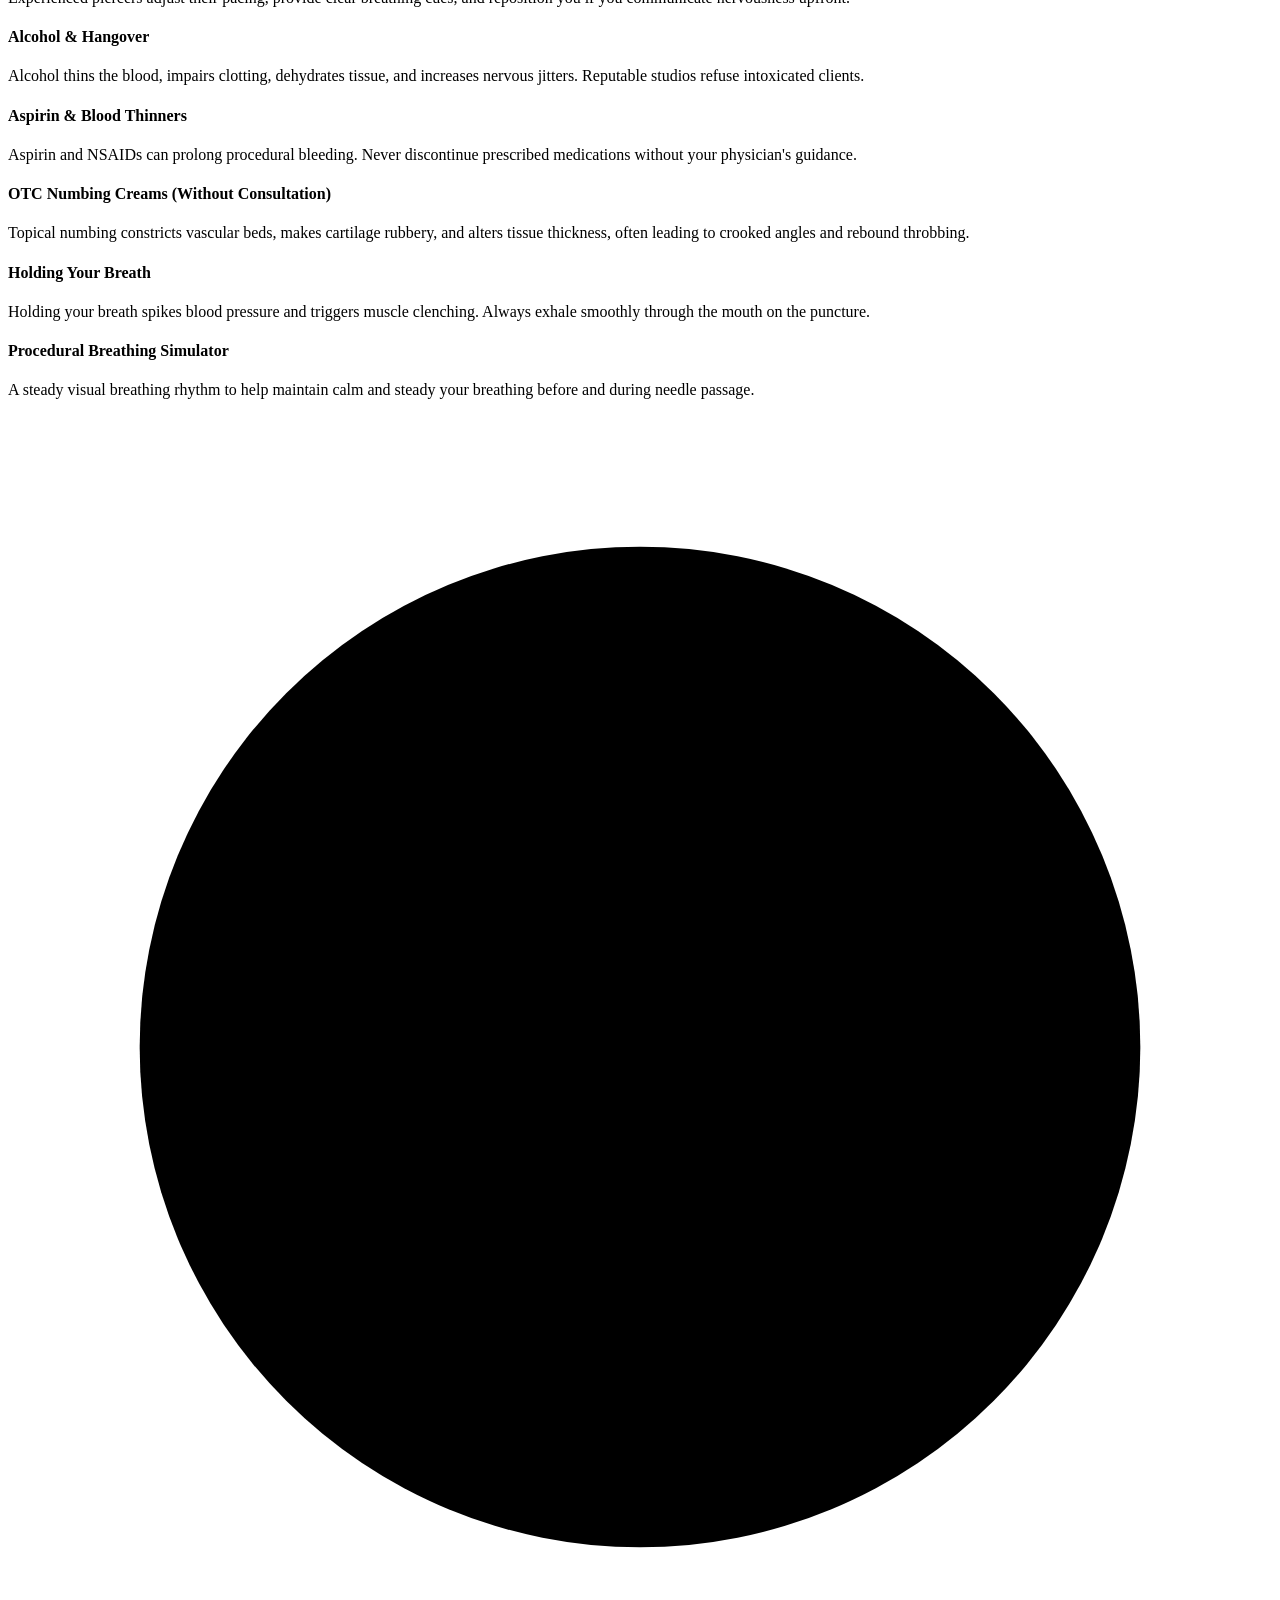
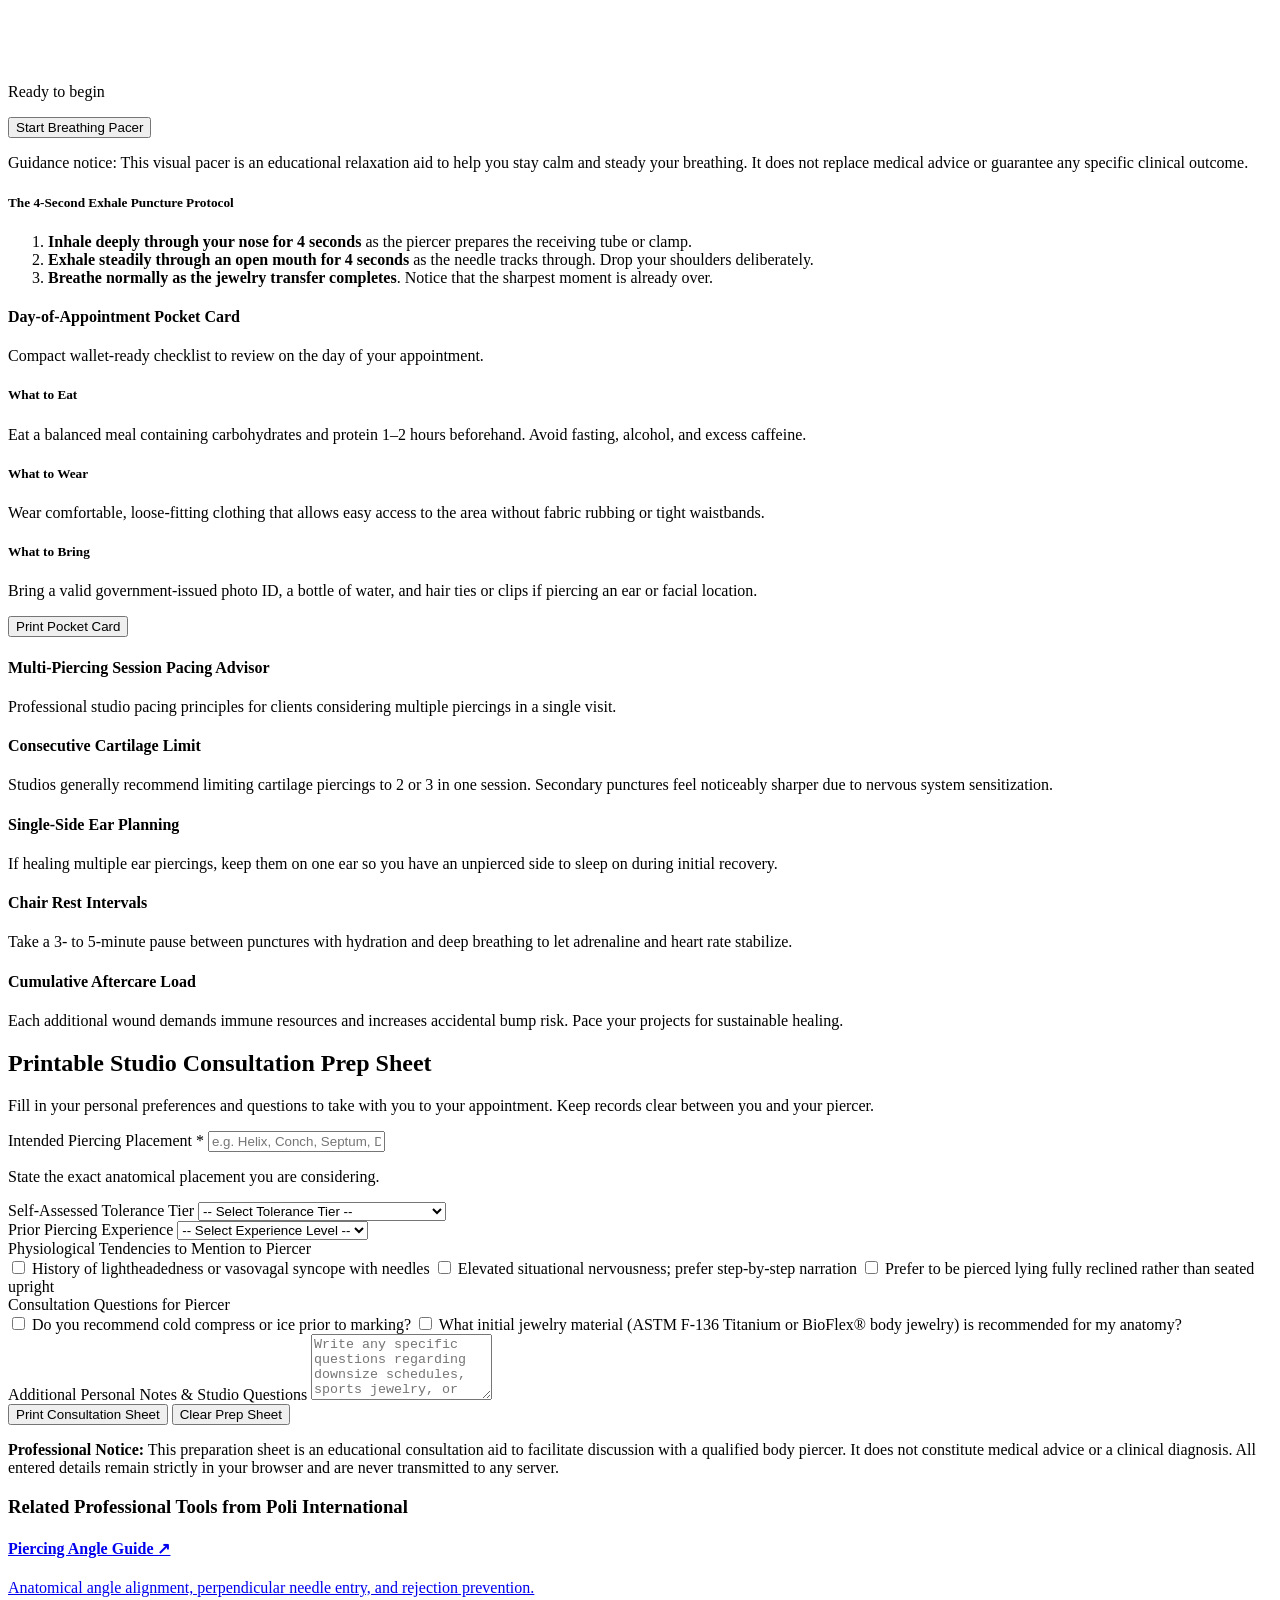
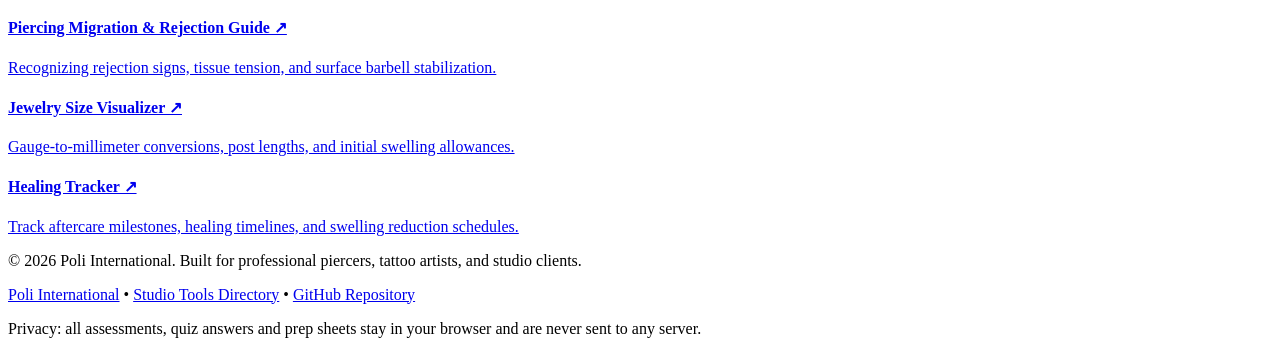
==== commit 958bc2a0: "sync index.html from the live site The website copy of this tool moved on and the repo did not, so a" ====
--- a/index.html
+++ b/index.html
@@ -53,7 +53,7 @@
       "name": "Tattoo & Piercing Pain Level Guide",
       "url": "https://poliinternational.com/piercing-pain-guide/",
       "description": "Comparative, honest piercing and tattoo discomfort expectations by placement, with sensory descriptions, preparation strategies, and a printable studio consultation prep sheet.",
-      "inLanguage": ["en", "fr", "de", "es", "it", "nl", "pt"],
+      "inLanguage": ["en", "fr", "de", "es", "it", "nl", "pt", "th"],
     "applicationCategory": "HealthApplication",
       "operatingSystem": "Any",
       "browserRequirements": "Requires JavaScript. Requires HTML5.",
@@ -122,7 +122,7 @@
                 </div>
                 <button id="kioskToggleBtn" class="kiosk-toggle-btn" aria-label="Studio Kiosk Mode" data-i18n-attr="aria-label:kiosk.toggle_btn" data-i18n="kiosk.toggle_btn">Studio Kiosk Mode</button>
                 <button id="darkModeToggle" class="theme-toggle-btn" aria-label="Toggle dark mode" data-i18n-attr="aria-label:aria.toggle_dark_mode">
-                    <span class="dark-mode-icon">🌙</span>
+                    <span class="dark-mode-icon"><svg class=ti-i width=1.15em height=1.15em aria-hidden=true style=vertical-align:-.18em;flex:none><use href=../shared/icons.svg#i-moon></use></svg></span>
                 </button>
             </div>
         </div>
@@ -355,7 +355,7 @@
                                 Compare two placements directly to understand differences in initial puncture sensation, duration, and healing tenderness.
                             </p>
                         </div>
-                        <button type="button" class="close-section-btn" data-section="compareSection" aria-label="Close comparison section" data-i18n-attr="aria-label:aria.close_compare">✕</button>
+                        <button type="button" class="close-section-btn" data-section="compareSection" aria-label="Close comparison section" data-i18n-attr="aria-label:aria.close_compare"><svg class=ti-i width=1.15em height=1.15em aria-hidden=true style=vertical-align:-.18em;flex:none><use href=../shared/icons.svg#i-x></use></svg></button>
                     </div>
 
                     <div class="compare-controls">
@@ -389,7 +389,7 @@
                                 7 straightforward questions evaluating personal sensitivity, needle nervousness, and recovery reactions.
                             </p>
                         </div>
-                        <button type="button" class="close-section-btn" data-section="quizSection" aria-label="Close quiz section" data-i18n-attr="aria-label:aria.close_quiz">✕</button>
+                        <button type="button" class="close-section-btn" data-section="quizSection" aria-label="Close quiz section" data-i18n-attr="aria-label:aria.close_quiz"><svg class=ti-i width=1.15em height=1.15em aria-hidden=true style=vertical-align:-.18em;flex:none><use href=../shared/icons.svg#i-x></use></svg></button>
                     </div>
 
                     <div id="quizValidationError" class="quiz-validation-error" hidden></div>
@@ -548,7 +548,7 @@
                             <h2 class="section-title" data-i18n="prep.title">Preparation & Studio Coping Strategies</h2>
                             <p class="section-subtitle" data-i18n="prep.subtitle">Practical steps that help with chair nerves, lightheadedness and discomfort.</p>
                         </div>
-                        <button type="button" class="close-section-btn" data-section="prepareSection" aria-label="Close preparation section" data-i18n-attr="aria-label:aria.close_prep">✕</button>
+                        <button type="button" class="close-section-btn" data-section="prepareSection" aria-label="Close preparation section" data-i18n-attr="aria-label:aria.close_prep"><svg class=ti-i width=1.15em height=1.15em aria-hidden=true style=vertical-align:-.18em;flex:none><use href=../shared/icons.svg#i-x></use></svg></button>
                     </div>
 
                     <!-- Preparation Tabs -->
@@ -811,7 +811,7 @@
                                 Understanding anatomical prerequisites before booking. Final suitability must be evaluated in person by a professional piercer.
                             </p>
                         </div>
-                        <button type="button" class="close-section-btn" data-section="anatomySection" aria-label="Close anatomy section" data-i18n-attr="aria-label:aria.close_anatomy">✕</button>
+                        <button type="button" class="close-section-btn" data-section="anatomySection" aria-label="Close anatomy section" data-i18n-attr="aria-label:aria.close_anatomy"><svg class=ti-i width=1.15em height=1.15em aria-hidden=true style=vertical-align:-.18em;flex:none><use href=../shared/icons.svg#i-x></use></svg></button>
                     </div>
 
                     <div class="anatomy-disclaimer-box">
@@ -901,7 +901,7 @@
                                 Practical daily habits to reduce mechanical friction, pressure soreness, and accidental snagging during recovery.
                             </p>
                         </div>
-                        <button type="button" class="close-section-btn" data-section="frictionSection" aria-label="Close friction section" data-i18n-attr="aria-label:aria.close_friction">✕</button>
+                        <button type="button" class="close-section-btn" data-section="frictionSection" aria-label="Close friction section" data-i18n-attr="aria-label:aria.close_friction"><svg class=ti-i width=1.15em height=1.15em aria-hidden=true style=vertical-align:-.18em;flex:none><use href=../shared/icons.svg#i-x></use></svg></button>
                     </div>
 
                     <div class="prep-grid">
@@ -985,6 +985,7 @@
     <script src="/tools/piercing-pain-guide/js/locales/es.js"></script>
     <script src="/tools/piercing-pain-guide/js/locales/nl.js"></script>
     <script src="/tools/piercing-pain-guide/js/locales/pt.js"></script>
+    <script src="/tools/piercing-pain-guide/js/locales/th.js"></script>
     <script src="/tools/piercing-pain-guide/js/i18n.js"></script>
     <script src="/tools/piercing-pain-guide/js/pain-database.js"></script>
     <script src="/tools/piercing-pain-guide/js/body-map.js"></script>
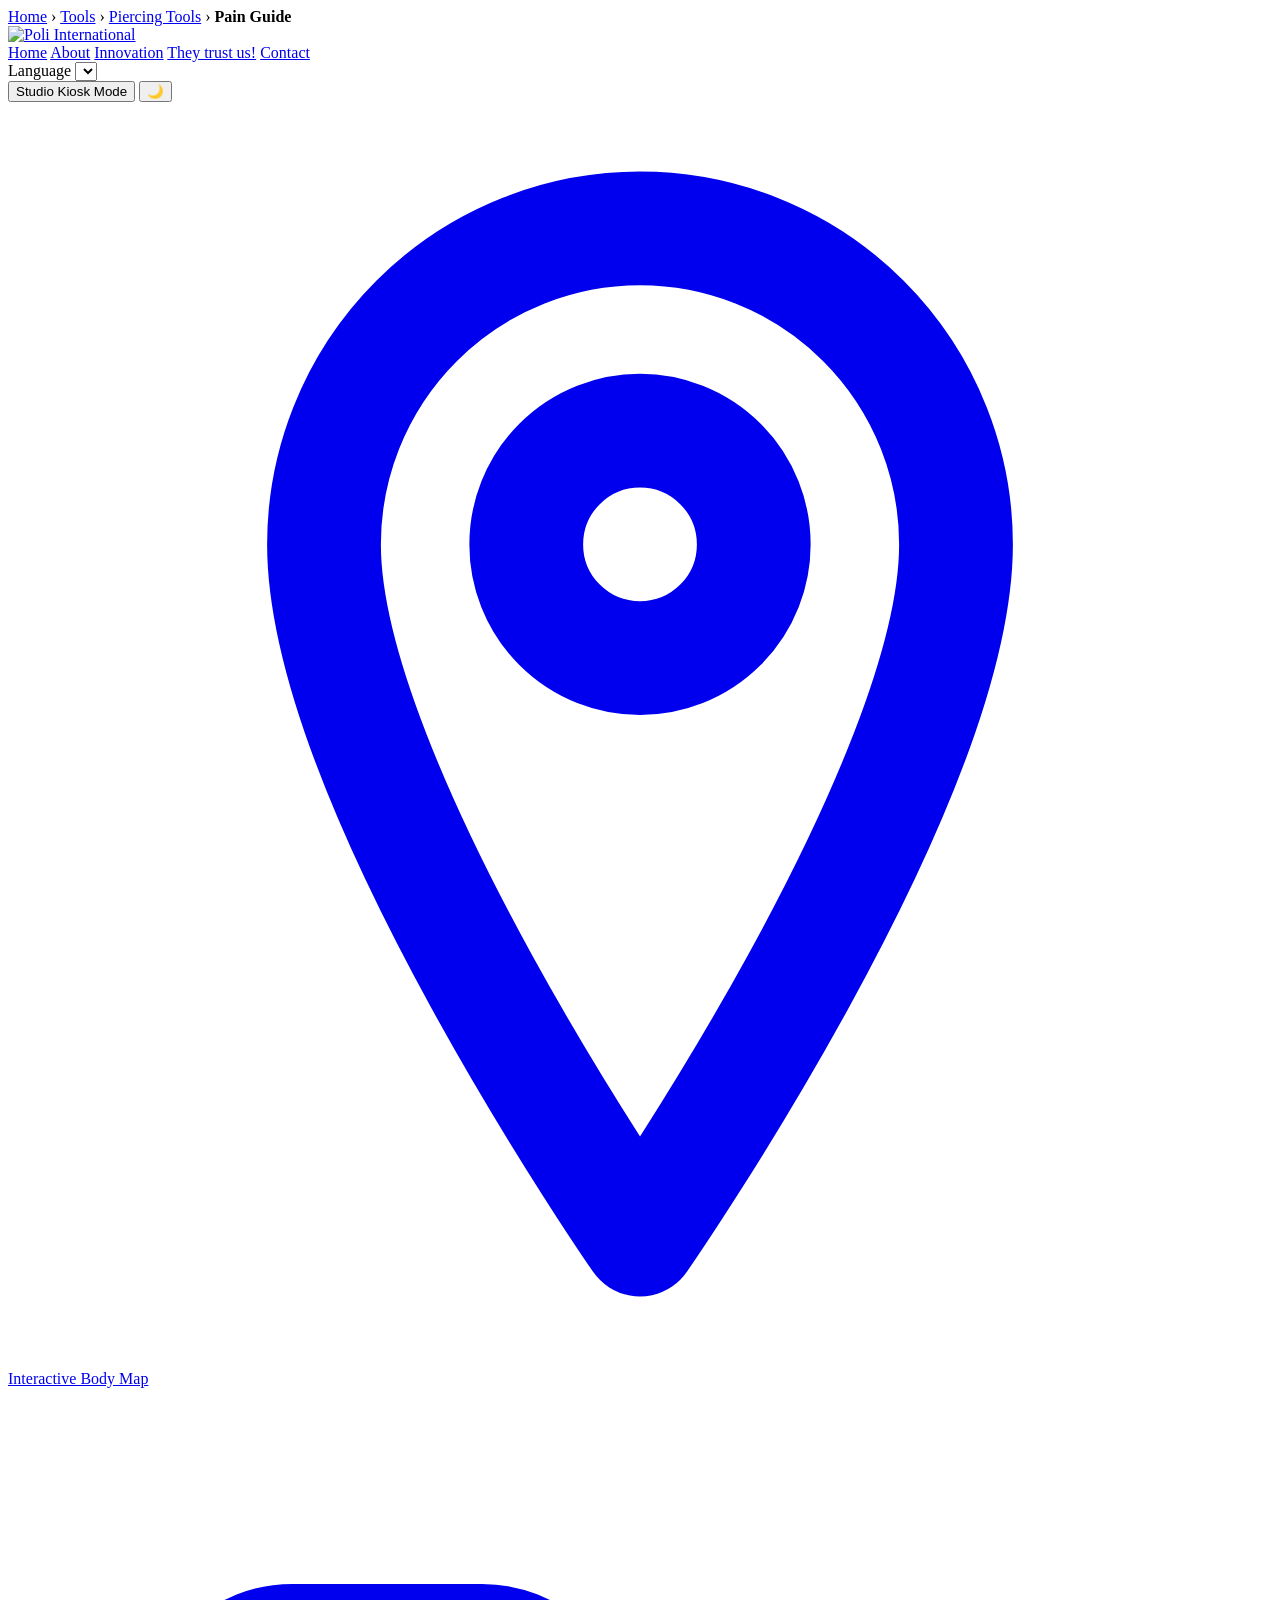
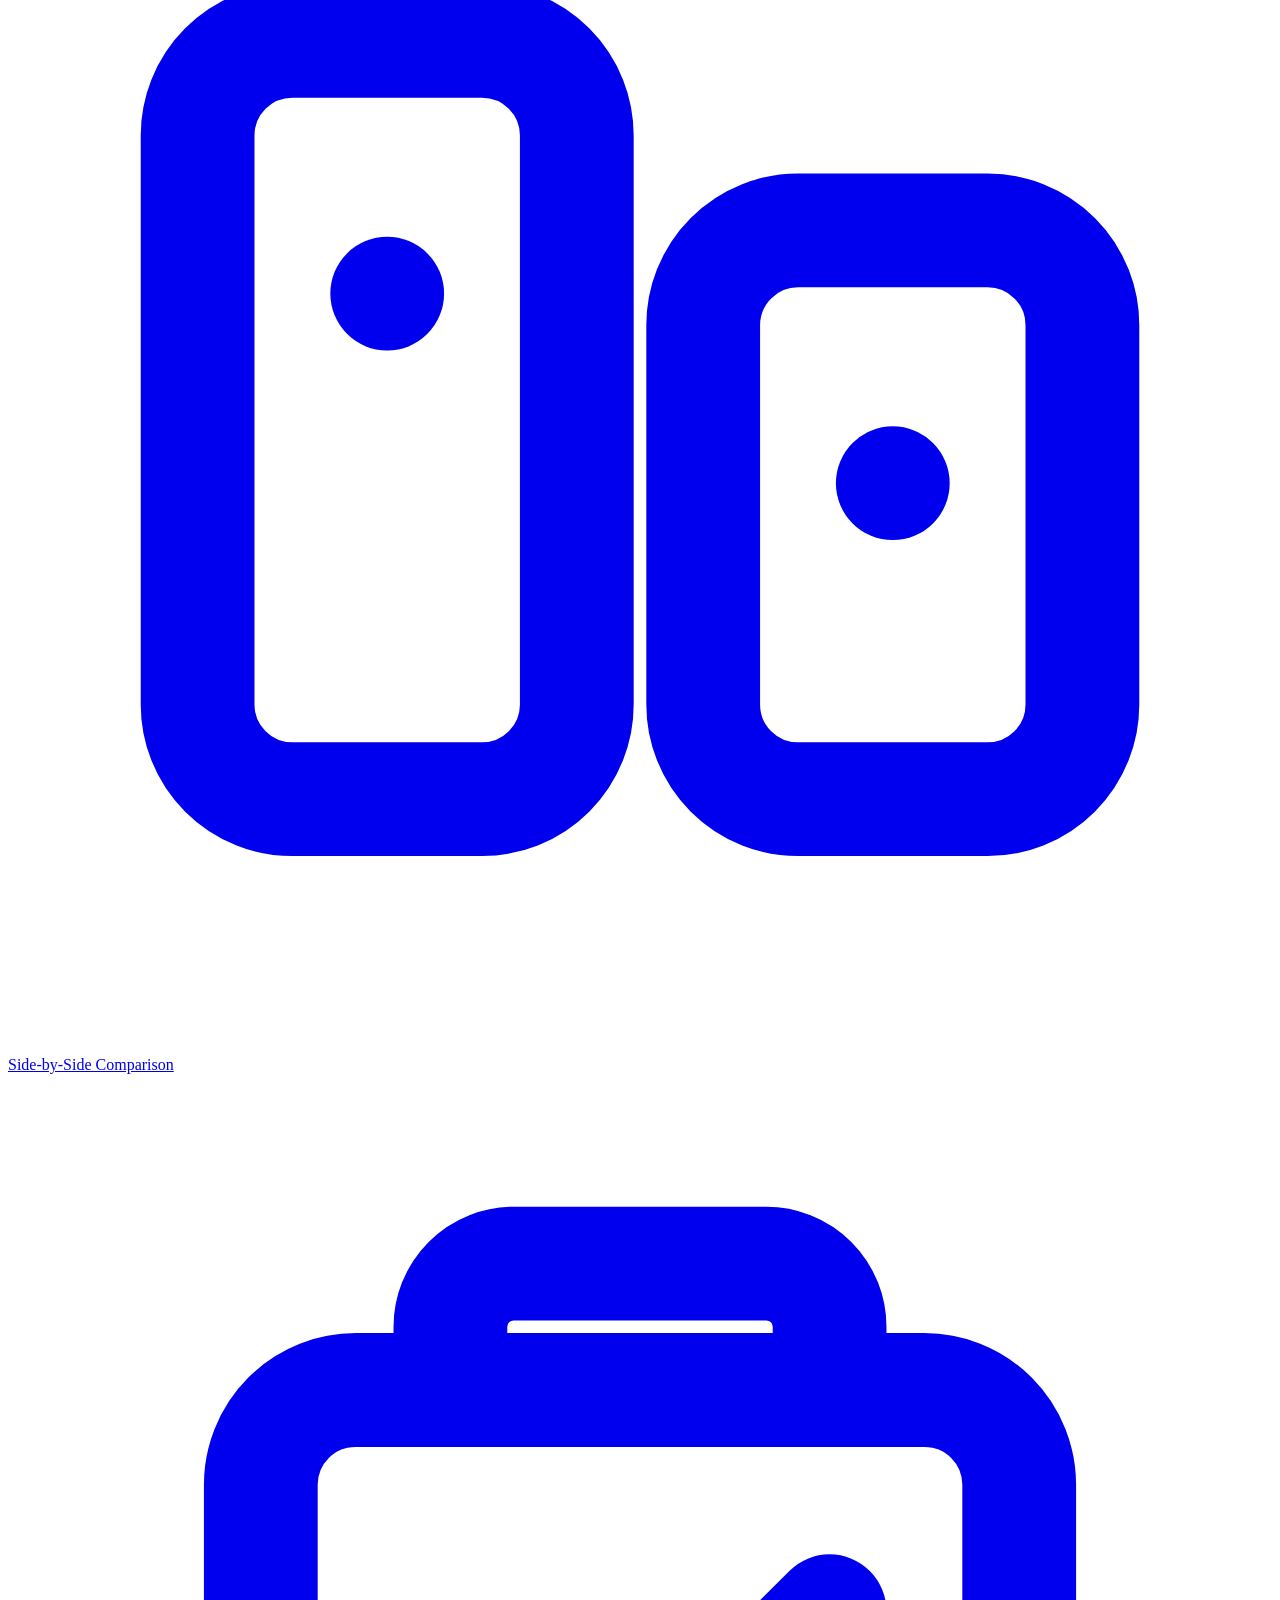
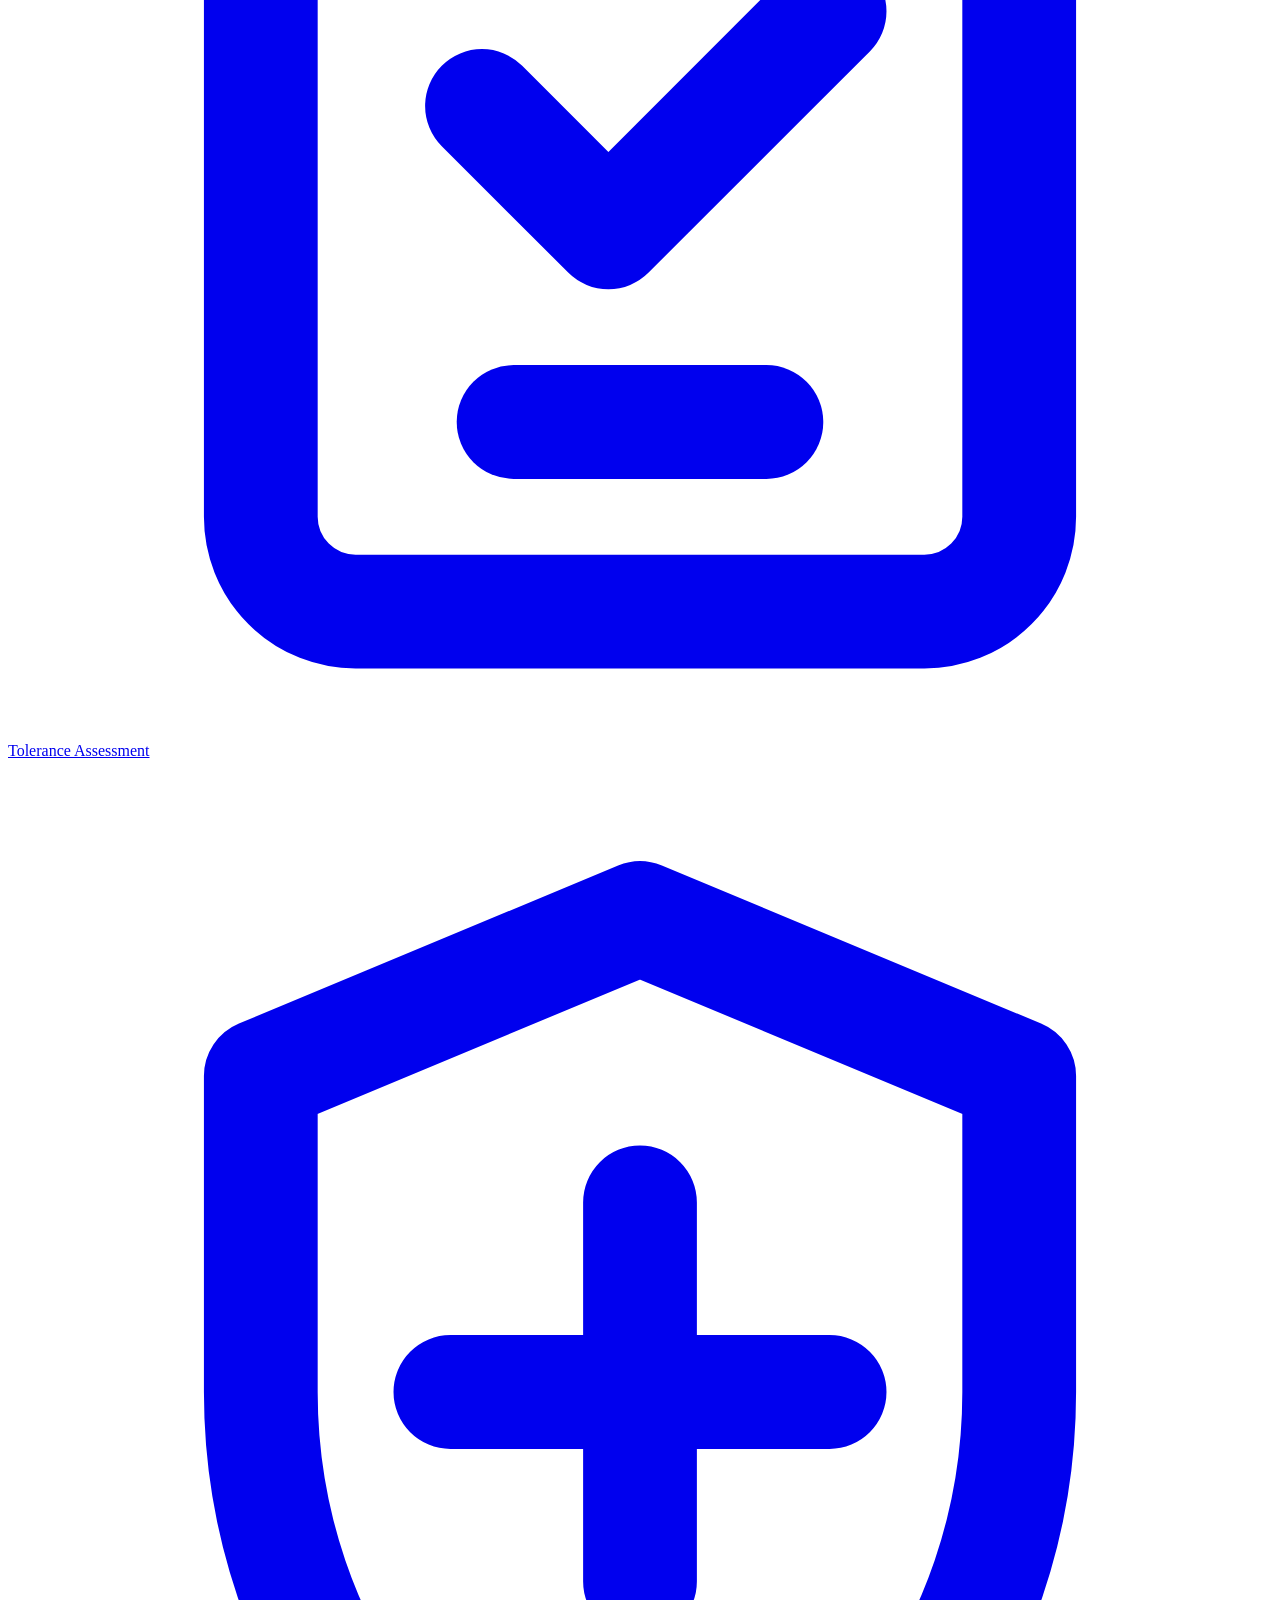
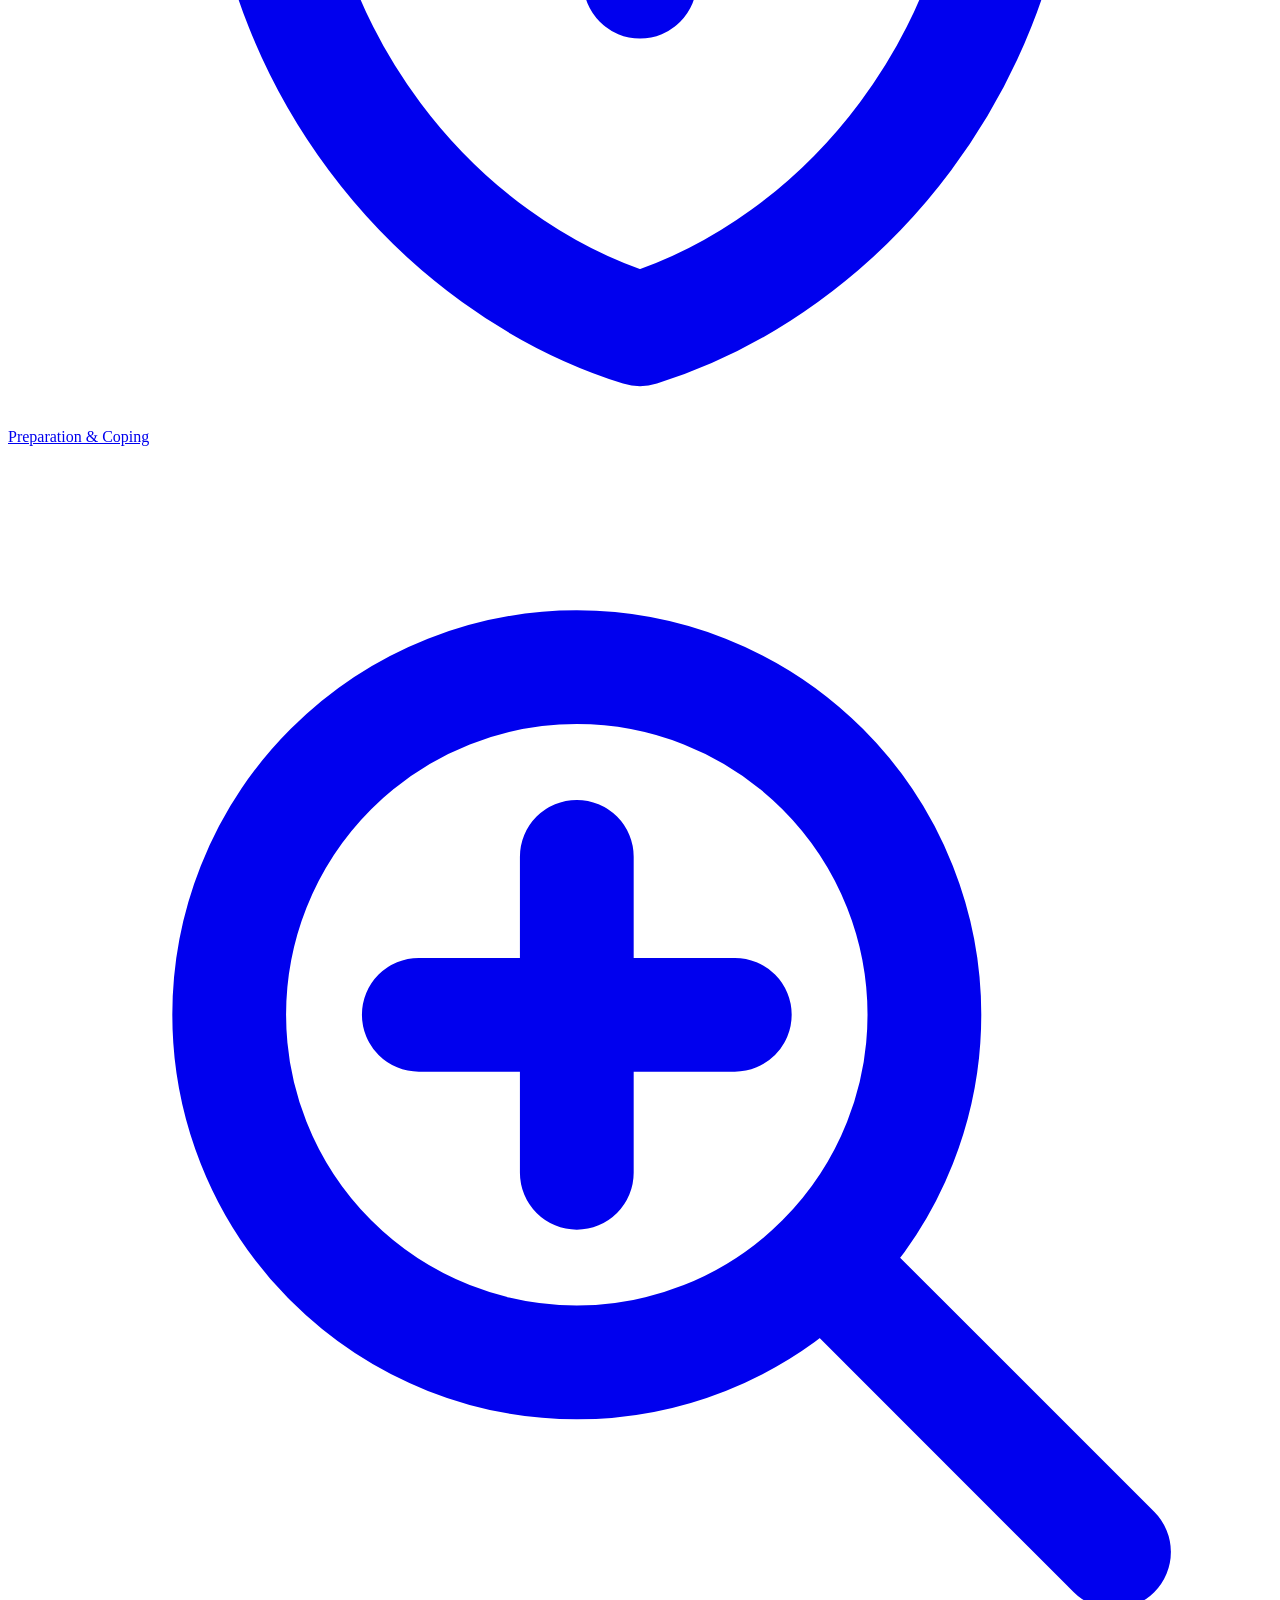
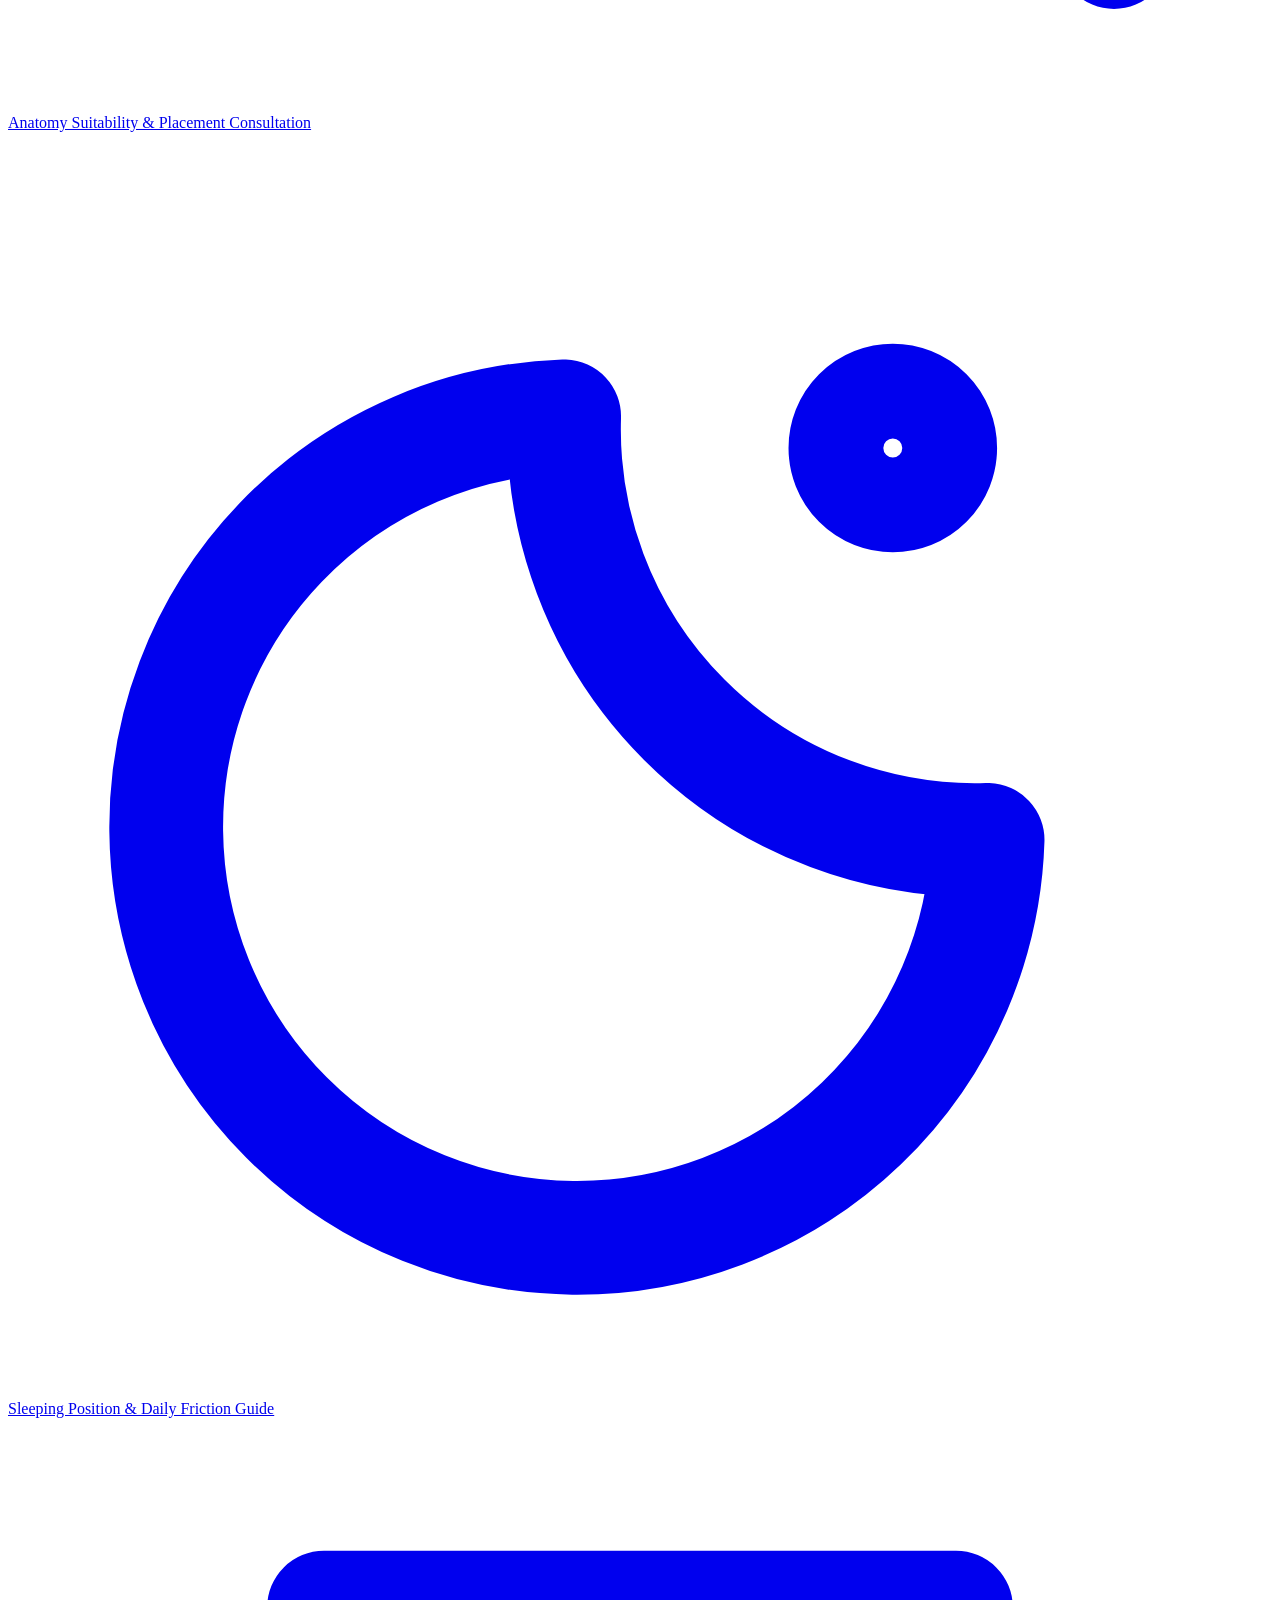
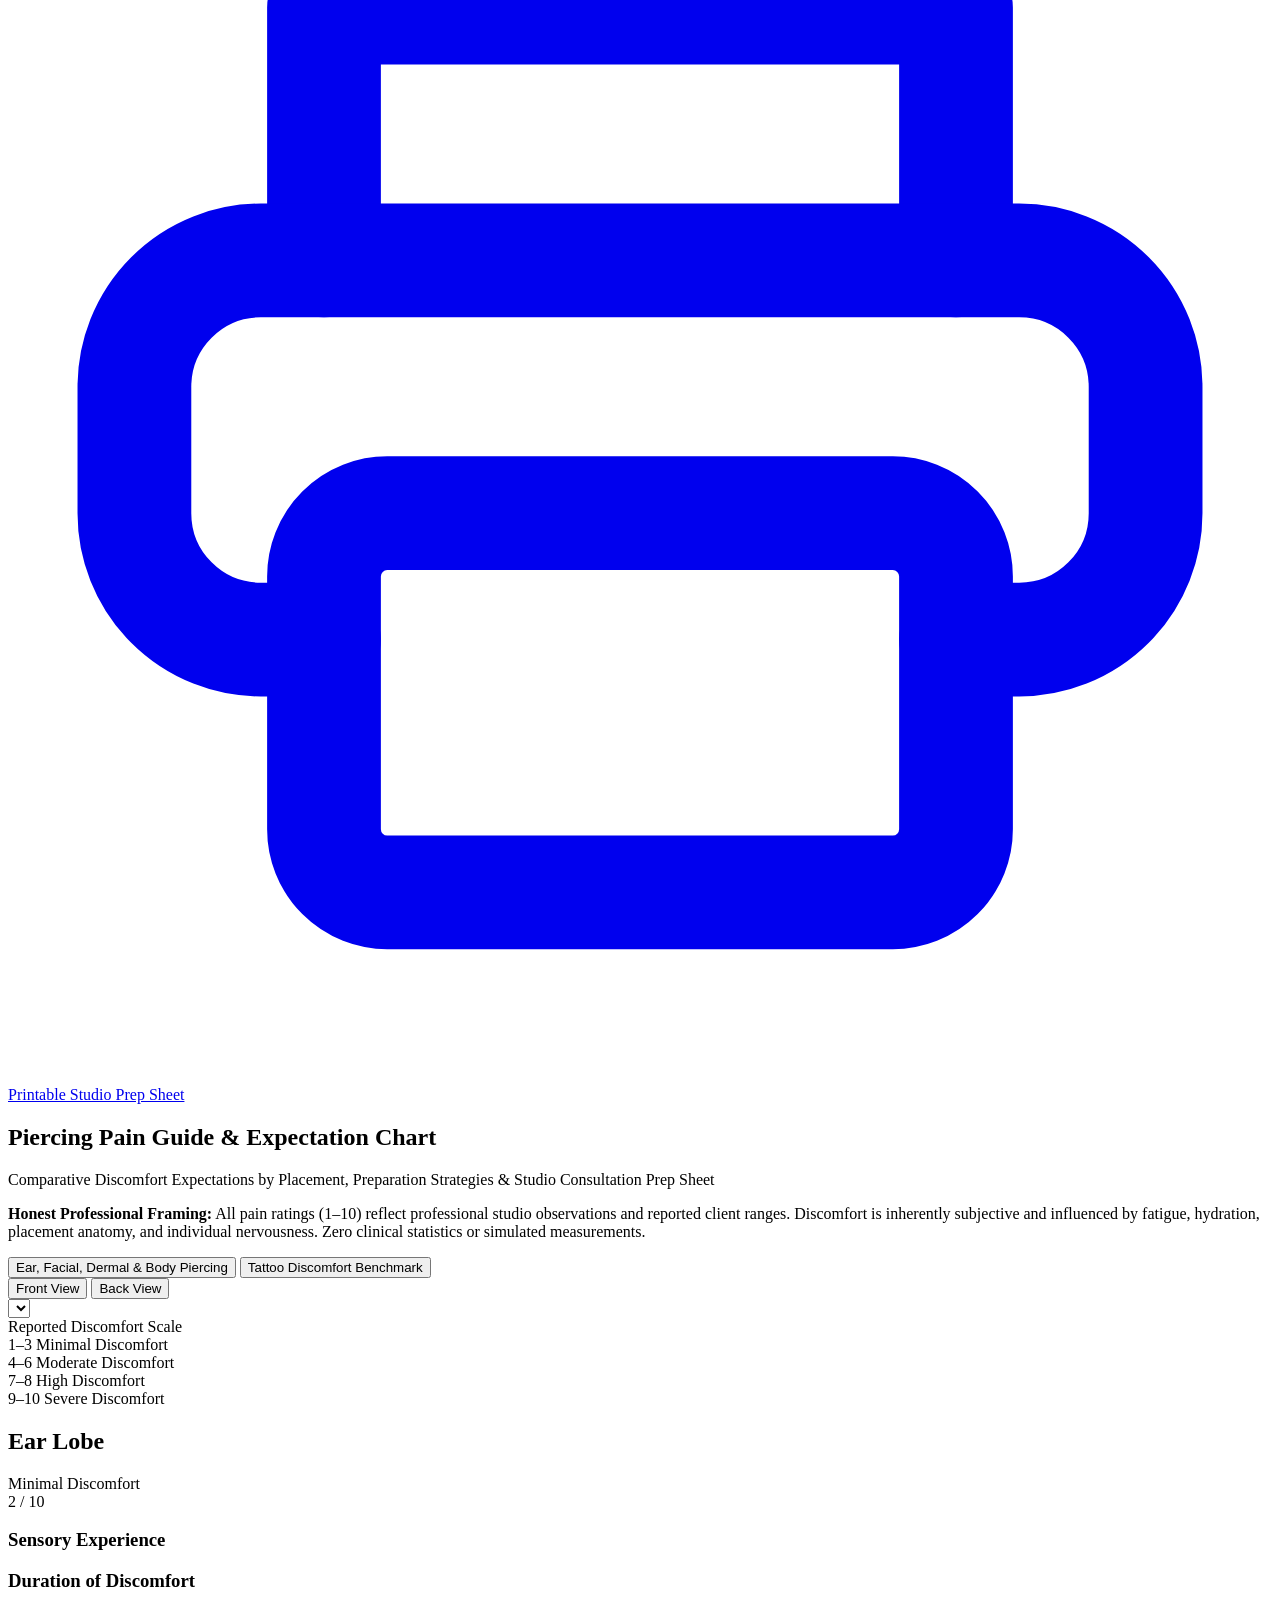
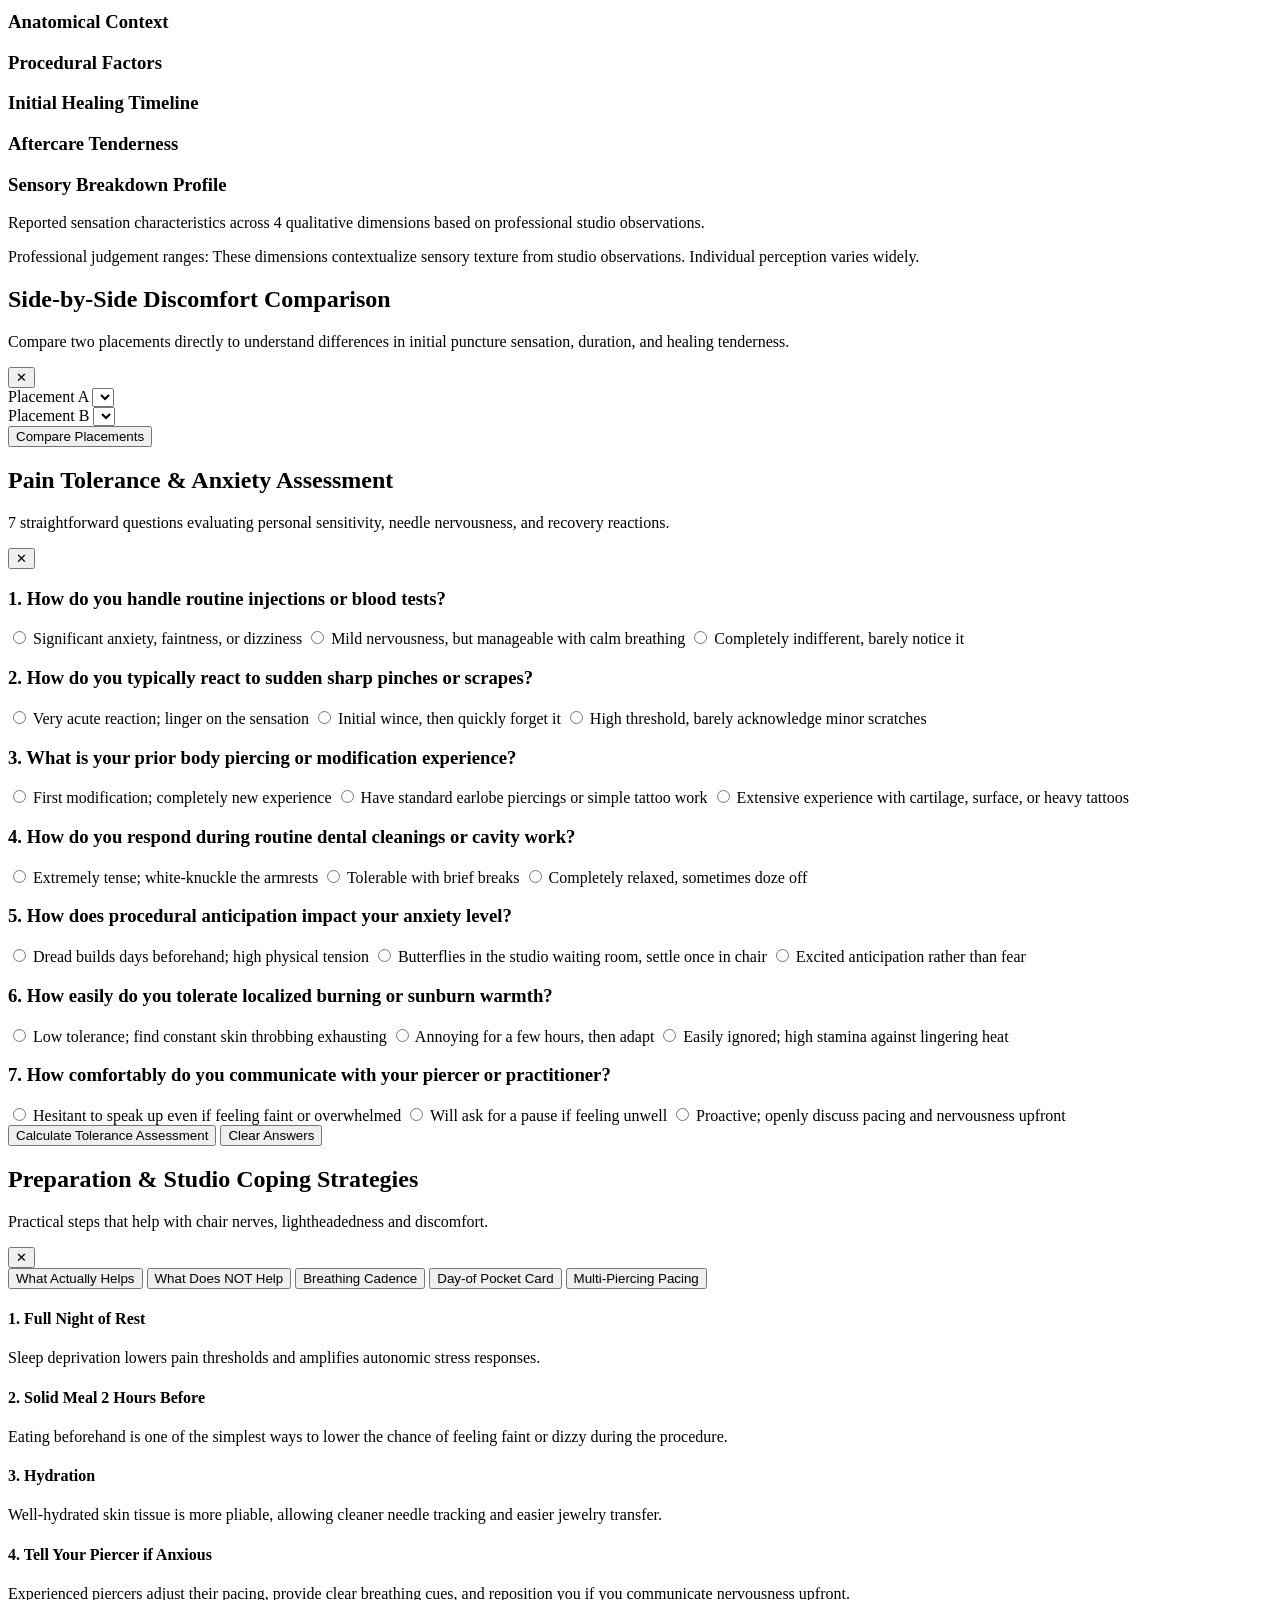
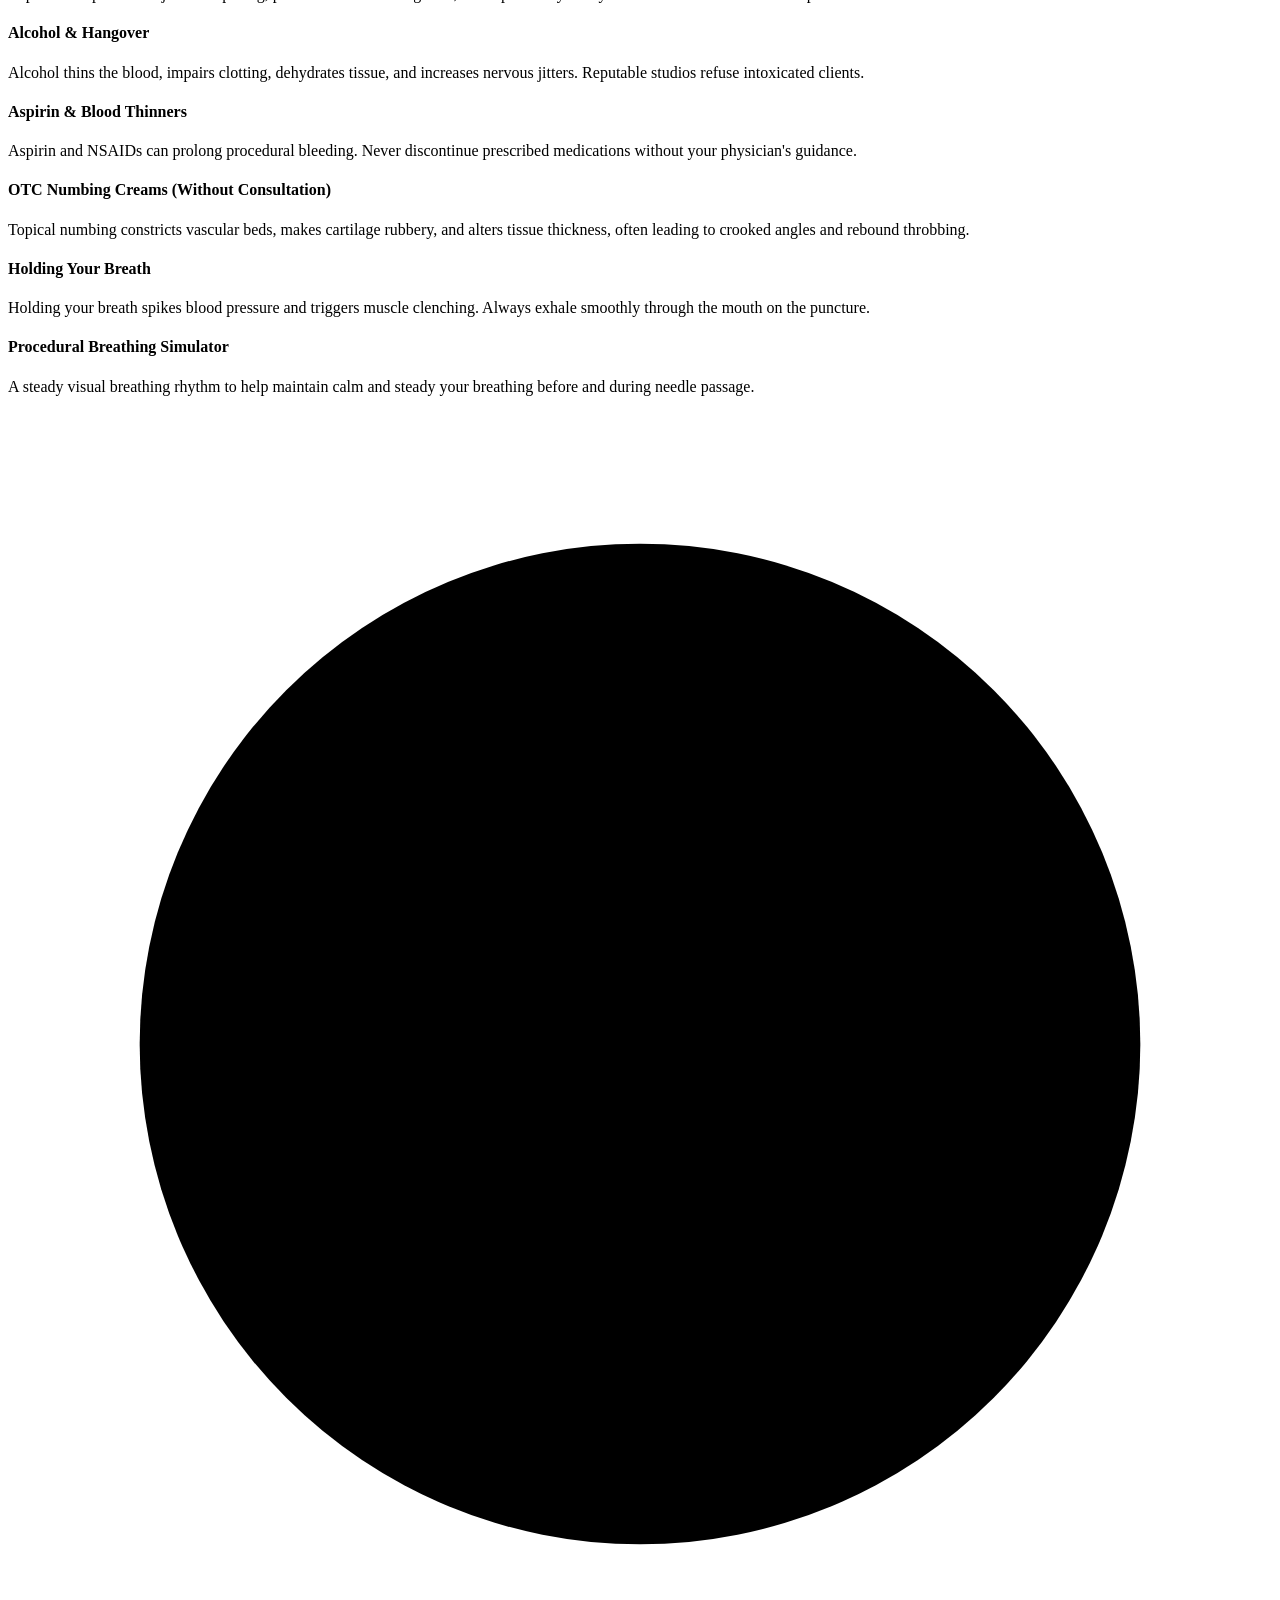
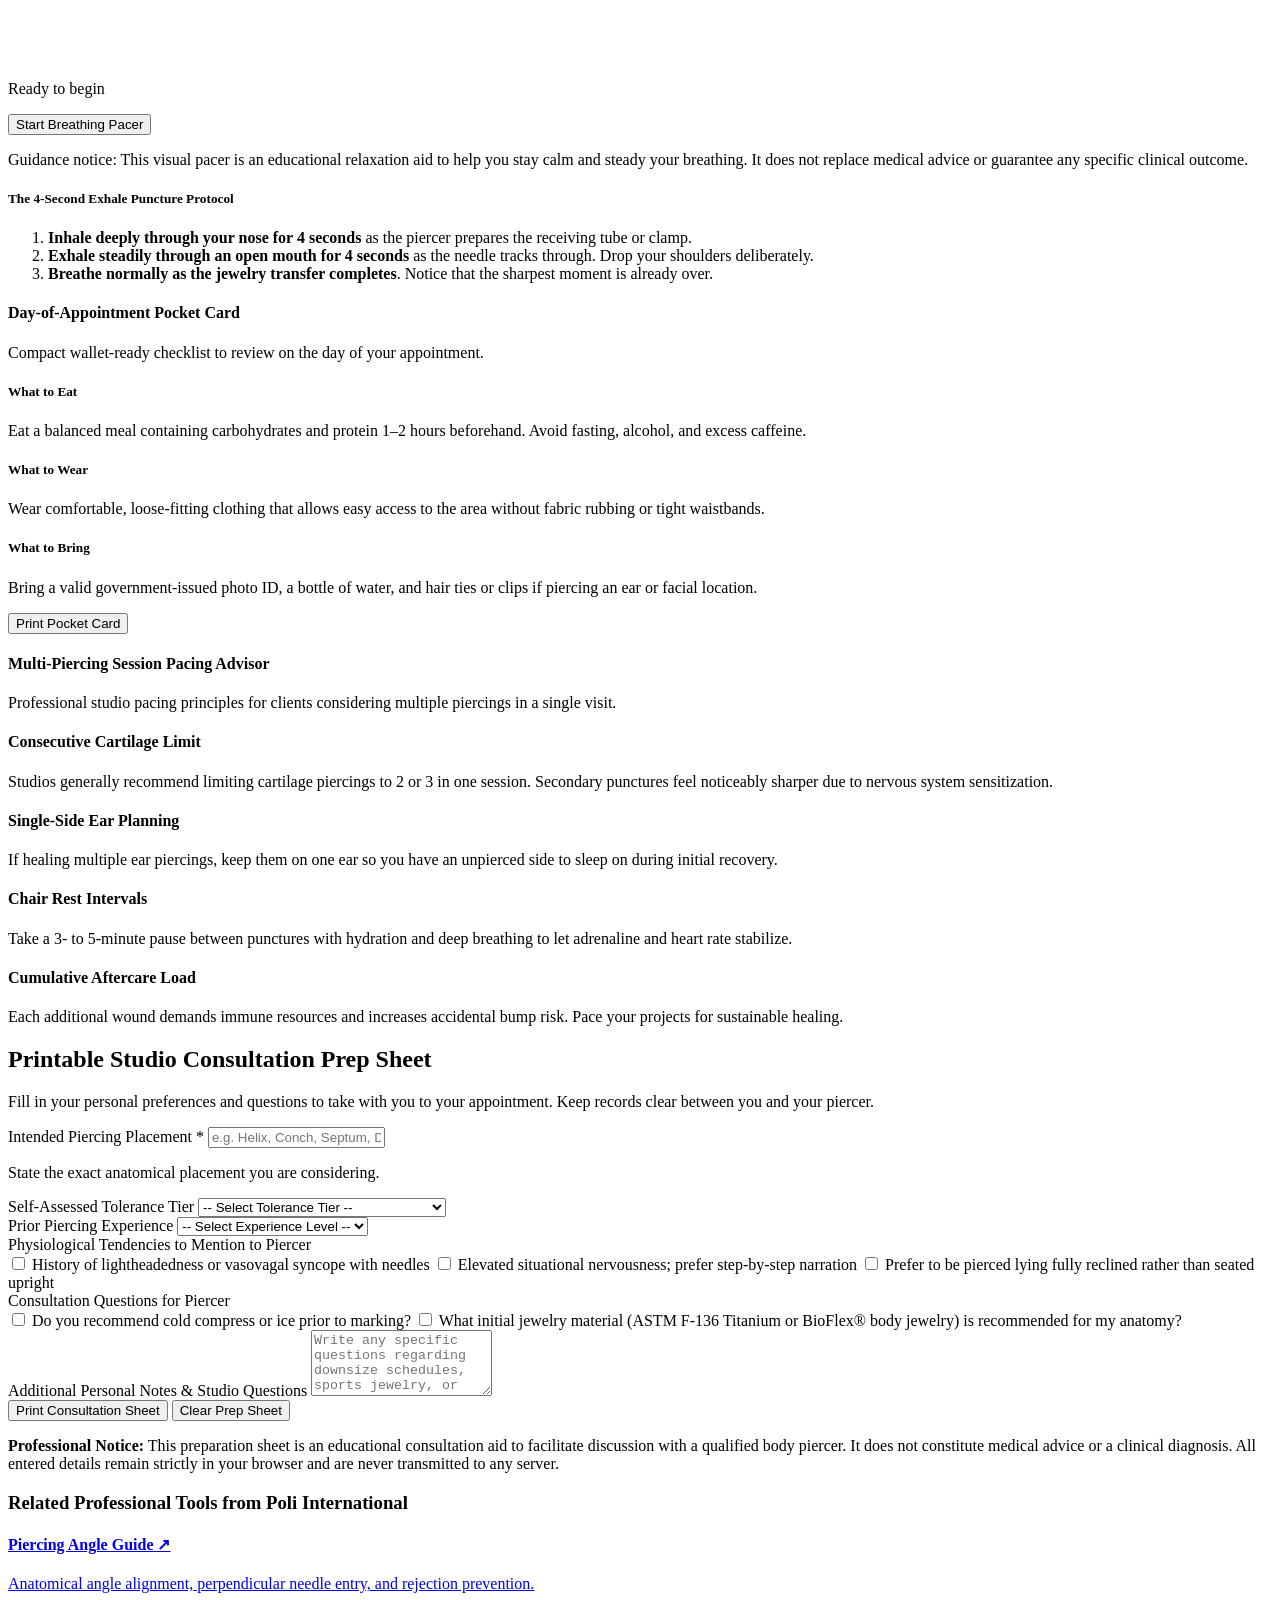
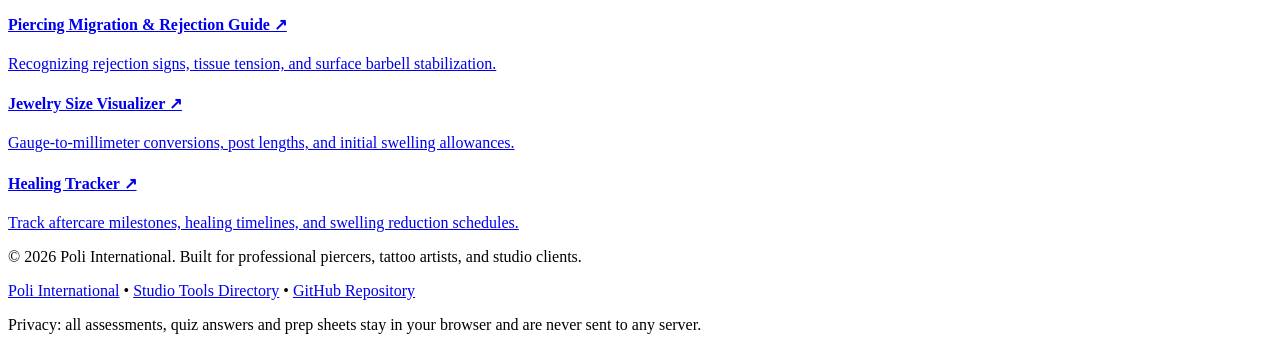
==== commit 9fecd0e7: "sync index.html from the live site The website copy of this tool moved on and the repo did not, so a" ====
--- a/index.html
+++ b/index.html
@@ -122,7 +122,7 @@
                 </div>
                 <button id="kioskToggleBtn" class="kiosk-toggle-btn" aria-label="Studio Kiosk Mode" data-i18n-attr="aria-label:kiosk.toggle_btn" data-i18n="kiosk.toggle_btn">Studio Kiosk Mode</button>
                 <button id="darkModeToggle" class="theme-toggle-btn" aria-label="Toggle dark mode" data-i18n-attr="aria-label:aria.toggle_dark_mode">
-                    <span class="dark-mode-icon"><svg class=ti-i width=1.15em height=1.15em aria-hidden=true style=vertical-align:-.18em;flex:none><use href=../shared/icons.svg#i-moon></use></svg></span>
+                    <span class="dark-mode-icon">🌙</span>
                 </button>
             </div>
         </div>
@@ -355,7 +355,7 @@
                                 Compare two placements directly to understand differences in initial puncture sensation, duration, and healing tenderness.
                             </p>
                         </div>
-                        <button type="button" class="close-section-btn" data-section="compareSection" aria-label="Close comparison section" data-i18n-attr="aria-label:aria.close_compare"><svg class=ti-i width=1.15em height=1.15em aria-hidden=true style=vertical-align:-.18em;flex:none><use href=../shared/icons.svg#i-x></use></svg></button>
+                        <button type="button" class="close-section-btn" data-section="compareSection" aria-label="Close comparison section" data-i18n-attr="aria-label:aria.close_compare">✕</button>
                     </div>
 
                     <div class="compare-controls">
@@ -389,7 +389,7 @@
                                 7 straightforward questions evaluating personal sensitivity, needle nervousness, and recovery reactions.
                             </p>
                         </div>
-                        <button type="button" class="close-section-btn" data-section="quizSection" aria-label="Close quiz section" data-i18n-attr="aria-label:aria.close_quiz"><svg class=ti-i width=1.15em height=1.15em aria-hidden=true style=vertical-align:-.18em;flex:none><use href=../shared/icons.svg#i-x></use></svg></button>
+                        <button type="button" class="close-section-btn" data-section="quizSection" aria-label="Close quiz section" data-i18n-attr="aria-label:aria.close_quiz">✕</button>
                     </div>
 
                     <div id="quizValidationError" class="quiz-validation-error" hidden></div>
@@ -548,7 +548,7 @@
                             <h2 class="section-title" data-i18n="prep.title">Preparation & Studio Coping Strategies</h2>
                             <p class="section-subtitle" data-i18n="prep.subtitle">Practical steps that help with chair nerves, lightheadedness and discomfort.</p>
                         </div>
-                        <button type="button" class="close-section-btn" data-section="prepareSection" aria-label="Close preparation section" data-i18n-attr="aria-label:aria.close_prep"><svg class=ti-i width=1.15em height=1.15em aria-hidden=true style=vertical-align:-.18em;flex:none><use href=../shared/icons.svg#i-x></use></svg></button>
+                        <button type="button" class="close-section-btn" data-section="prepareSection" aria-label="Close preparation section" data-i18n-attr="aria-label:aria.close_prep">✕</button>
                     </div>
 
                     <!-- Preparation Tabs -->
@@ -811,7 +811,7 @@
                                 Understanding anatomical prerequisites before booking. Final suitability must be evaluated in person by a professional piercer.
                             </p>
                         </div>
-                        <button type="button" class="close-section-btn" data-section="anatomySection" aria-label="Close anatomy section" data-i18n-attr="aria-label:aria.close_anatomy"><svg class=ti-i width=1.15em height=1.15em aria-hidden=true style=vertical-align:-.18em;flex:none><use href=../shared/icons.svg#i-x></use></svg></button>
+                        <button type="button" class="close-section-btn" data-section="anatomySection" aria-label="Close anatomy section" data-i18n-attr="aria-label:aria.close_anatomy">✕</button>
                     </div>
 
                     <div class="anatomy-disclaimer-box">
@@ -901,7 +901,7 @@
                                 Practical daily habits to reduce mechanical friction, pressure soreness, and accidental snagging during recovery.
                             </p>
                         </div>
-                        <button type="button" class="close-section-btn" data-section="frictionSection" aria-label="Close friction section" data-i18n-attr="aria-label:aria.close_friction"><svg class=ti-i width=1.15em height=1.15em aria-hidden=true style=vertical-align:-.18em;flex:none><use href=../shared/icons.svg#i-x></use></svg></button>
+                        <button type="button" class="close-section-btn" data-section="frictionSection" aria-label="Close friction section" data-i18n-attr="aria-label:aria.close_friction">✕</button>
                     </div>
 
                     <div class="prep-grid">
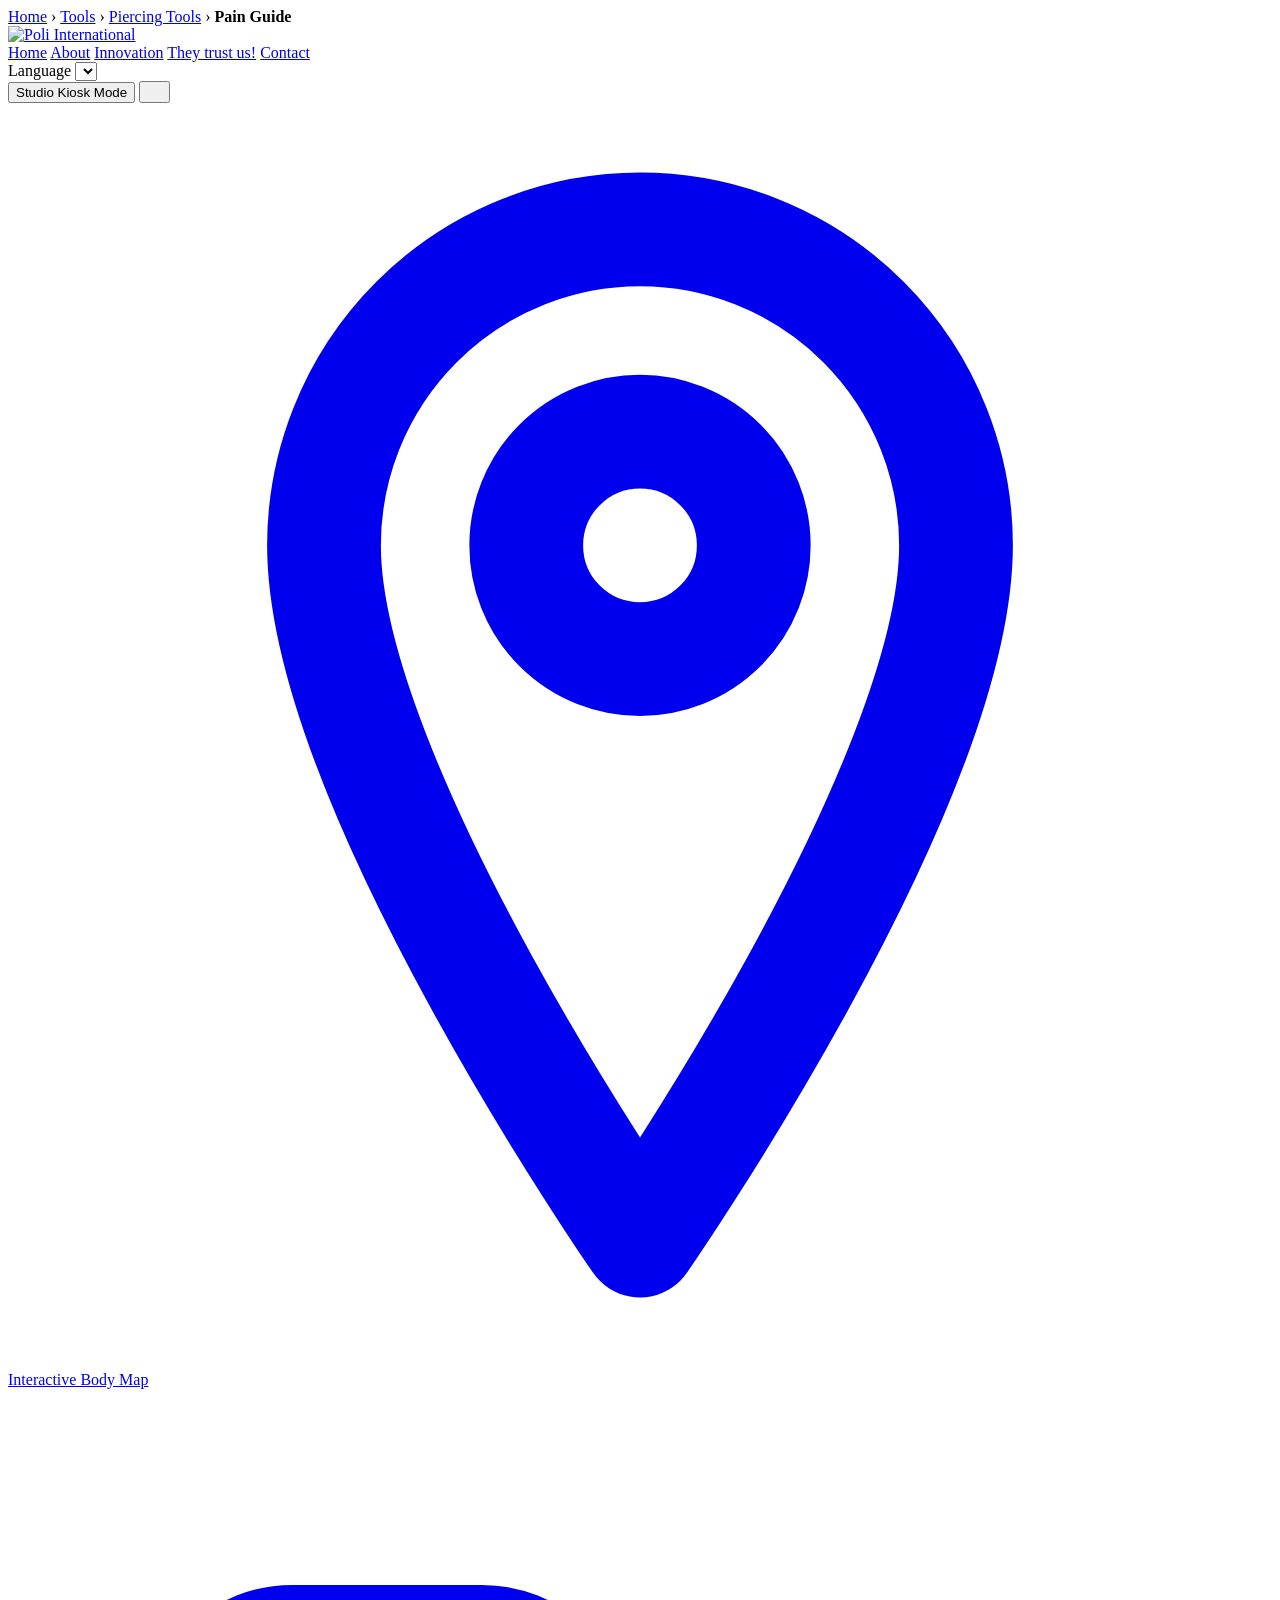
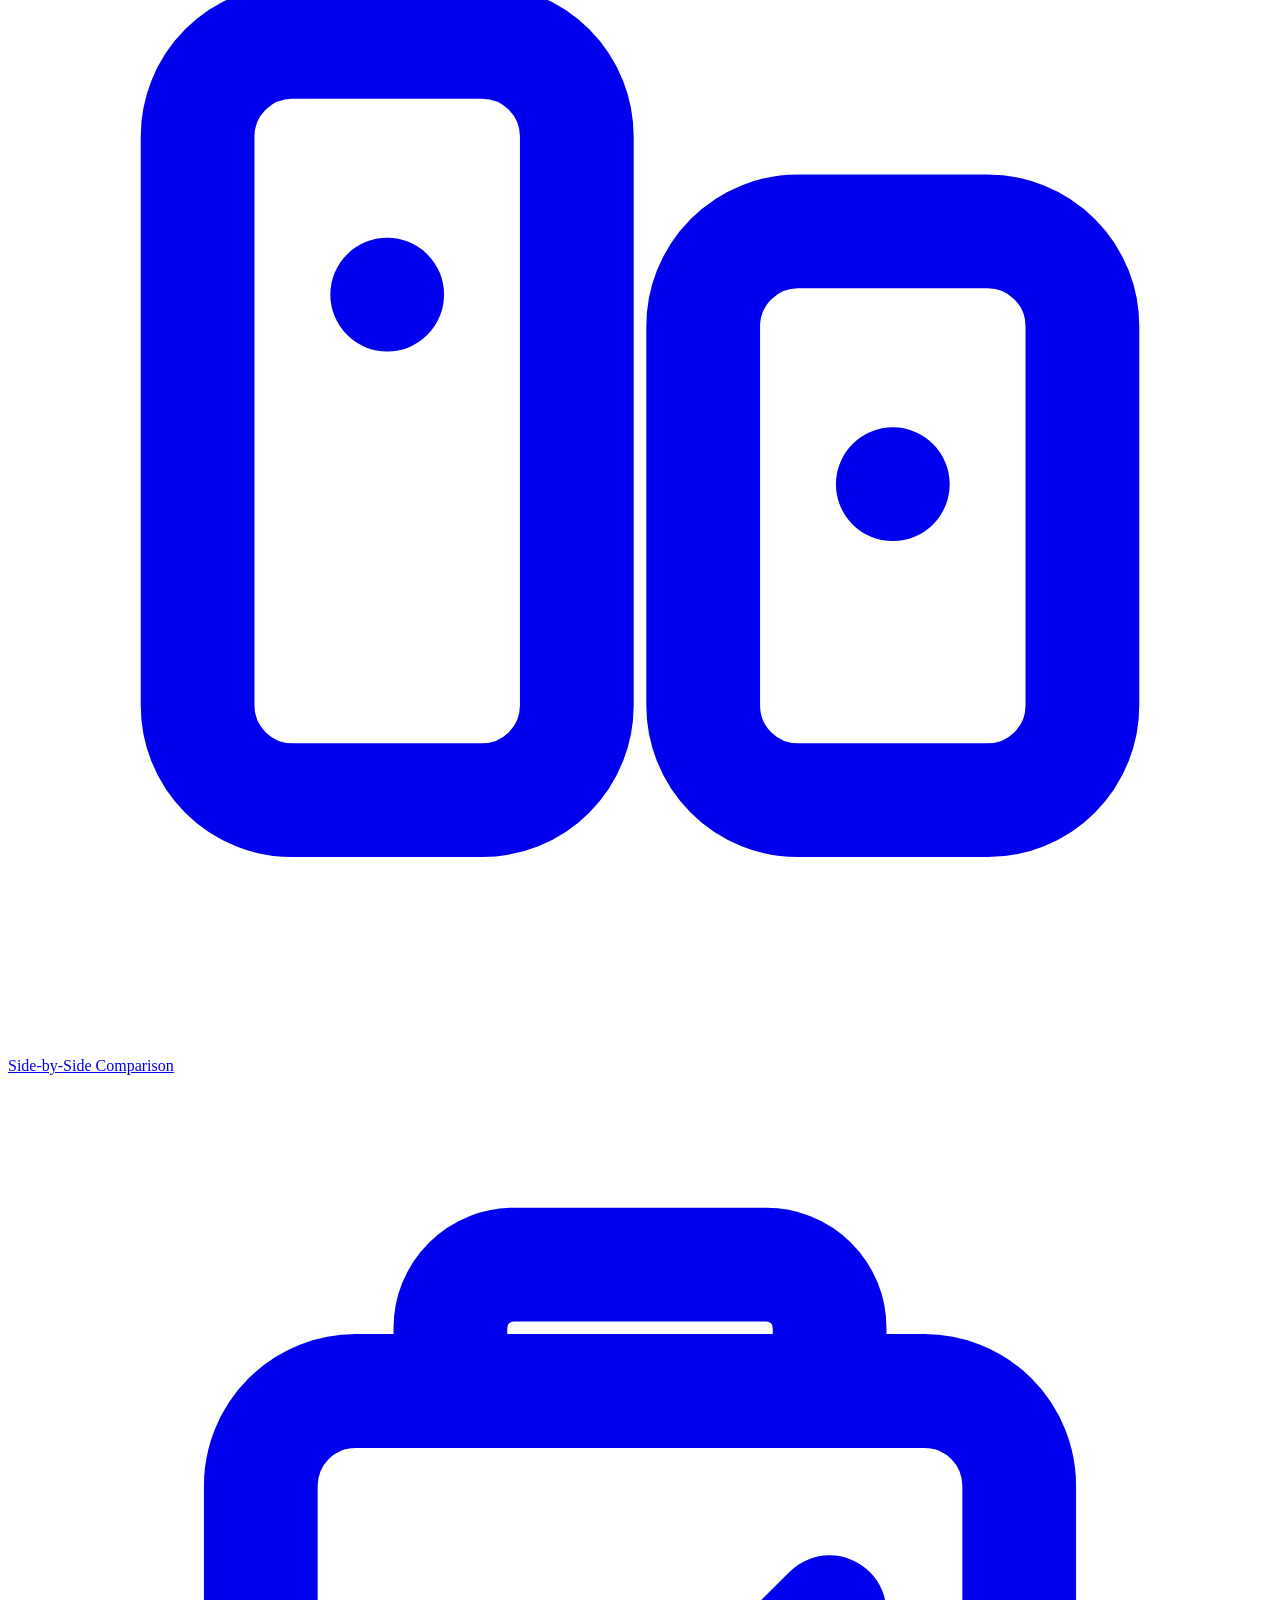
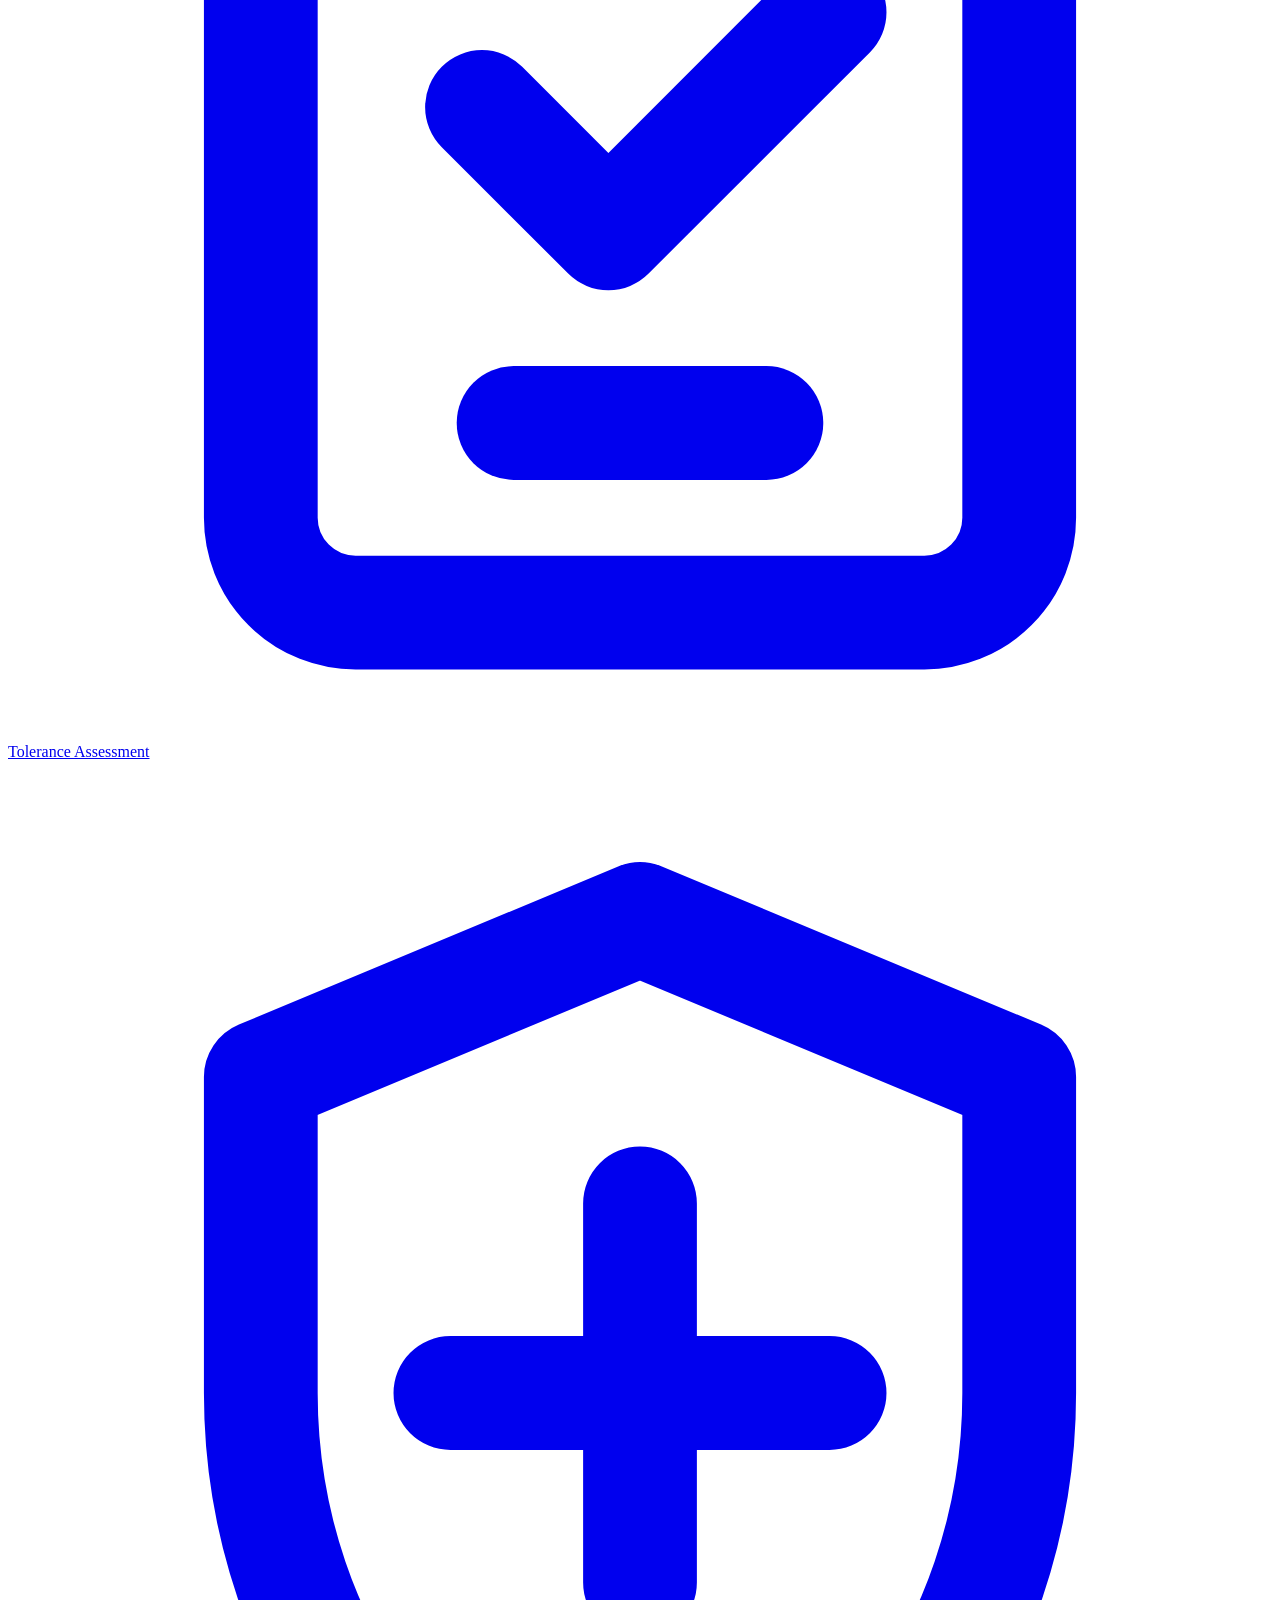
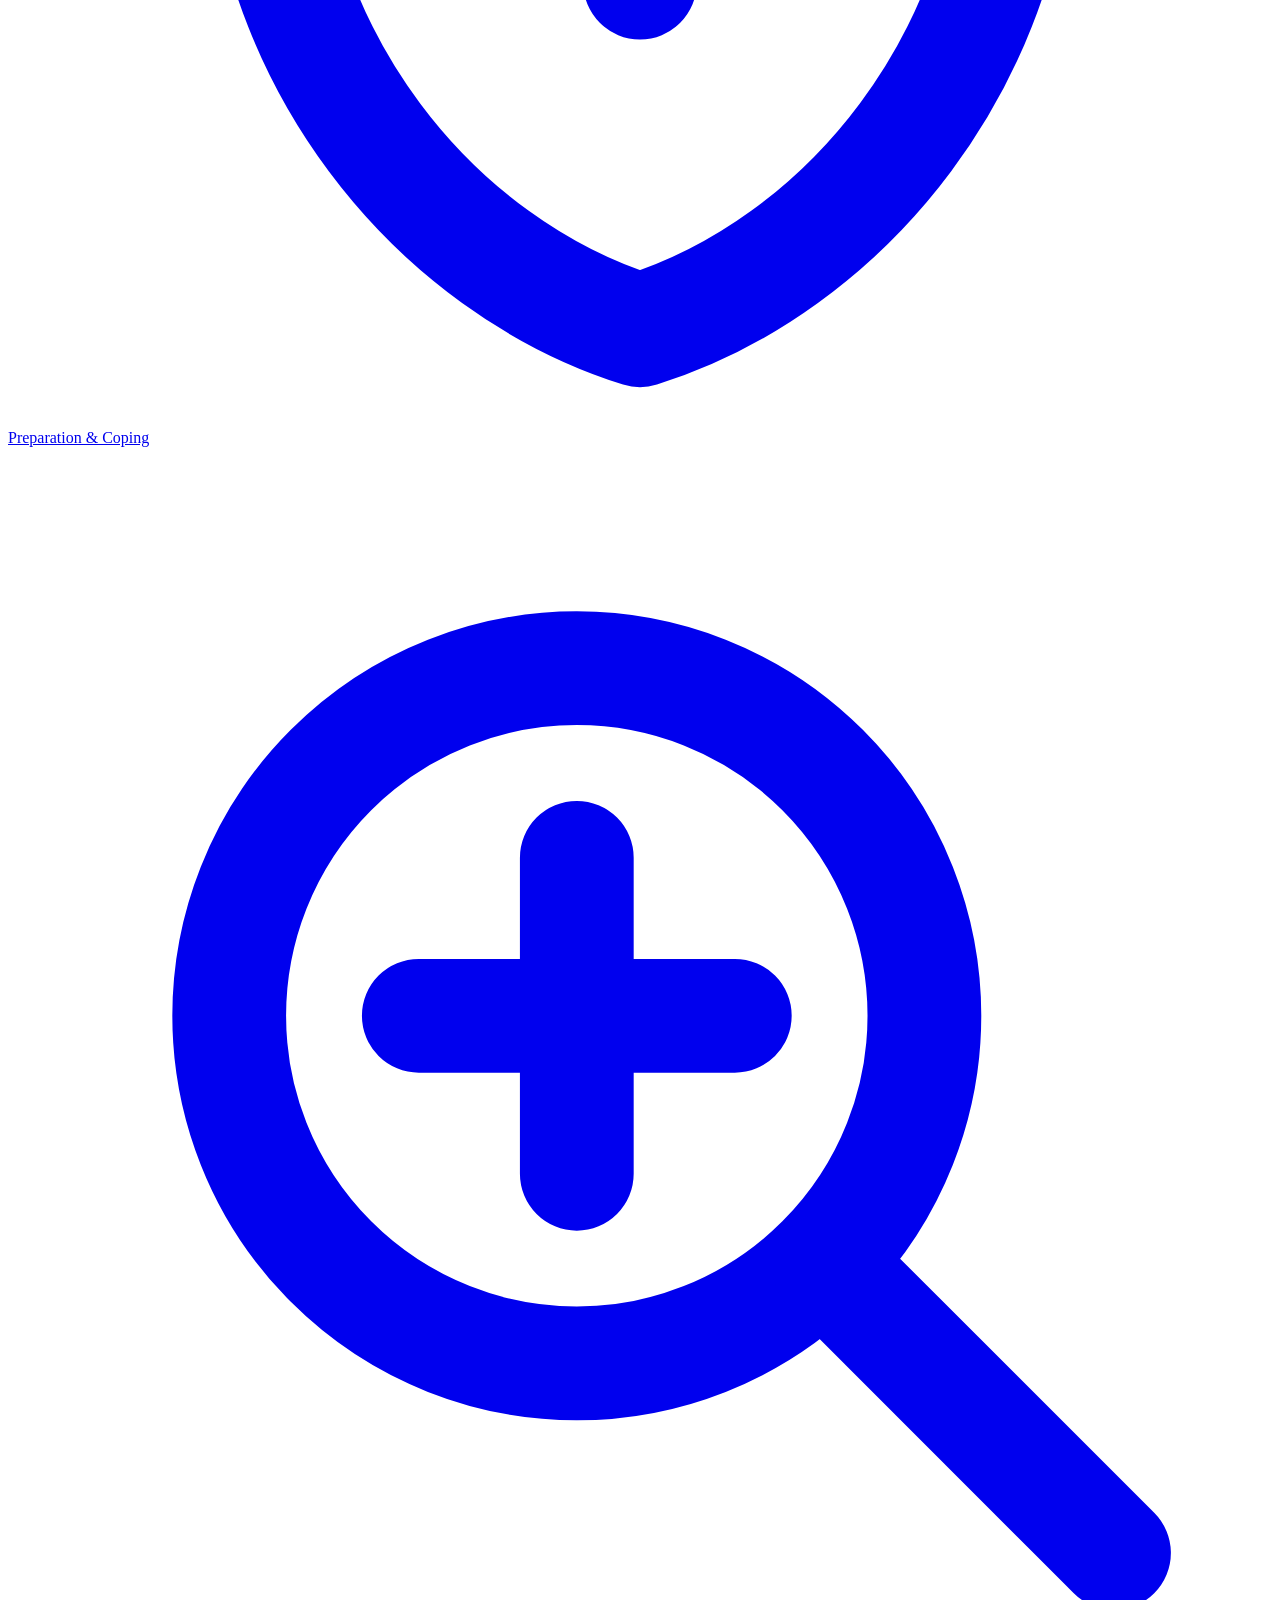
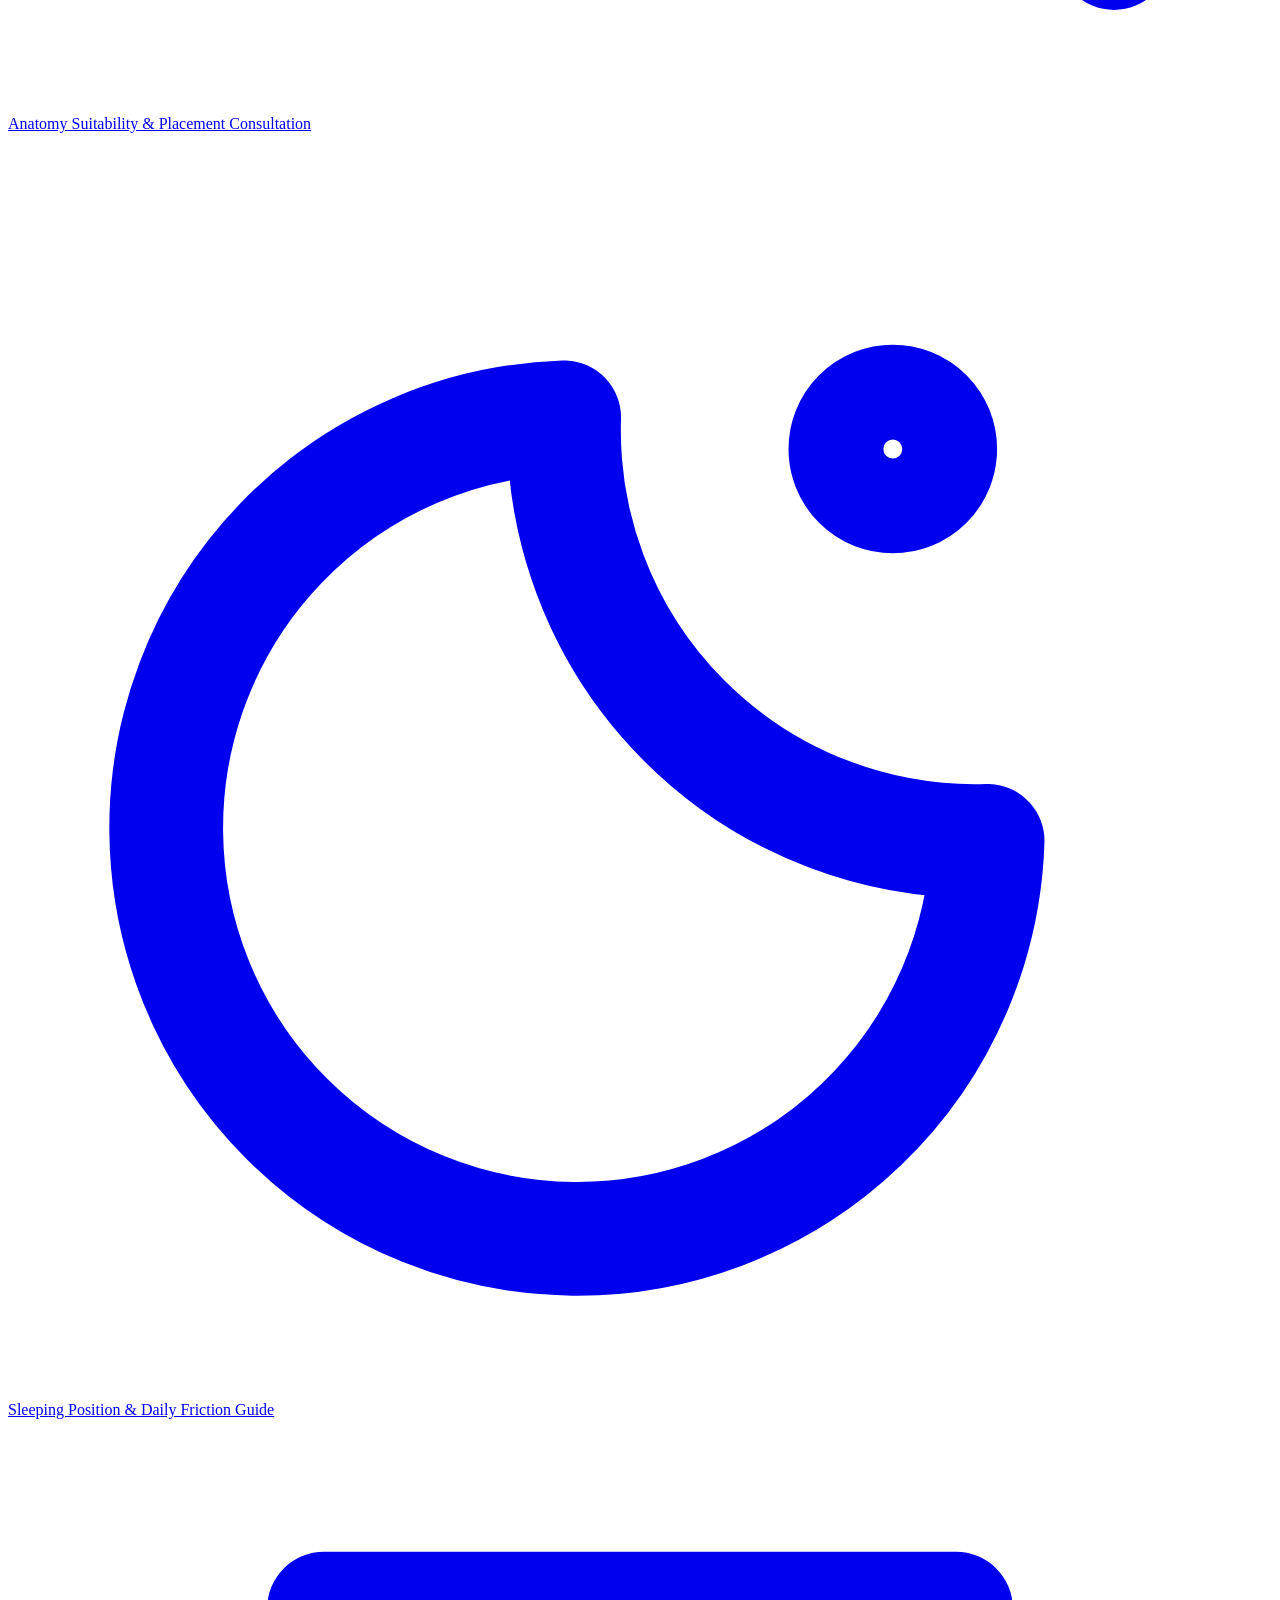
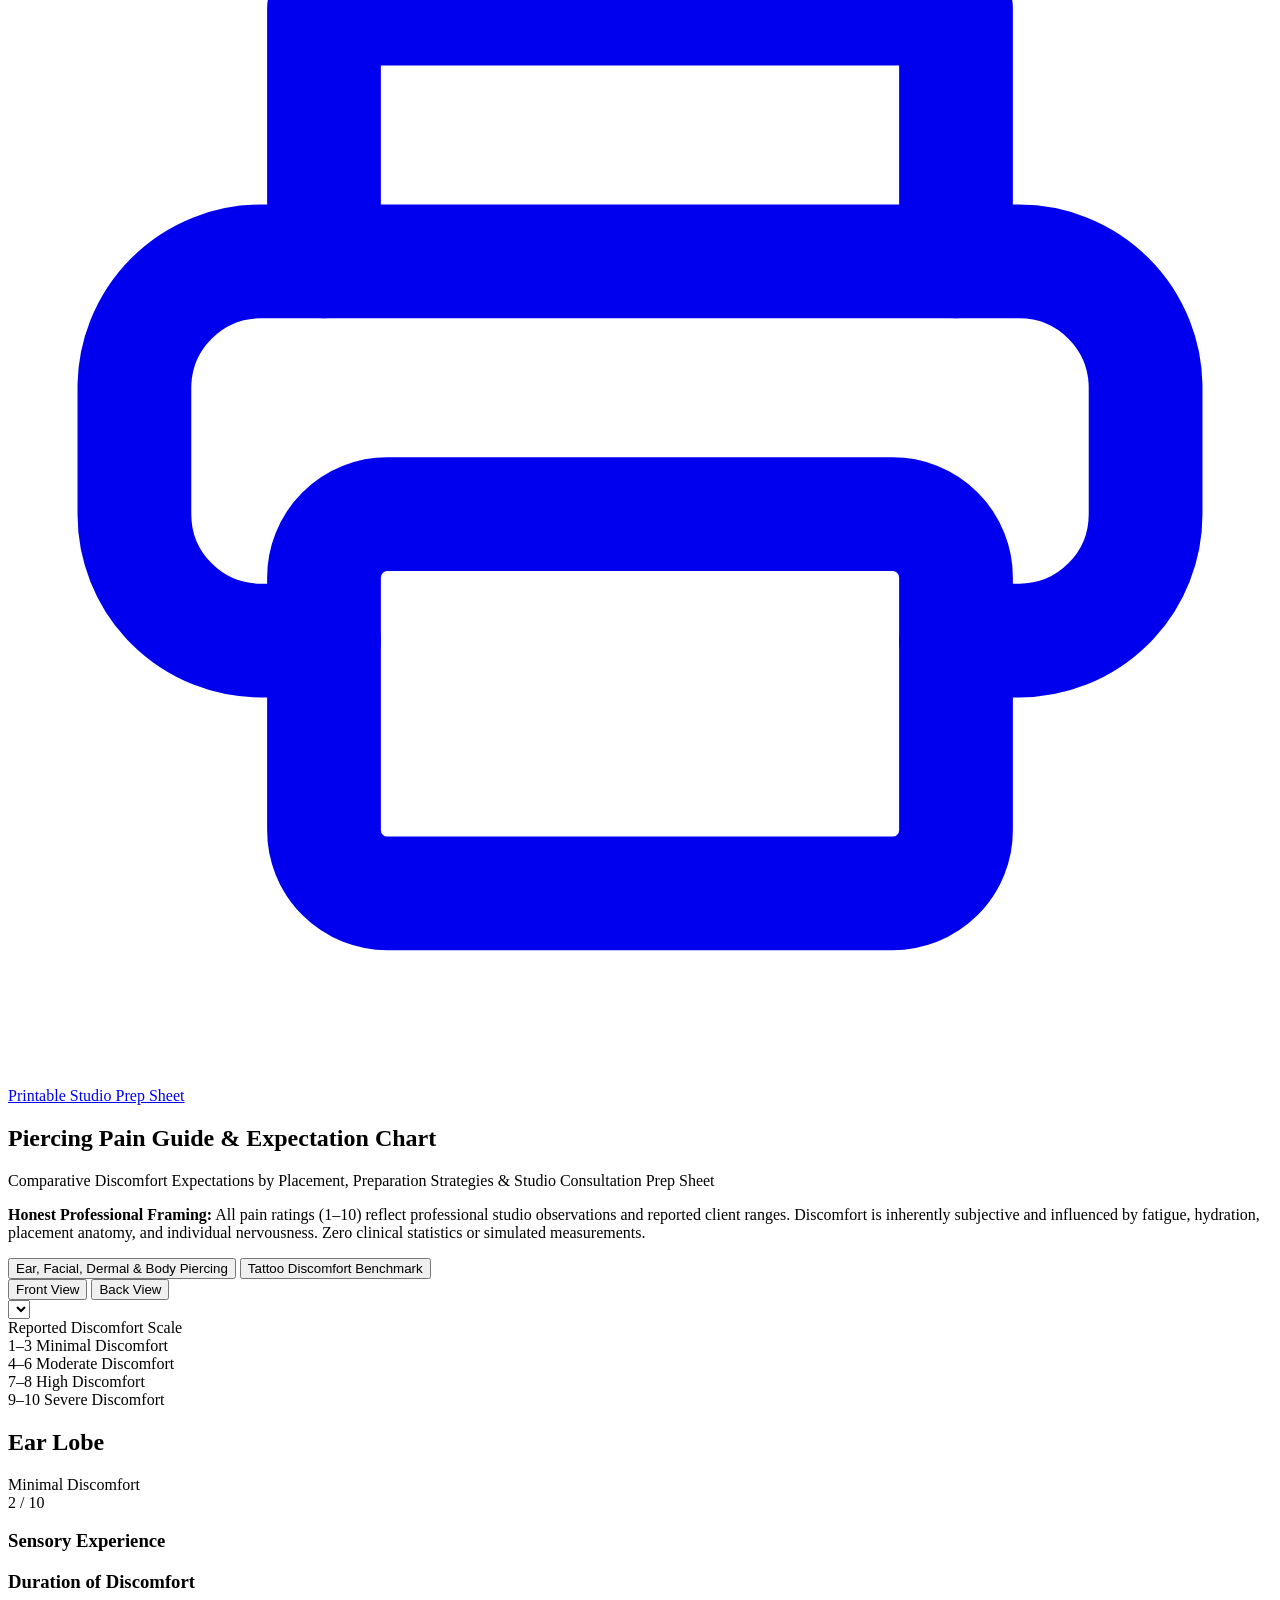
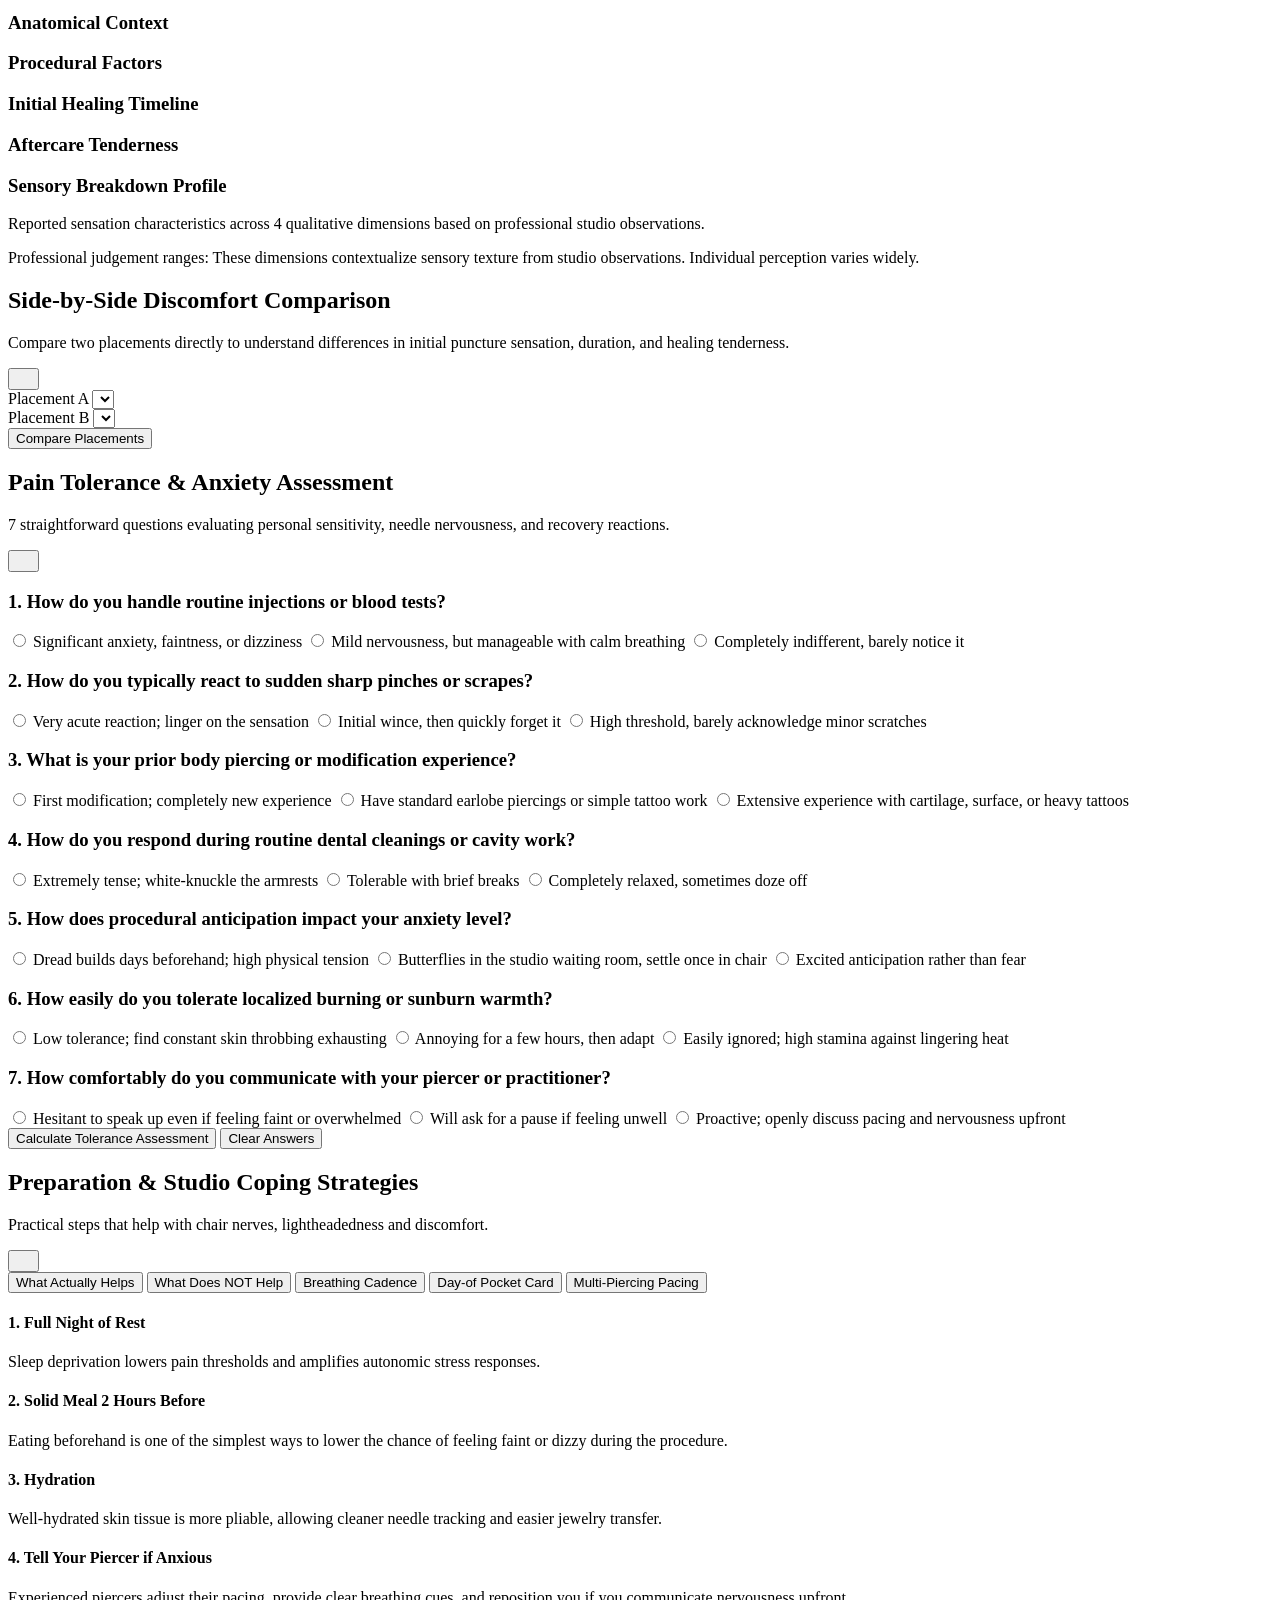
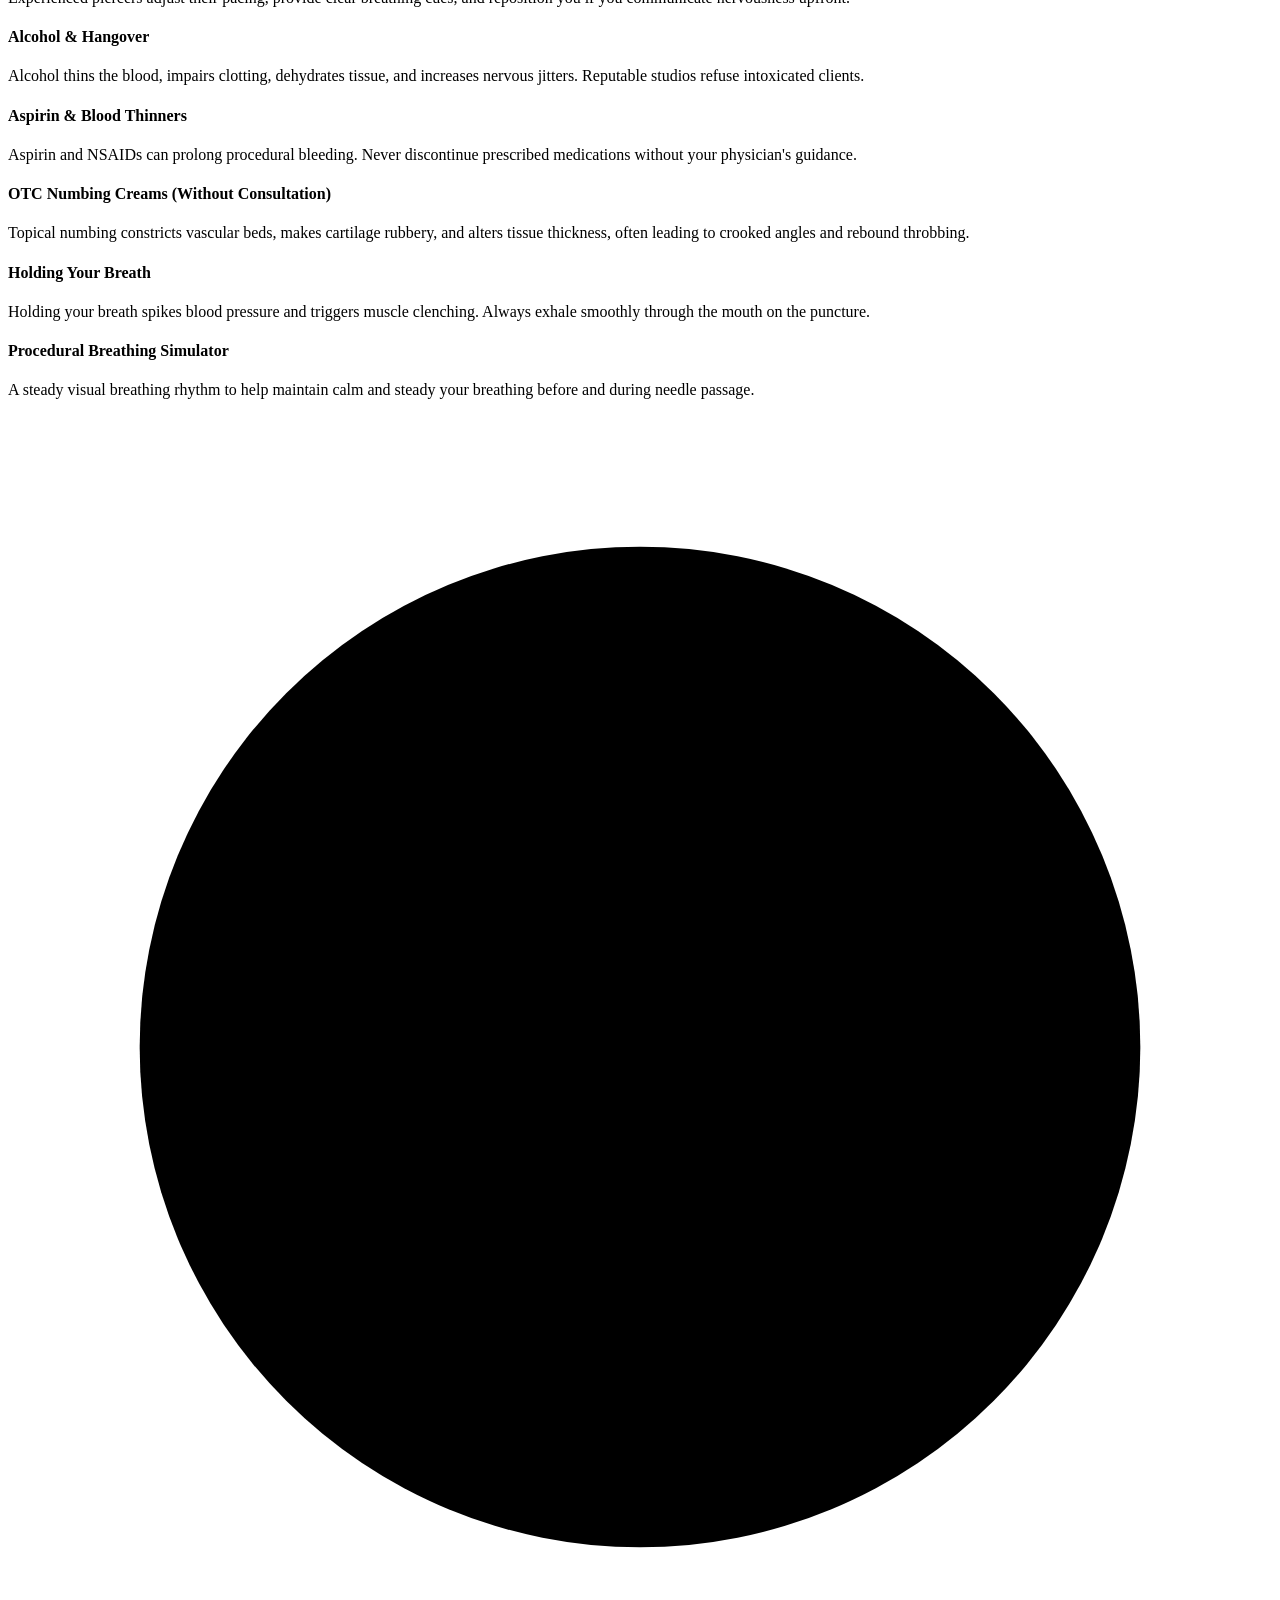
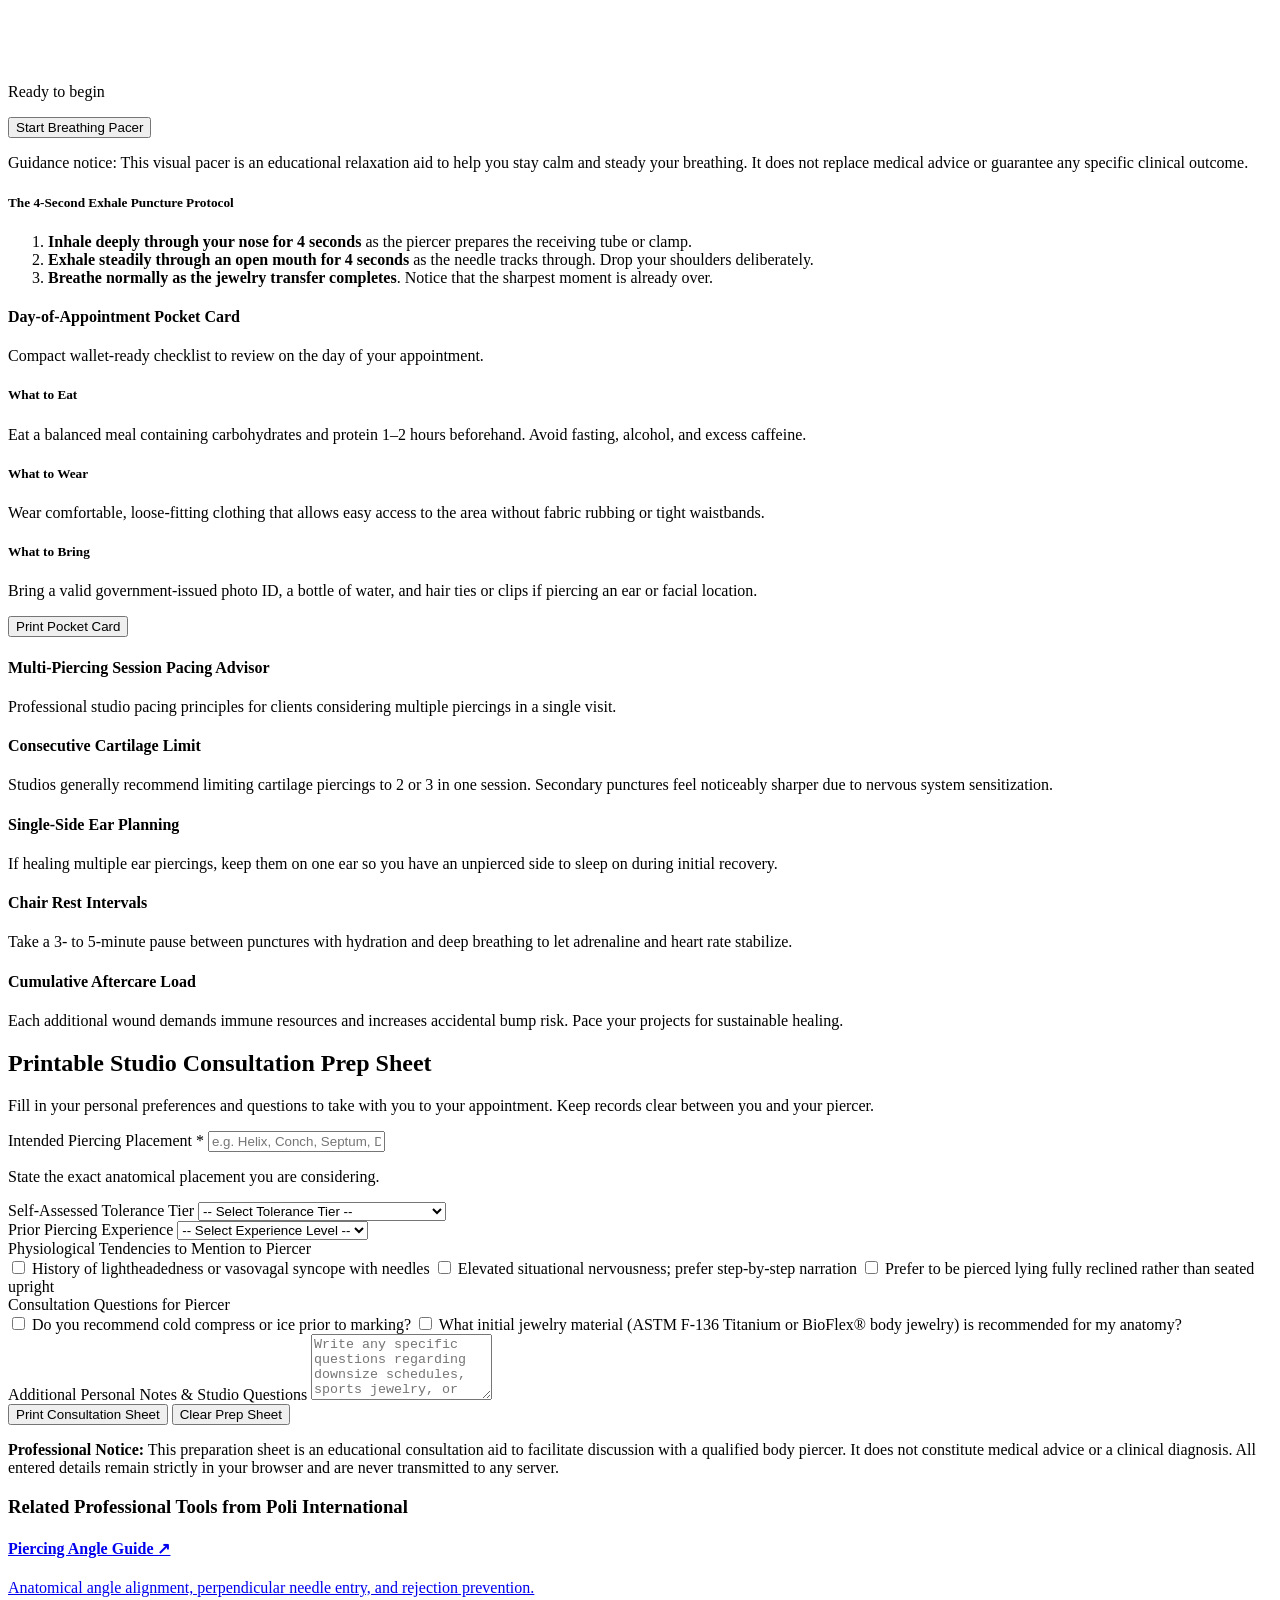
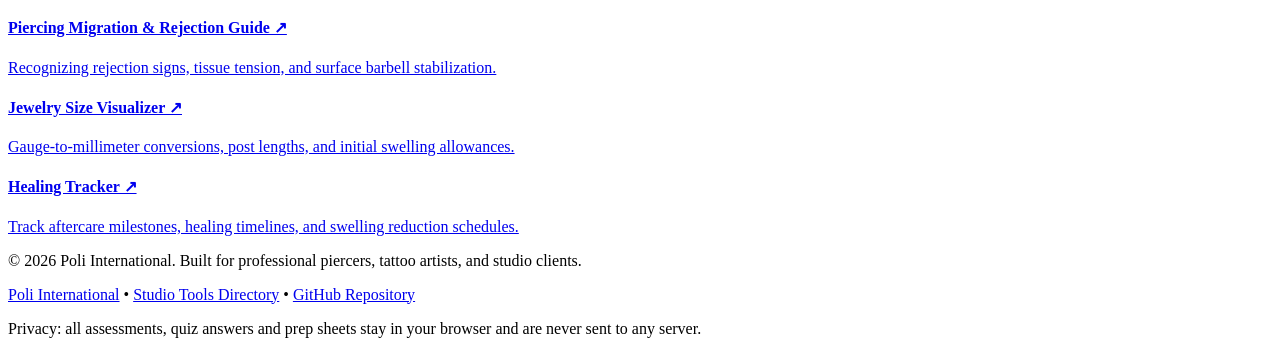
==== commit fe497a10: "sync index.html from the live site The website copy of this tool moved on and the repo did not, so a" ====
--- a/index.html
+++ b/index.html
@@ -122,7 +122,7 @@
                 </div>
                 <button id="kioskToggleBtn" class="kiosk-toggle-btn" aria-label="Studio Kiosk Mode" data-i18n-attr="aria-label:kiosk.toggle_btn" data-i18n="kiosk.toggle_btn">Studio Kiosk Mode</button>
                 <button id="darkModeToggle" class="theme-toggle-btn" aria-label="Toggle dark mode" data-i18n-attr="aria-label:aria.toggle_dark_mode">
-                    <span class="dark-mode-icon">🌙</span>
+                    <span class="dark-mode-icon"><svg class=ti-i width=1.15em height=1.15em aria-hidden=true style=vertical-align:-.18em;flex:none><use href=../shared/icons.svg#i-moon></use></svg></span>
                 </button>
             </div>
         </div>
@@ -355,7 +355,7 @@
                                 Compare two placements directly to understand differences in initial puncture sensation, duration, and healing tenderness.
                             </p>
                         </div>
-                        <button type="button" class="close-section-btn" data-section="compareSection" aria-label="Close comparison section" data-i18n-attr="aria-label:aria.close_compare">✕</button>
+                        <button type="button" class="close-section-btn" data-section="compareSection" aria-label="Close comparison section" data-i18n-attr="aria-label:aria.close_compare"><svg class=ti-i width=1.15em height=1.15em aria-hidden=true style=vertical-align:-.18em;flex:none><use href=../shared/icons.svg#i-x></use></svg></button>
                     </div>
 
                     <div class="compare-controls">
@@ -389,7 +389,7 @@
                                 7 straightforward questions evaluating personal sensitivity, needle nervousness, and recovery reactions.
                             </p>
                         </div>
-                        <button type="button" class="close-section-btn" data-section="quizSection" aria-label="Close quiz section" data-i18n-attr="aria-label:aria.close_quiz">✕</button>
+                        <button type="button" class="close-section-btn" data-section="quizSection" aria-label="Close quiz section" data-i18n-attr="aria-label:aria.close_quiz"><svg class=ti-i width=1.15em height=1.15em aria-hidden=true style=vertical-align:-.18em;flex:none><use href=../shared/icons.svg#i-x></use></svg></button>
                     </div>
 
                     <div id="quizValidationError" class="quiz-validation-error" hidden></div>
@@ -548,7 +548,7 @@
                             <h2 class="section-title" data-i18n="prep.title">Preparation & Studio Coping Strategies</h2>
                             <p class="section-subtitle" data-i18n="prep.subtitle">Practical steps that help with chair nerves, lightheadedness and discomfort.</p>
                         </div>
-                        <button type="button" class="close-section-btn" data-section="prepareSection" aria-label="Close preparation section" data-i18n-attr="aria-label:aria.close_prep">✕</button>
+                        <button type="button" class="close-section-btn" data-section="prepareSection" aria-label="Close preparation section" data-i18n-attr="aria-label:aria.close_prep"><svg class=ti-i width=1.15em height=1.15em aria-hidden=true style=vertical-align:-.18em;flex:none><use href=../shared/icons.svg#i-x></use></svg></button>
                     </div>
 
                     <!-- Preparation Tabs -->
@@ -811,7 +811,7 @@
                                 Understanding anatomical prerequisites before booking. Final suitability must be evaluated in person by a professional piercer.
                             </p>
                         </div>
-                        <button type="button" class="close-section-btn" data-section="anatomySection" aria-label="Close anatomy section" data-i18n-attr="aria-label:aria.close_anatomy">✕</button>
+                        <button type="button" class="close-section-btn" data-section="anatomySection" aria-label="Close anatomy section" data-i18n-attr="aria-label:aria.close_anatomy"><svg class=ti-i width=1.15em height=1.15em aria-hidden=true style=vertical-align:-.18em;flex:none><use href=../shared/icons.svg#i-x></use></svg></button>
                     </div>
 
                     <div class="anatomy-disclaimer-box">
@@ -901,7 +901,7 @@
                                 Practical daily habits to reduce mechanical friction, pressure soreness, and accidental snagging during recovery.
                             </p>
                         </div>
-                        <button type="button" class="close-section-btn" data-section="frictionSection" aria-label="Close friction section" data-i18n-attr="aria-label:aria.close_friction">✕</button>
+                        <button type="button" class="close-section-btn" data-section="frictionSection" aria-label="Close friction section" data-i18n-attr="aria-label:aria.close_friction"><svg class=ti-i width=1.15em height=1.15em aria-hidden=true style=vertical-align:-.18em;flex:none><use href=../shared/icons.svg#i-x></use></svg></button>
                     </div>
 
                     <div class="prep-grid">
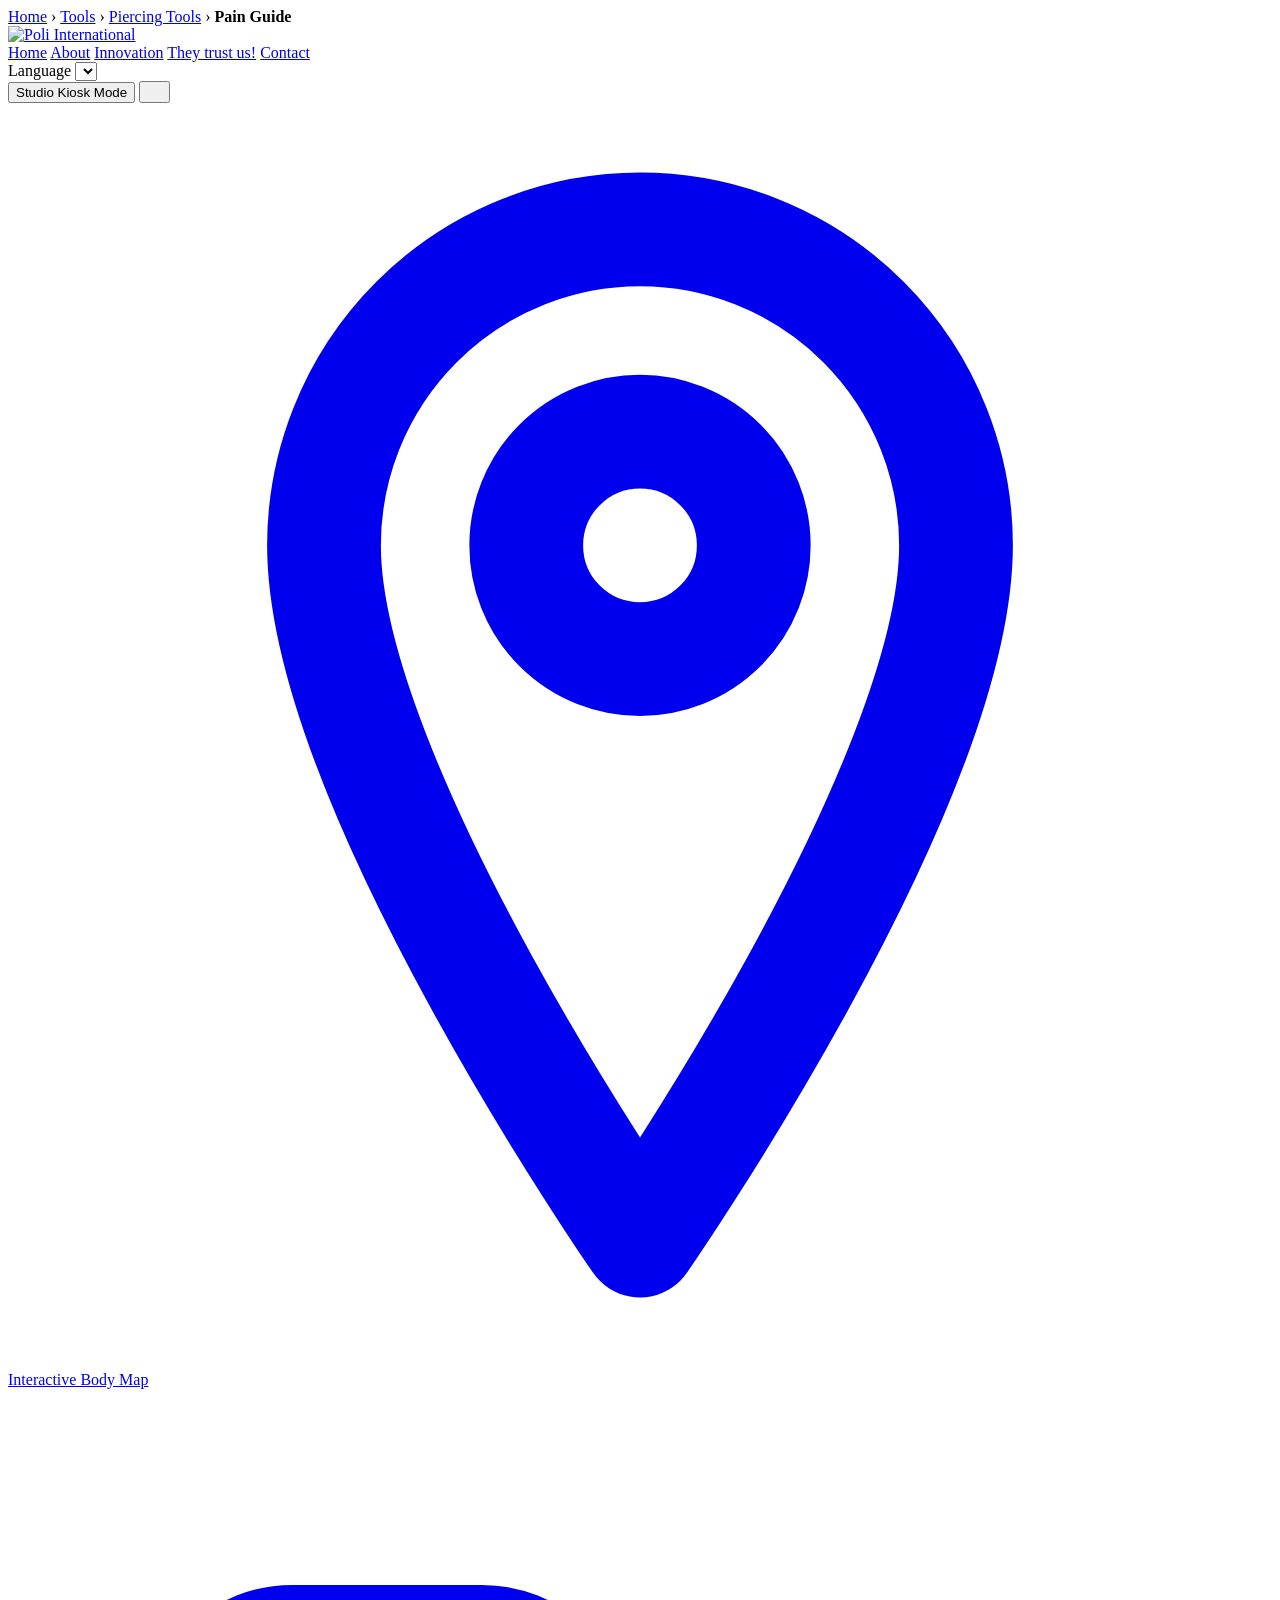
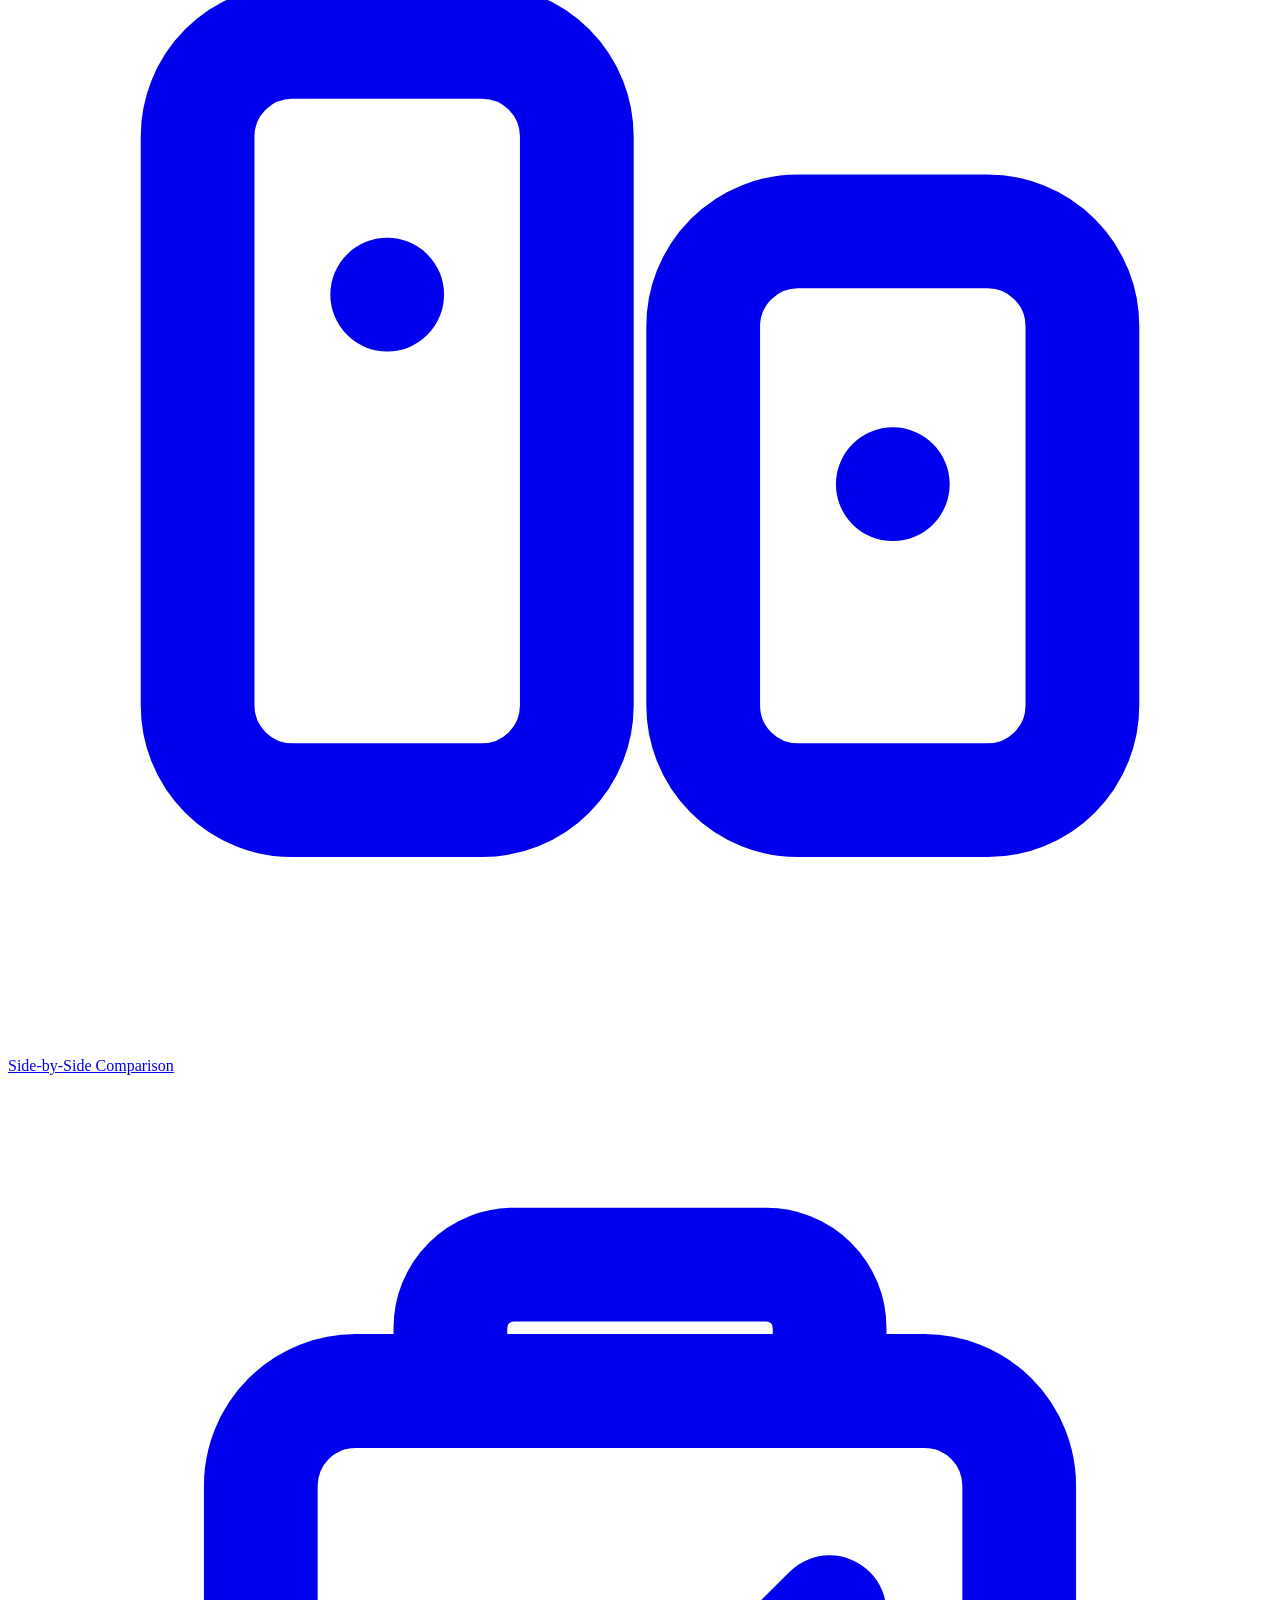
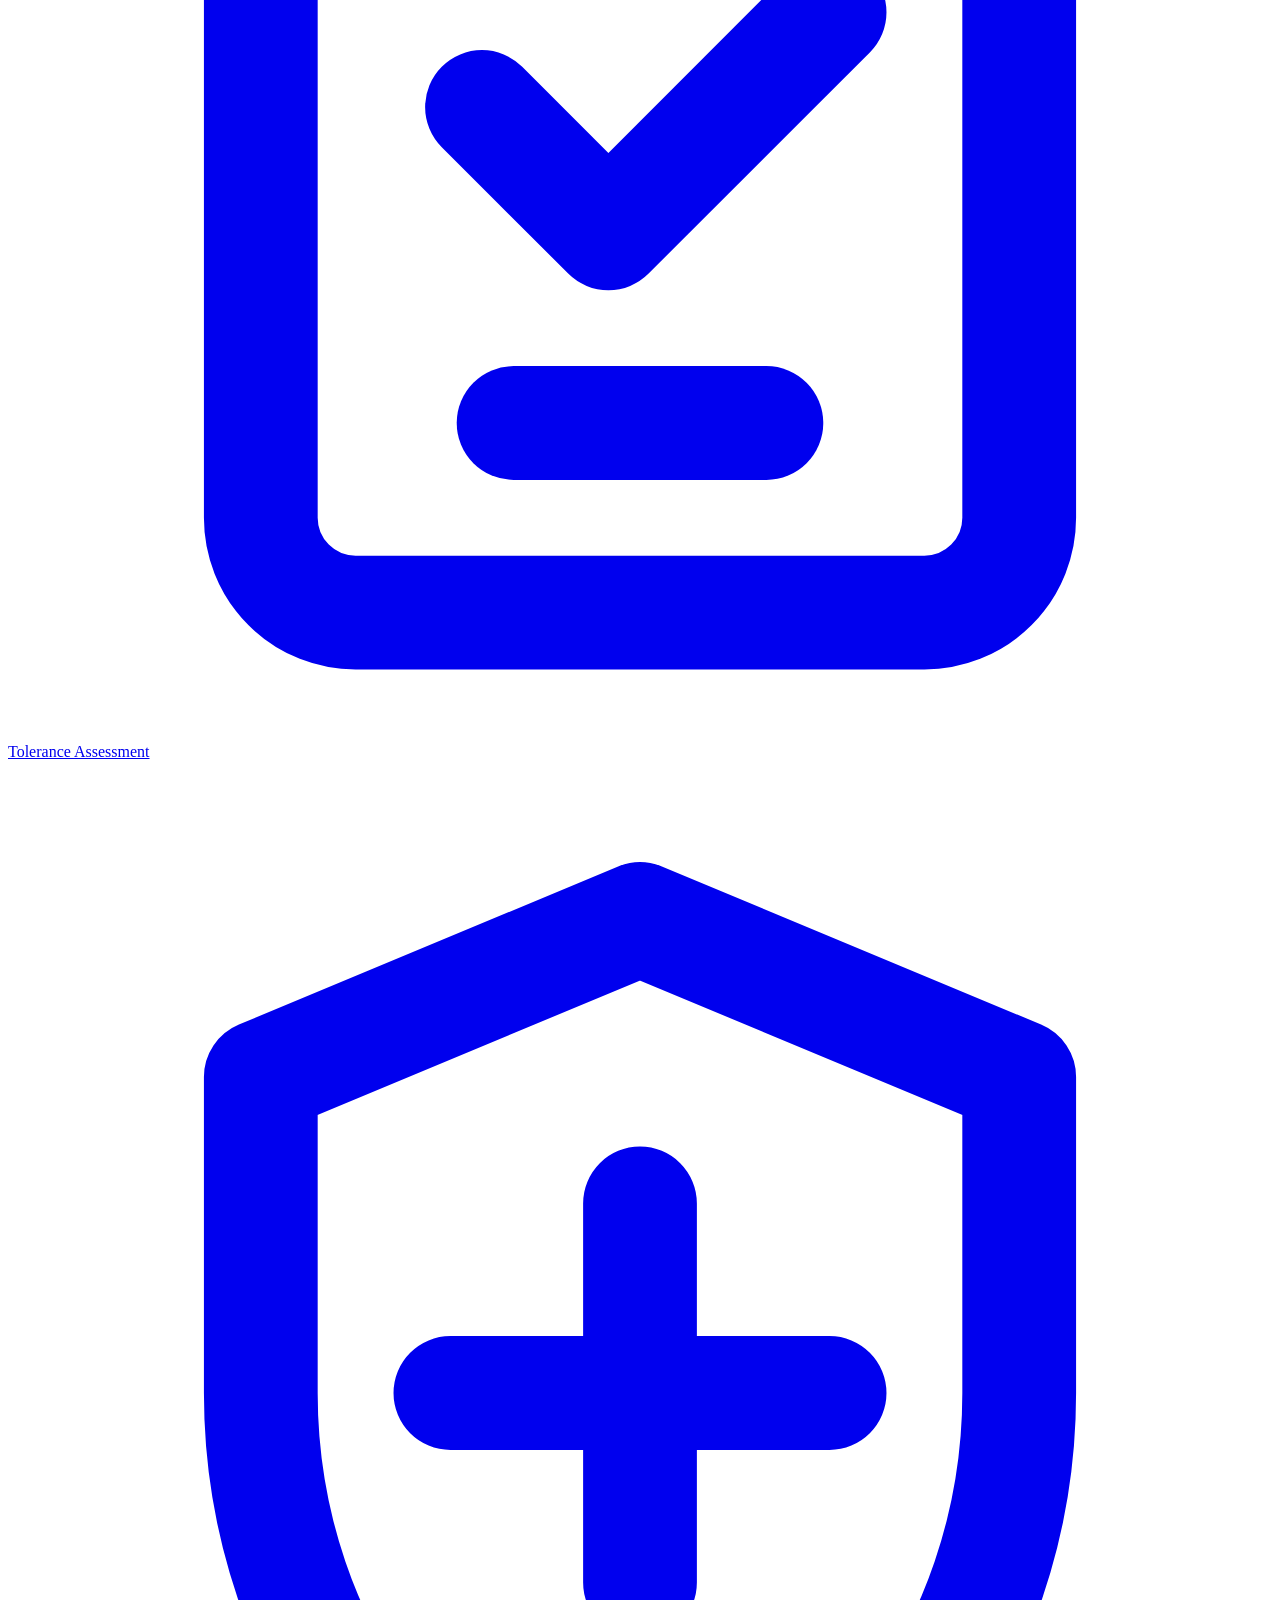
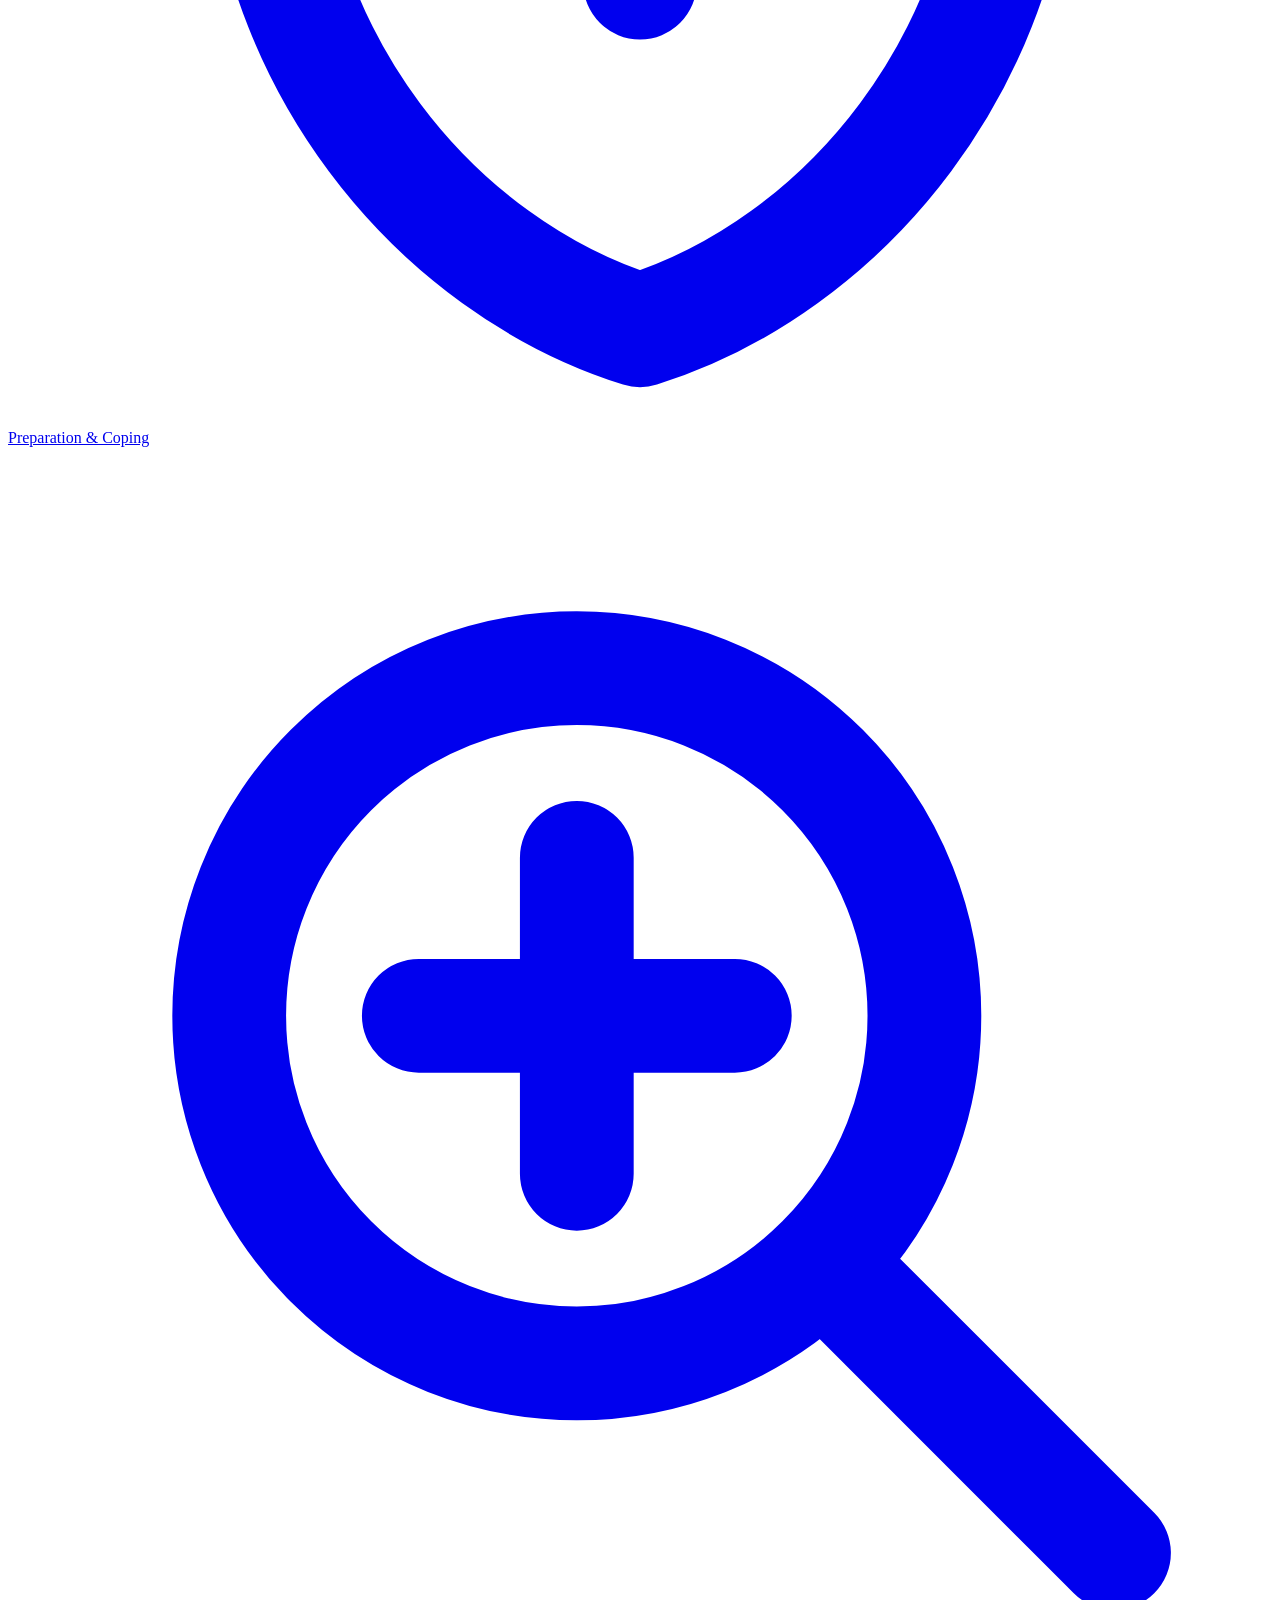
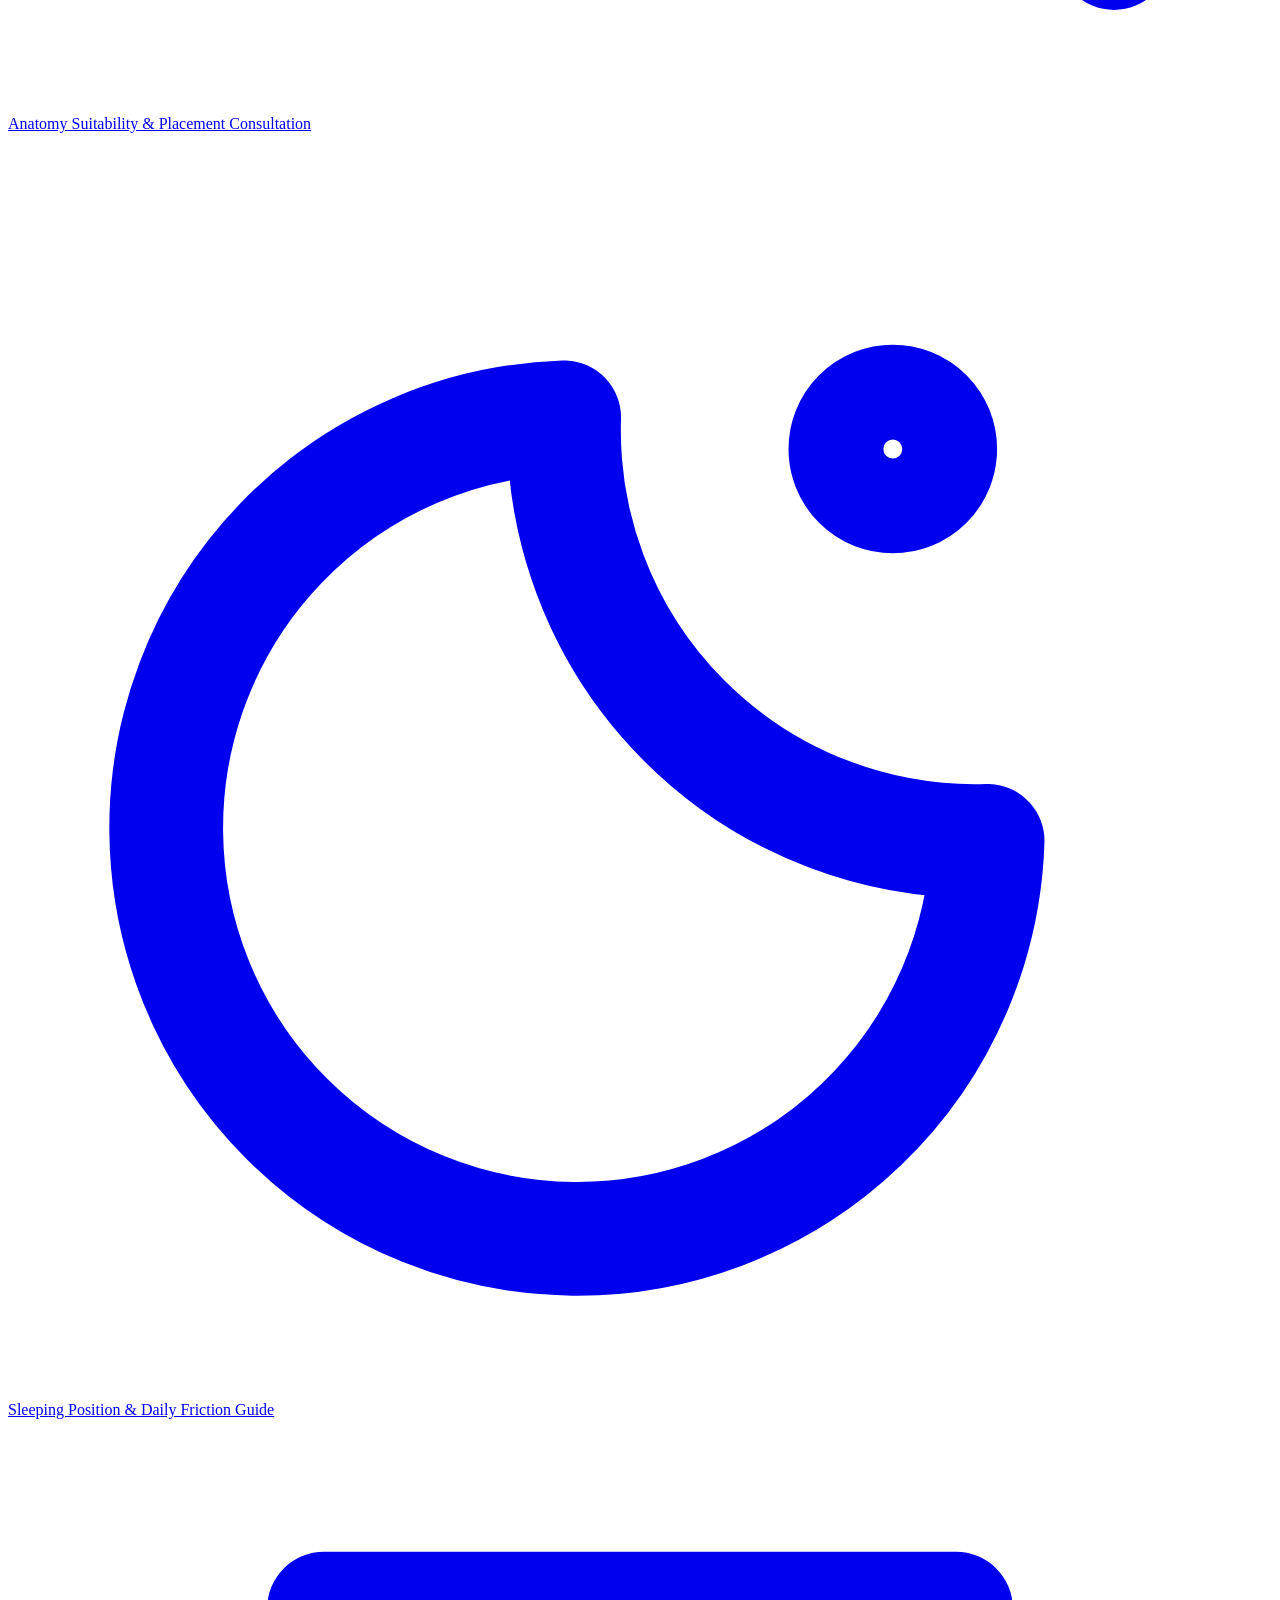
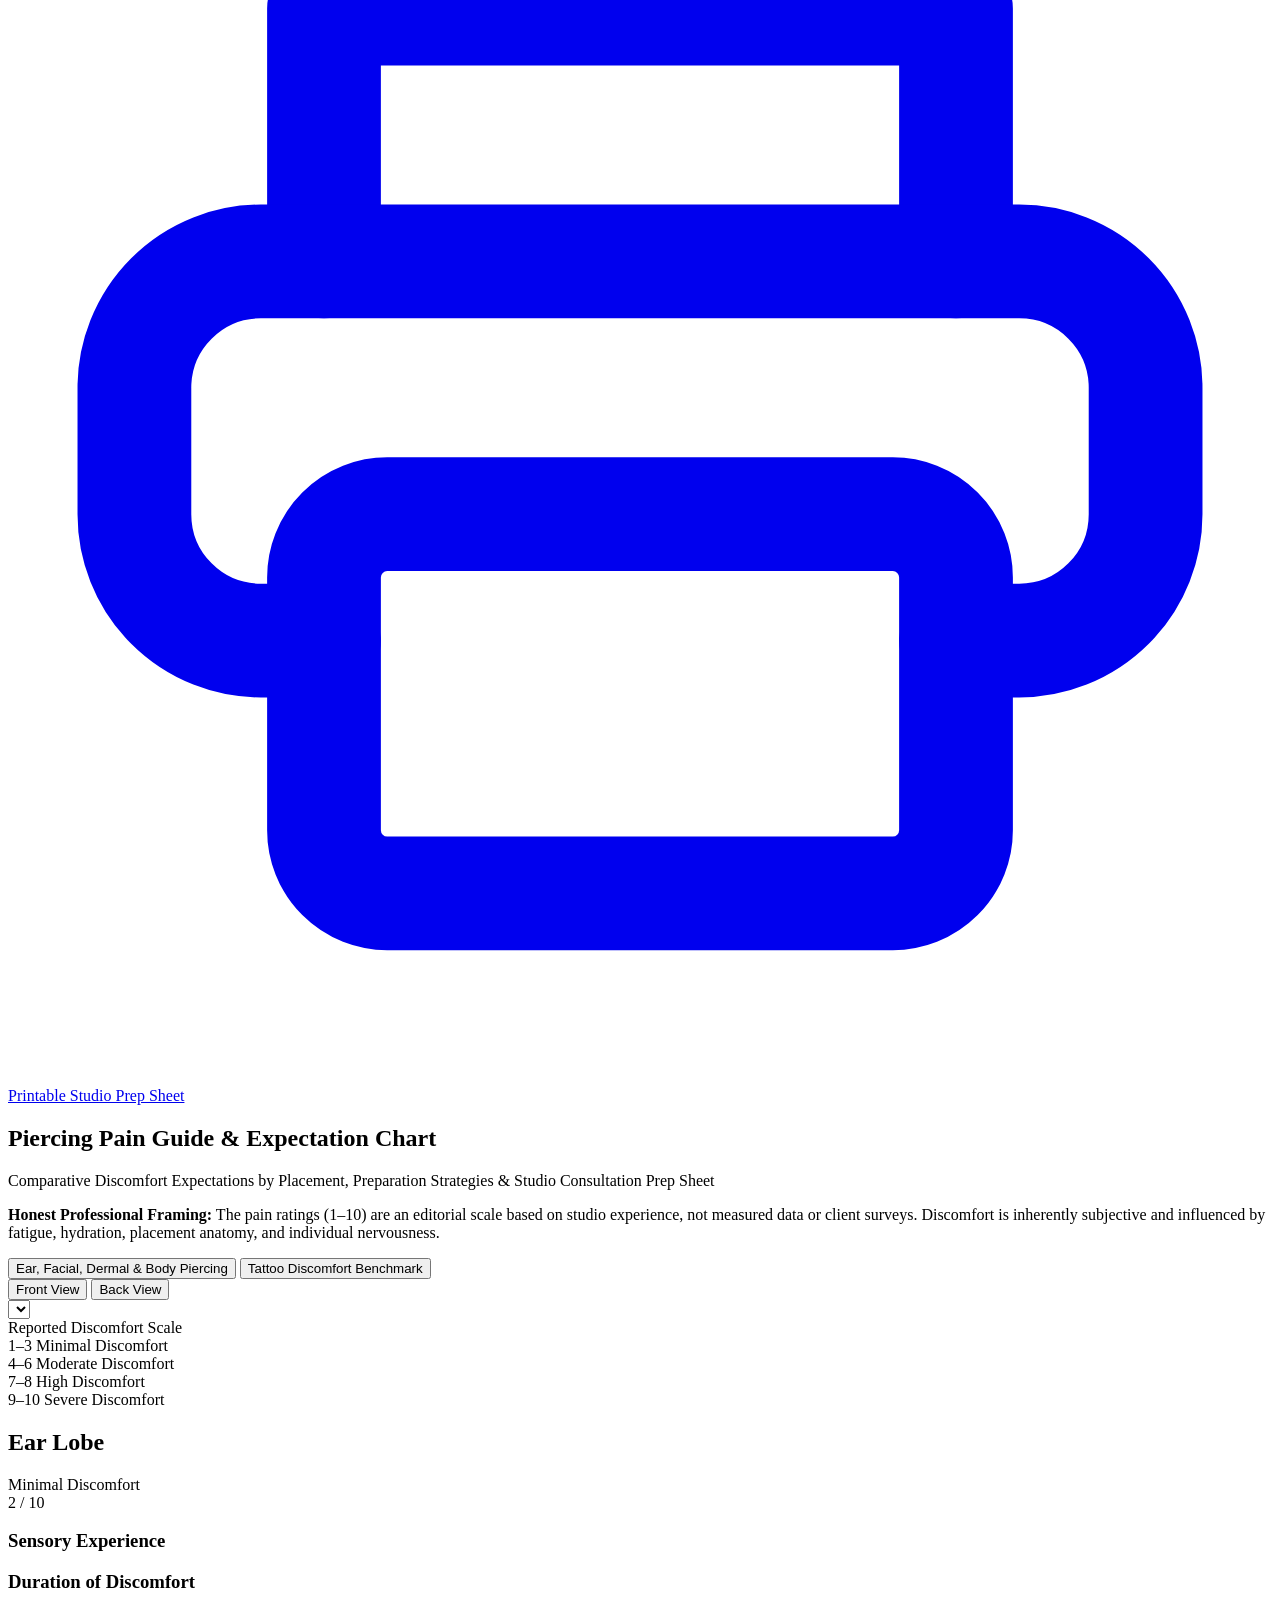
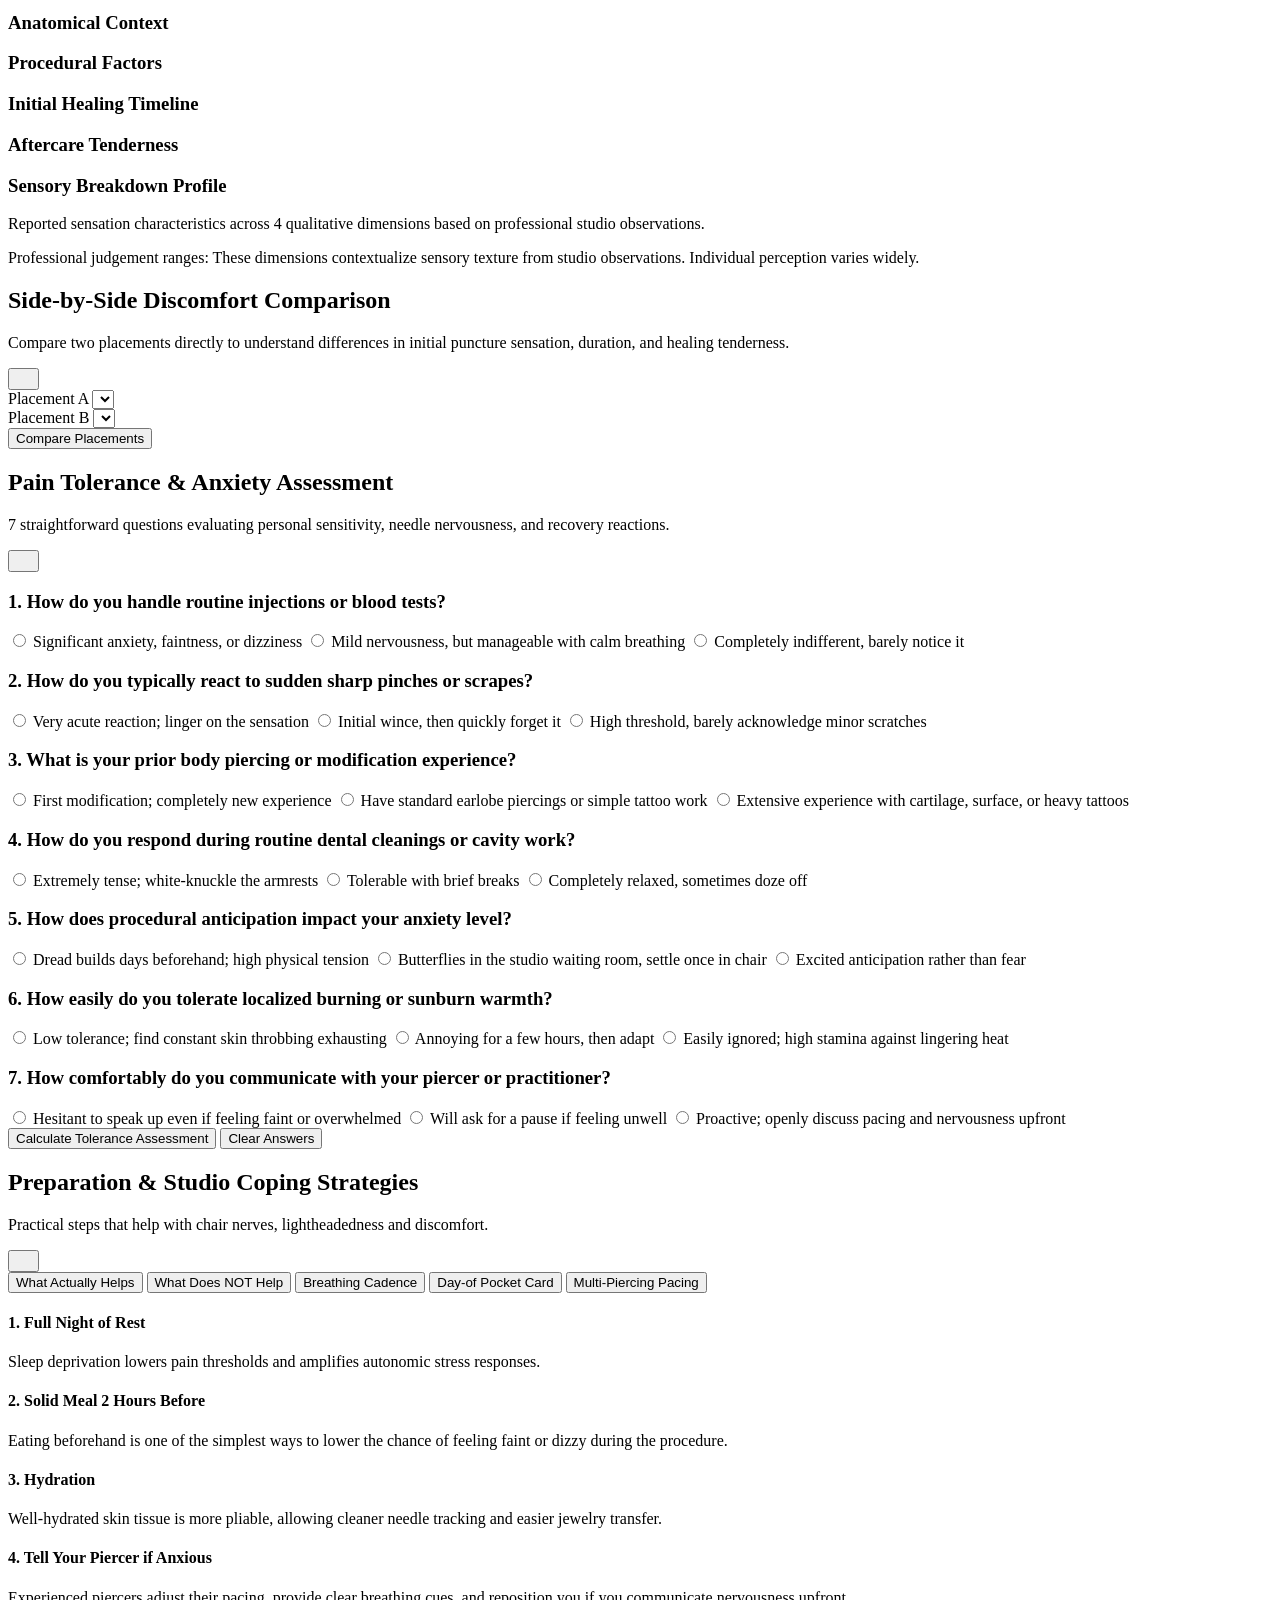
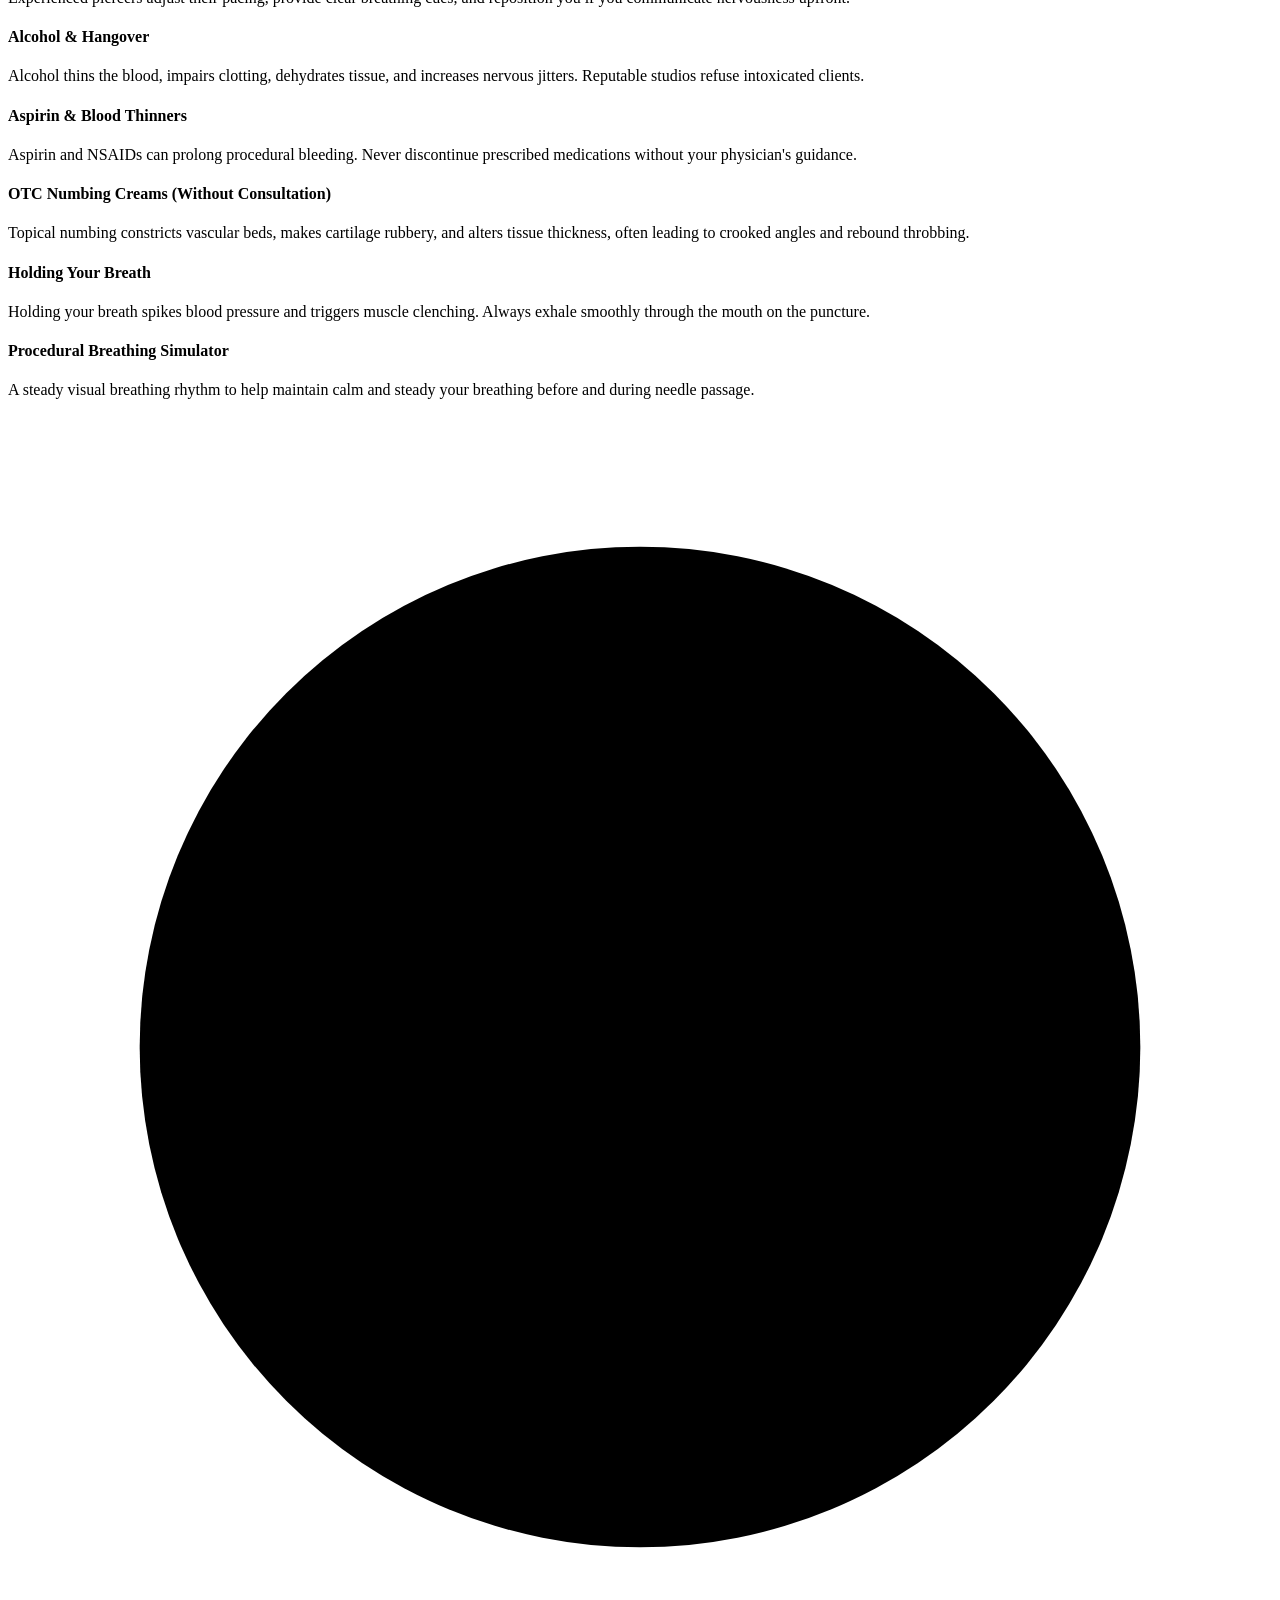
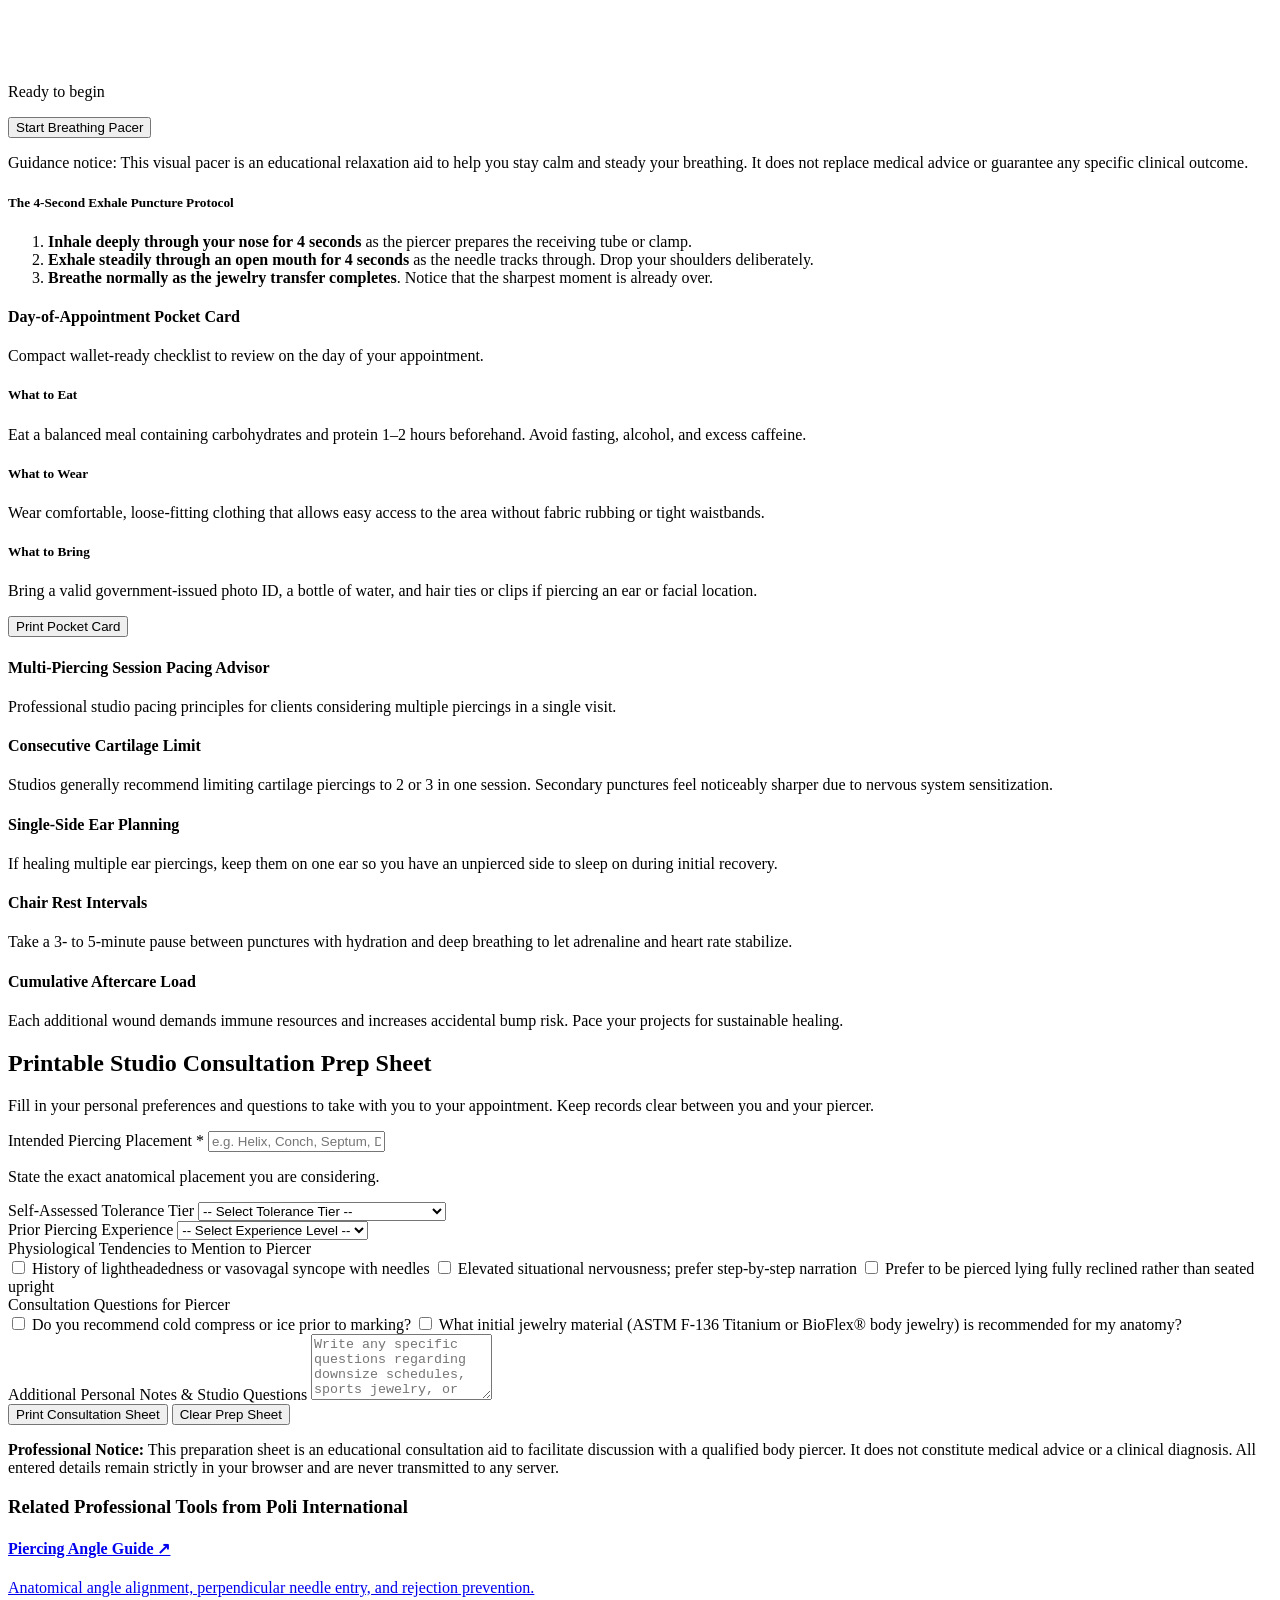
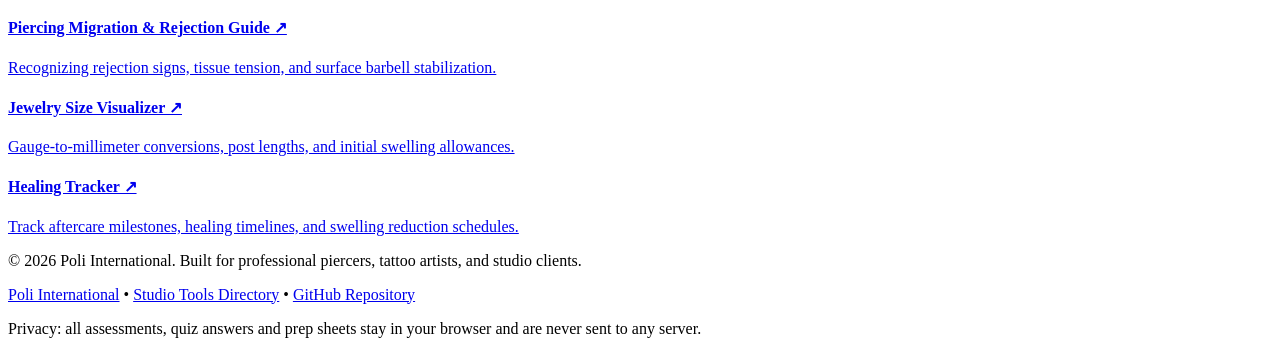
==== commit 0cc90166: "sync index.html from the live site The website copy of this tool moved on and the repo did not, so a" ====
--- a/index.html
+++ b/index.html
@@ -214,8 +214,7 @@
             </p>
             <div class="honest-framing-box">
                 <p data-i18n="app.framing">
-                    <strong>Honest Professional Framing:</strong> All pain ratings (1–10) reflect professional studio observations and reported client ranges. Discomfort is inherently subjective and influenced by fatigue, hydration, placement anatomy, and individual nervousness. Zero clinical statistics or simulated measurements.
-                </p>
+                    <strong>Honest Professional Framing:</strong> The pain ratings (1–10) are an editorial scale based on studio experience, not measured data or client surveys. Discomfort is inherently subjective and influenced by fatigue, hydration, placement anatomy, and individual nervousness.</p>
             </div>
 
             <!-- (Quick navigation removed 2026-09-30: it repeated the header-tool-nav tabs.) -->
@@ -997,5 +996,6 @@
     <script src="/tools/piercing-pain-guide/js/common.js"></script>
     <script src="/tools/shared/share-card.js"></script>
     <script src="/tools/piercing-pain-guide/js/share.js"></script>
+<script src="../shared/tool-name.js" data-th="คู่มือระดับความเจ็บของการเจาะ" data-en="Piercing Pain Guide" defer></script>
 </body>
 </html>
